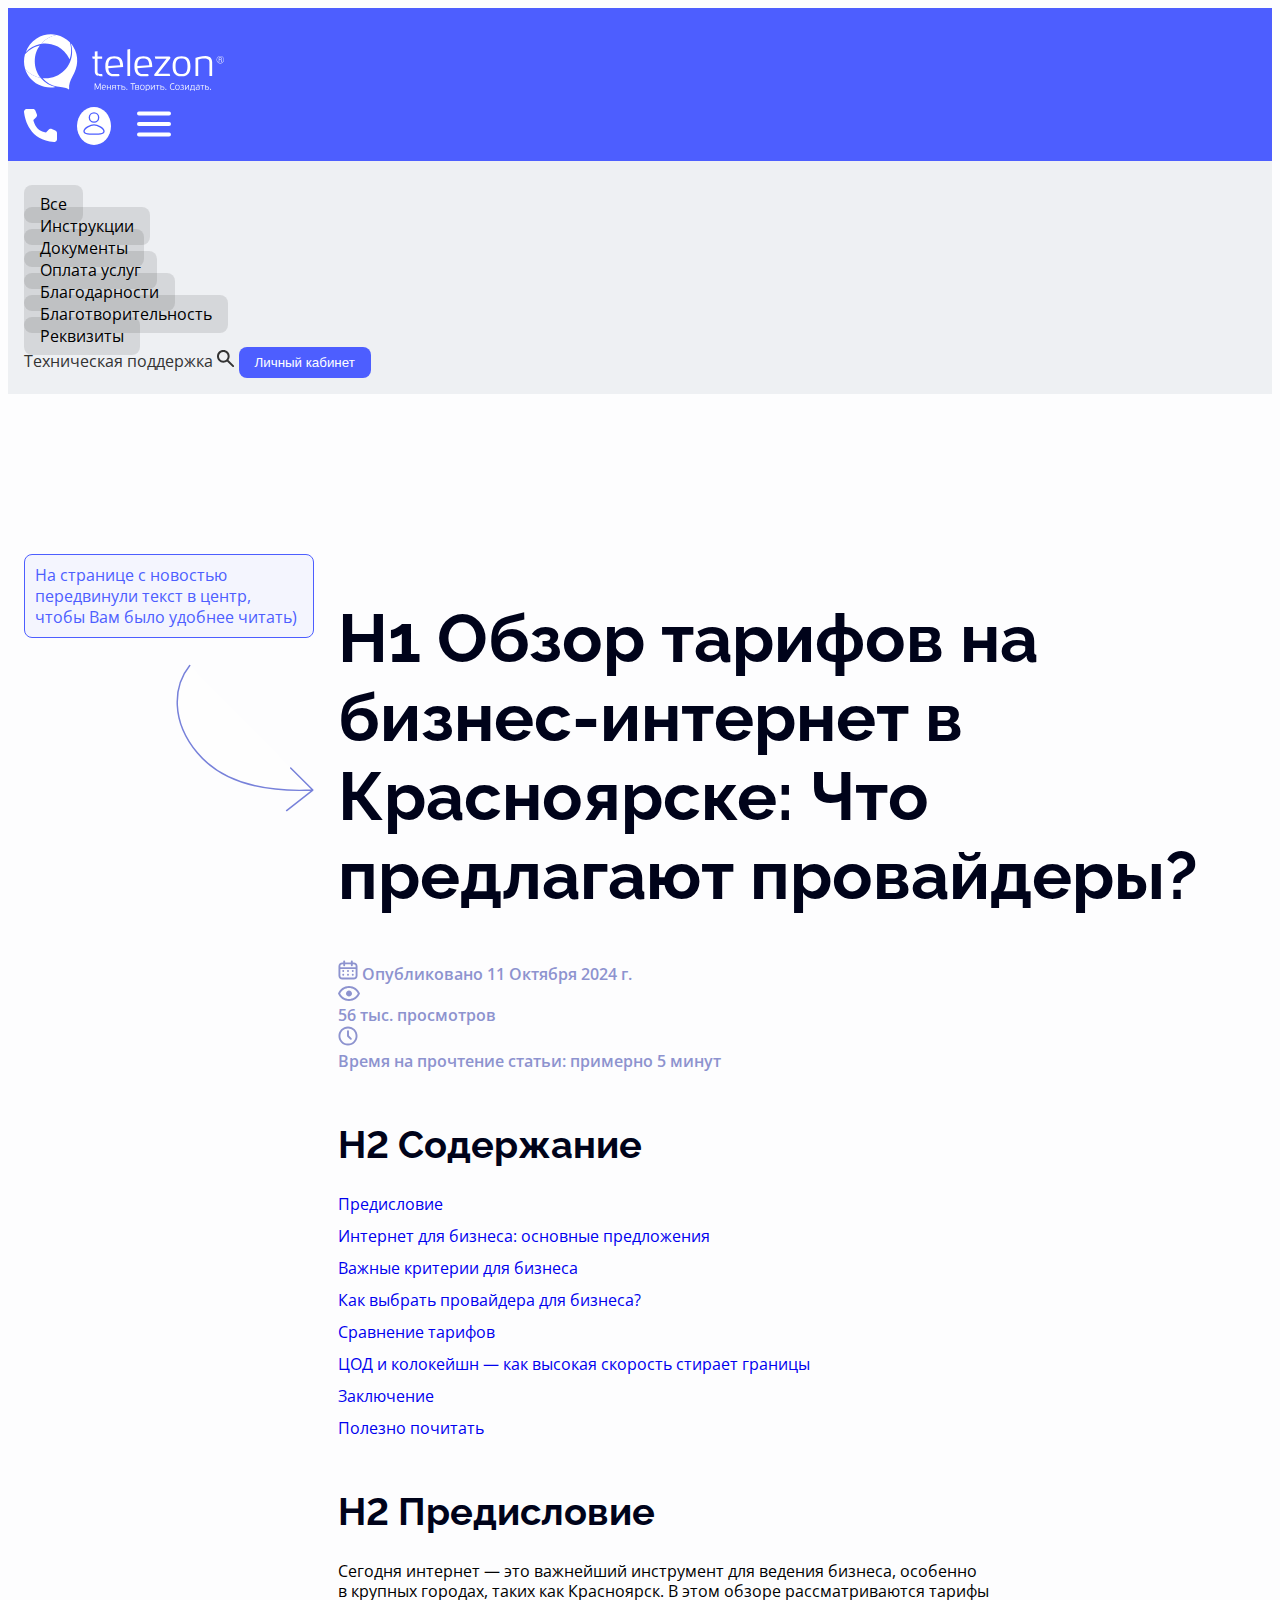
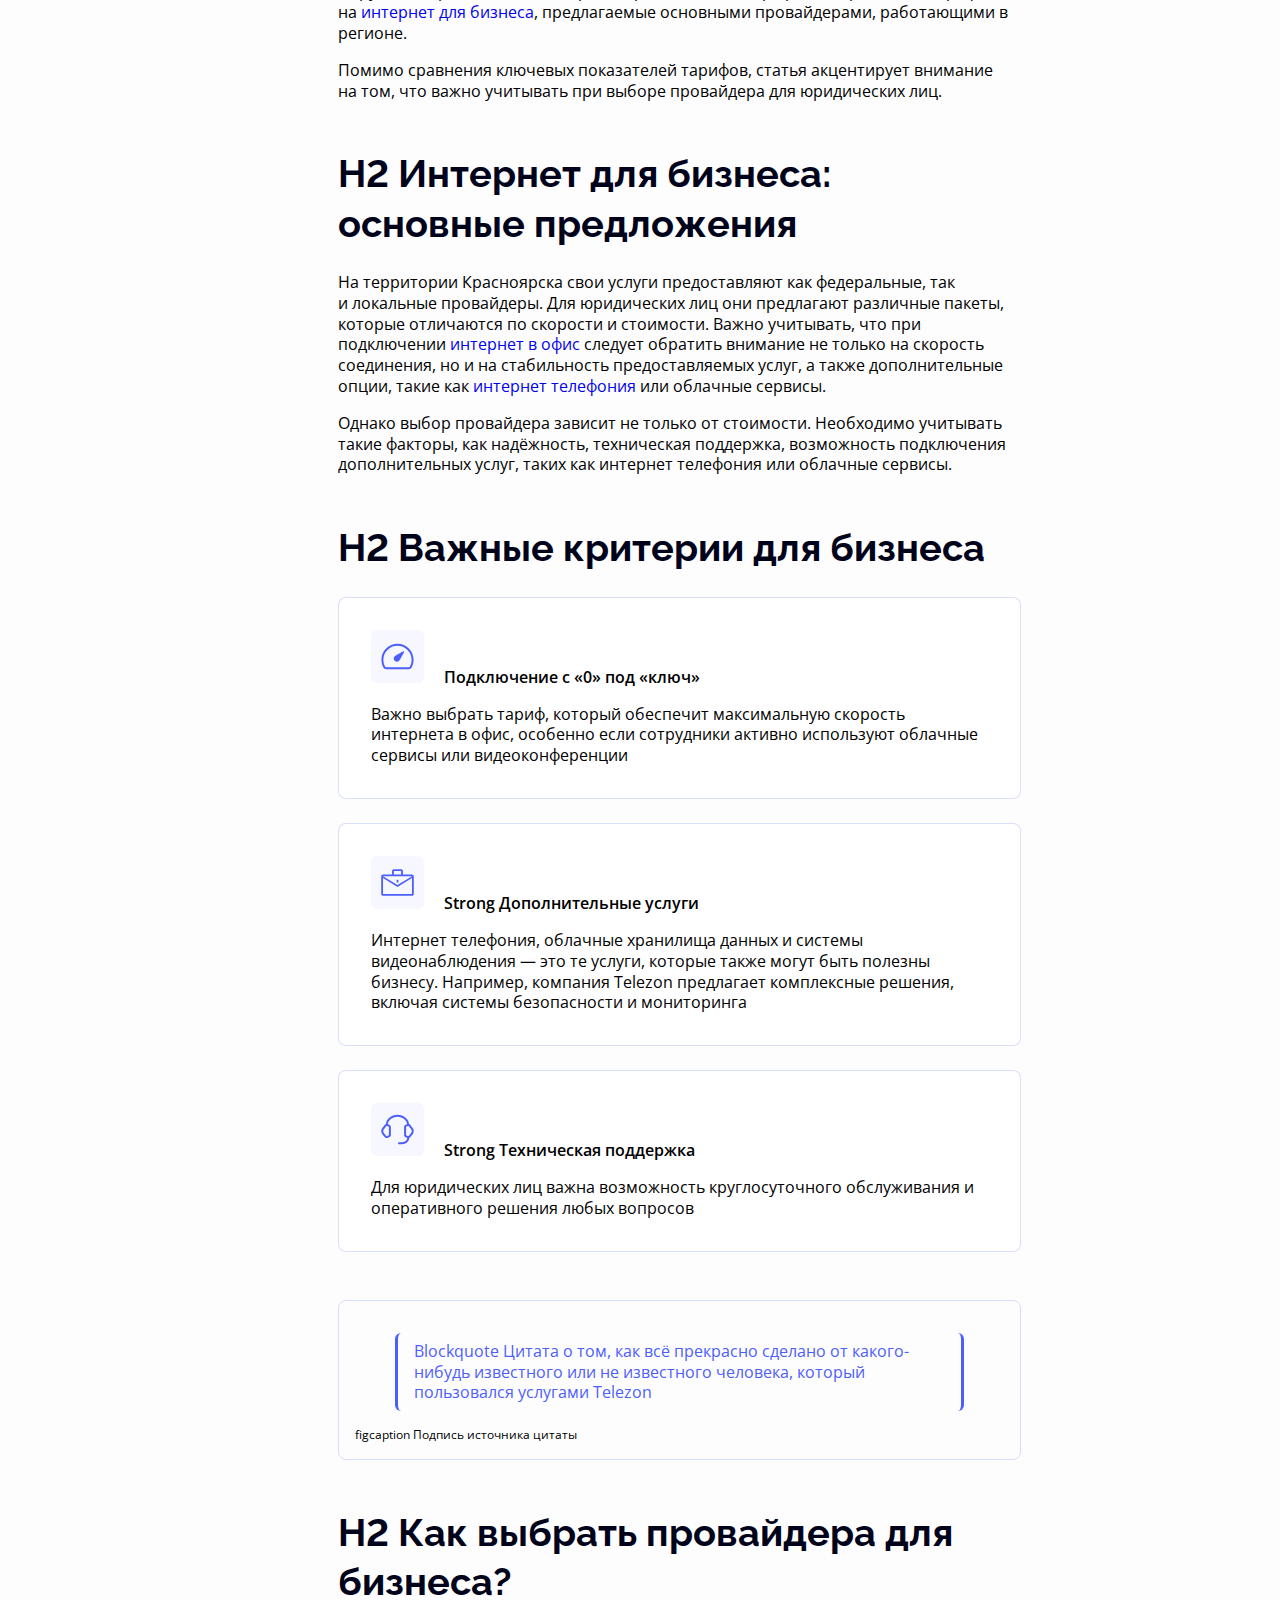
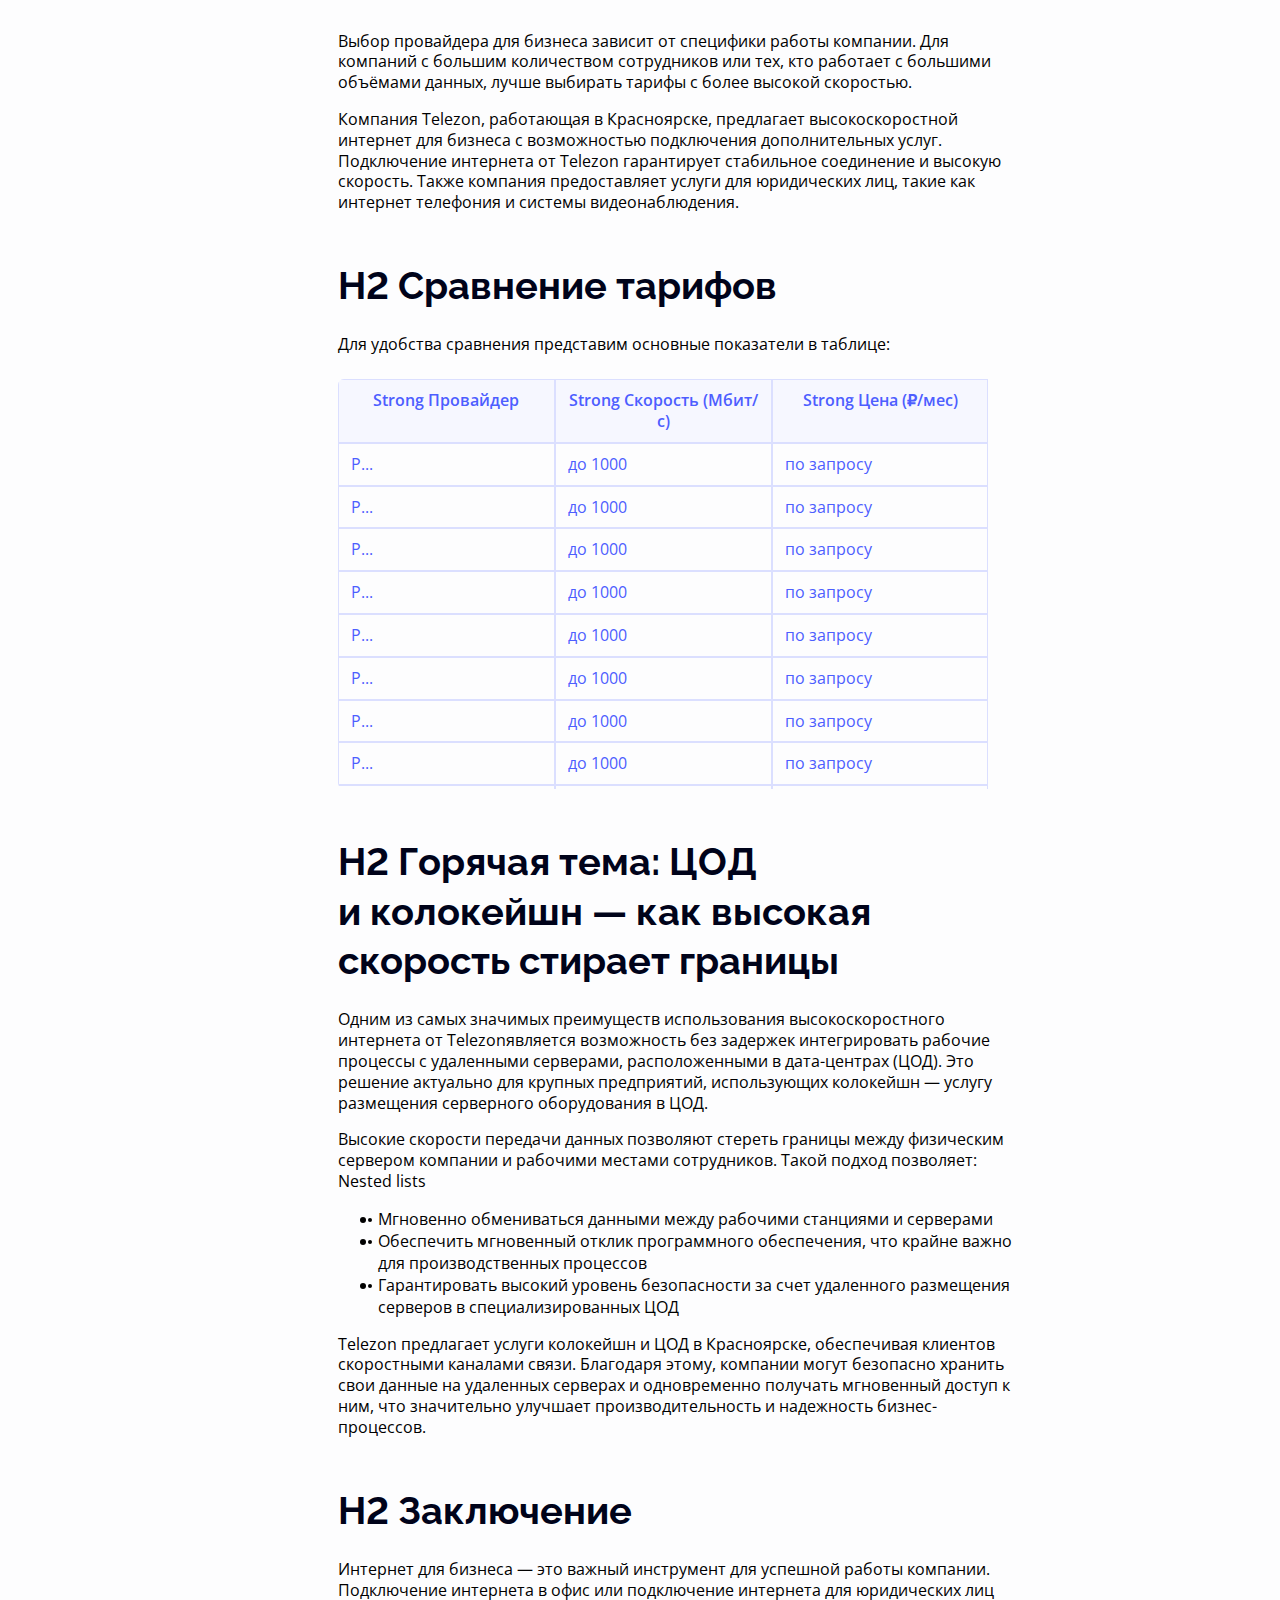
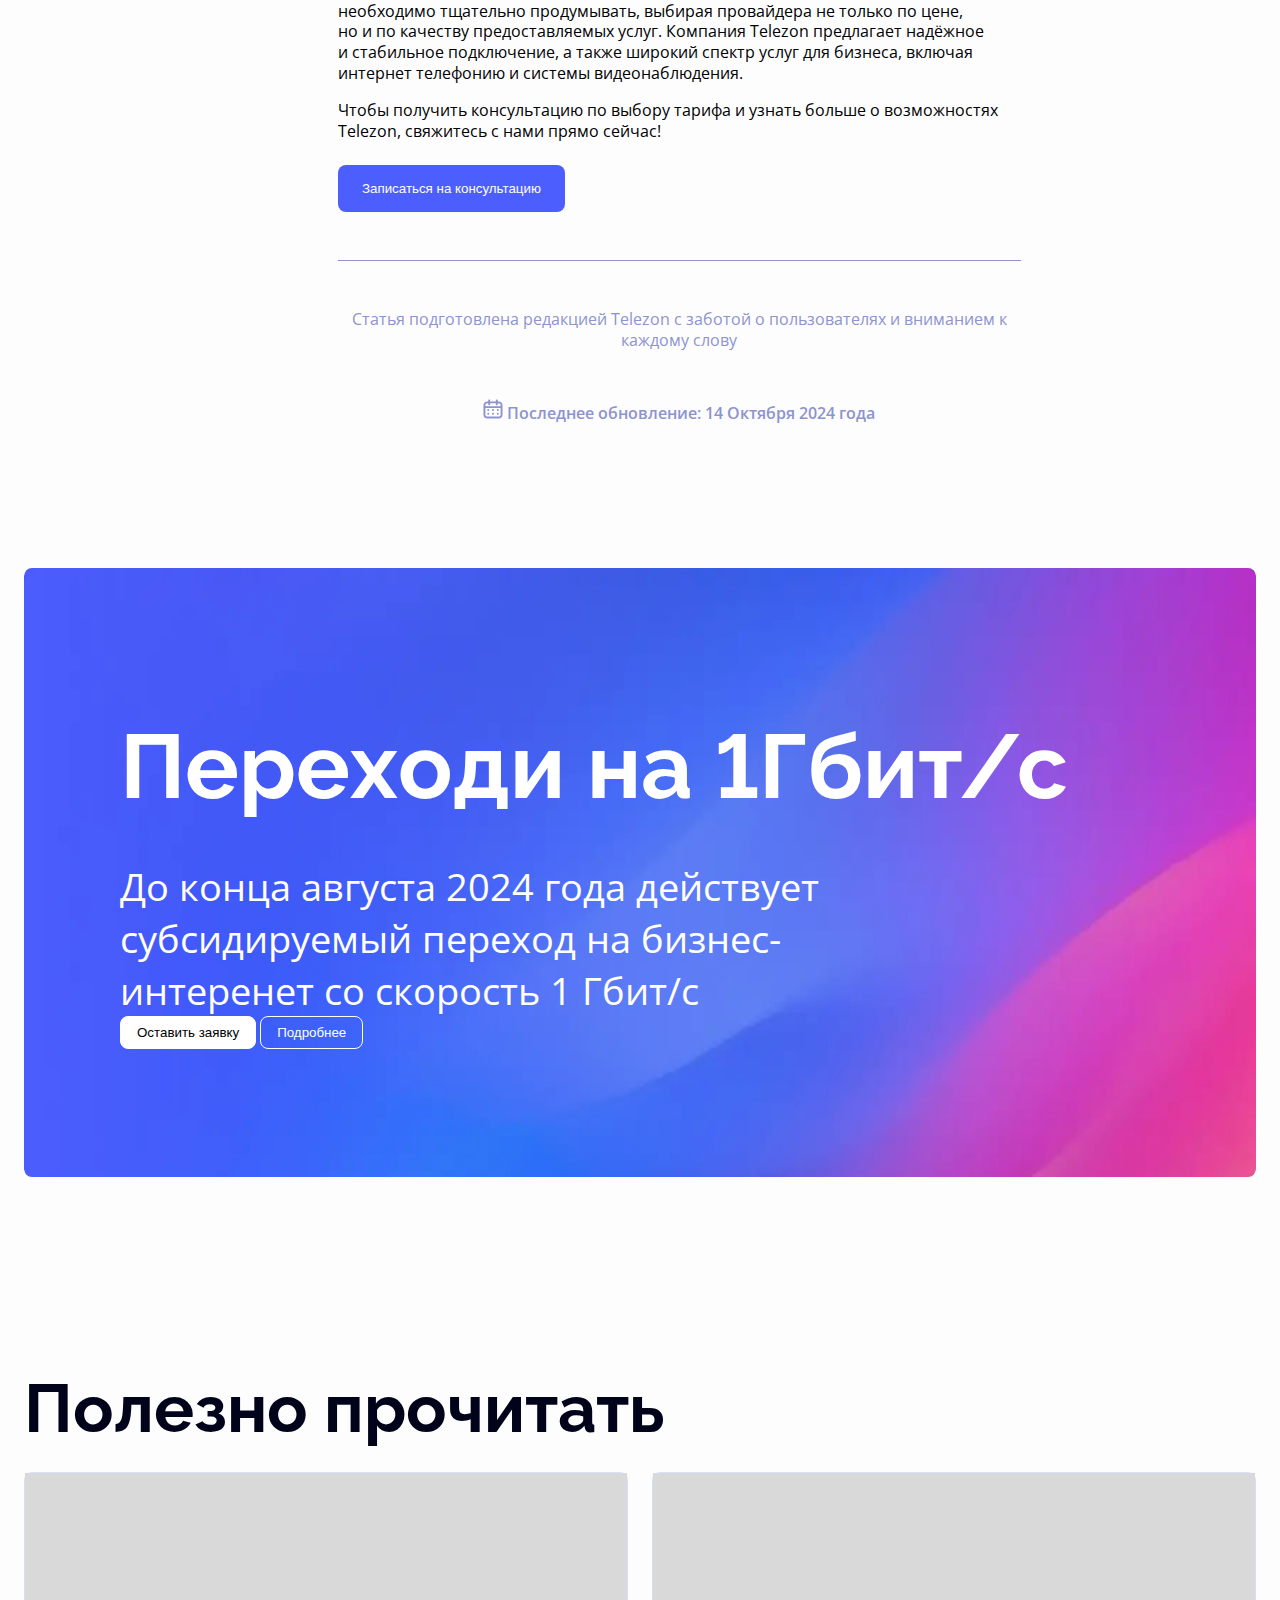
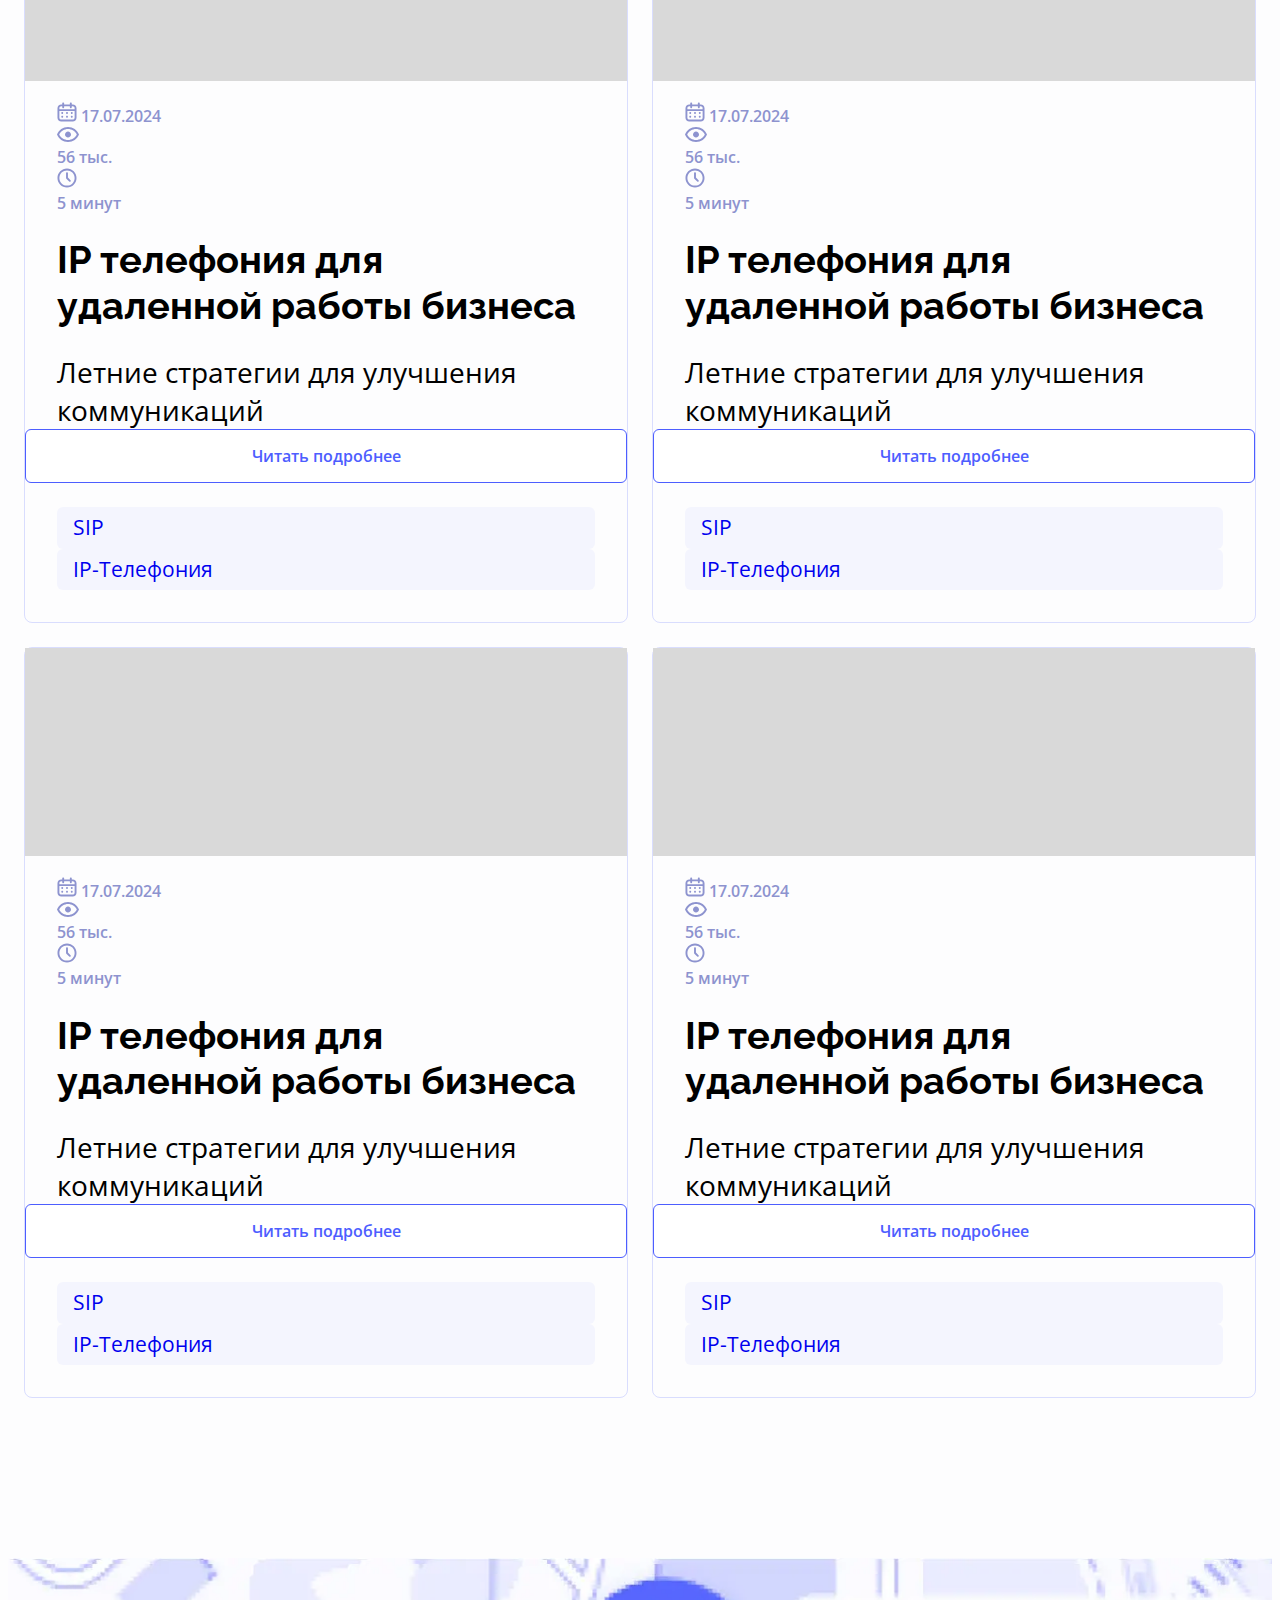
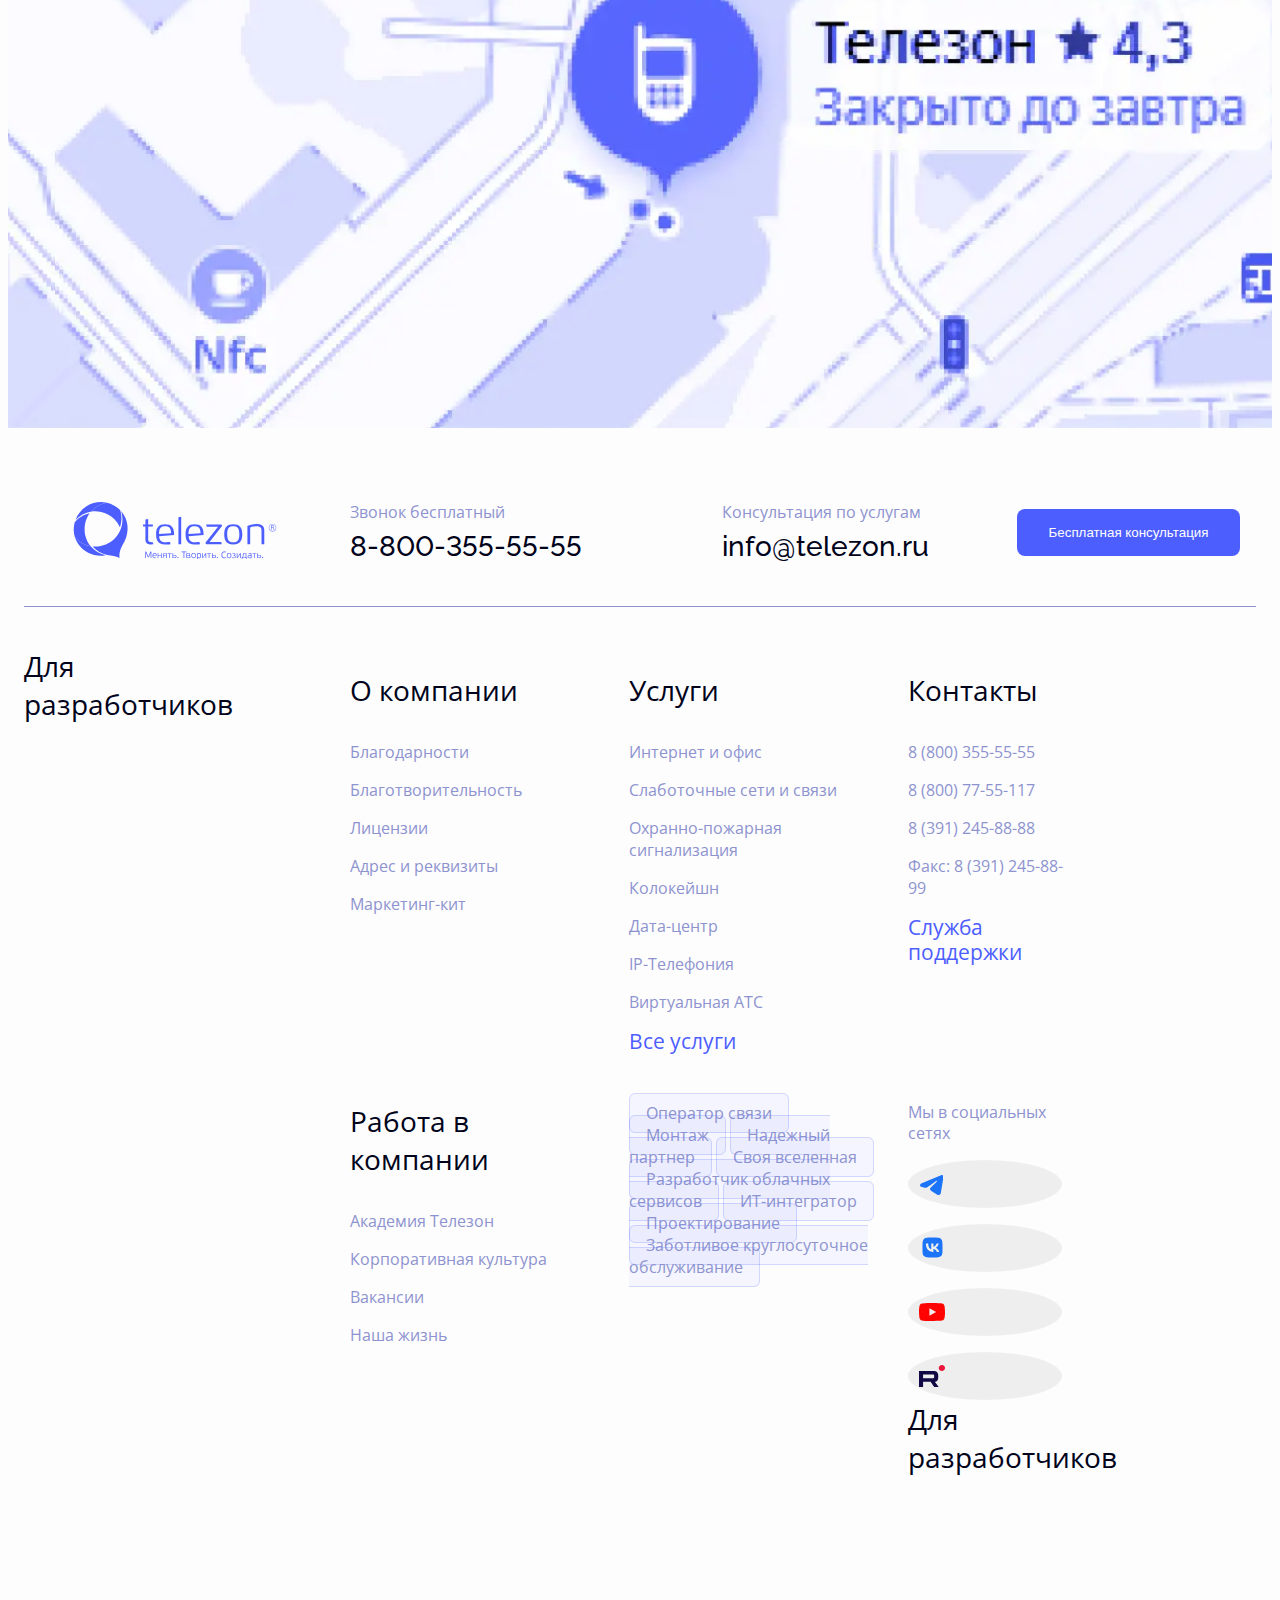
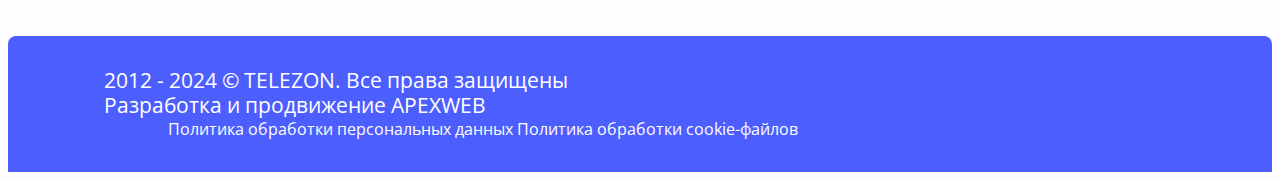
==== news-item.html @ a30b9178 "Fix" ====
<!doctype html>
<html lang="ru">
	<head>
	<meta charset="UTF-8">
	<meta http-equiv="X-UA-Compatible" content="IE=edge">
	<meta name="viewport" content="width=device-width,initial-scale=1">
	<title>Услуга</title>

	<link rel="preconnect" href="https://fonts.googleapis.com">
	<link rel="preconnect" href="https://fonts.gstatic.com" crossorigin>
	<link href="https://fonts.googleapis.com/css2?family=Raleway:wght@100..900&display=swap&_v=20250129015757" rel="stylesheet">
	<link href="https://fonts.googleapis.com/css2?family=Open+Sans:wght@300..800&display=swap&_v=20250129015757" rel="stylesheet">

	<link href="https://cdn.jsdelivr.net/npm/bootstrap@5.0.2/dist/css/bootstrap.min.css?_v=20250129015757" rel="stylesheet" integrity="sha384-EVSTQN3/azprG1Anm3QDgpJLIm9Nao0Yz1ztcQTwFspd3yD65VohhpuuCOmLASjC" crossorigin="anonymous">
	<link rel="shortcut icon" href="favicon.ico" type="image/x-icon">
	<link rel="stylesheet" href="css/main.min.css?_v=20250129015757">

	<script src="https://cdn.jsdelivr.net/npm/bootstrap@5.0.2/dist/js/bootstrap.bundle.min.js?_v=20250129015757" integrity="sha384-MrcW6ZMFYlzcLA8Nl+NtUVF0sA7MsXsP1UyJoMp4YLEuNSfAP+JcXn/tWtIaxVXM" crossorigin="anonymous"></script>
	<script defer="defer" src="js/main.min.js?_v=20250129015757"></script>
</head>


	<body>
		<header class="header" data-lp>
	<div class="container">
		<nav class="navbar navbar-expand-lg">
			<div class="container-fluid header-container justify-content-between p-0">
				<a href="#"><svg class="logo">
						<use href="../images/sprite.svg#logo"></use></svg></a>
				<div class="mobile-elems">
					<svg class="mobile-icon phone">
						<use href="../images/sprite.svg#menu_white_phone"></use>
					</svg>
					<div class="svg-wrapper">
						<svg class="mobile-icon account">
							<use href="../images/sprite.svg#menu_account"></use>
						</svg>
					</div>
					<button class="btn-burger">
						<svg class="mobile-icon burger">
							<use href="../images/sprite.svg#menu_burger"></use>
						</svg>
					</button>
				</div>
				<div class="collapse_header h-100 header__menu navbar-collapse" id="navbarNav">
					<div class="mobile-header-menu">
						<div class="d-flex align-items-center menu-social">
							<svg class="mobile-icon telegram">
								<use href="../images/sprite.svg#telegram"></use>
							</svg>
							<svg class="mobile-icon vk">
								<use href="../images/sprite.svg#vk"></use>
							</svg>
						</div>
						<div class="cross">
							<svg class="mobile-icon">
								<use href="../images/sprite.svg#menu_cross"></use>
							</svg>
						</div>
					</div>
					<ul class="navbar-nav">
						<li class="nav-item">
							<a class="d-flex align-items-center nav-link" href="#" id="menu1" role="button" aria-expanded="false">
								<svg class="menu-icon">
									<use href="../images/sprite.svg#menu_main"></use>
								</svg>
								<span>Главная</span>
							</a>
						</li>

						<li class="nav-item menu__dropdown position-static tab fullscreen">
							<a class="d-flex align-items-center nav-link tab-title" href="https://telezon.ru" role="button">
								<svg class="menu-icon usluga">
									<use href="../images/sprite.svg#menu_uslugi"></use>
								</svg>
								<p class="d-flex align-items-center justify-content-between tab-header w-100">
									<span class="menu_uslugi">Услуги</span>
									<svg class="menu__arrow-dropdown">
										<use href="../images/sprite.svg#menu_arrow"></use>
									</svg>
								</p>
							</a>
							<ul class="uslugi dropdown-menu header__dropdown justify-content-between tab-list">
								<li class="item-uslugi uslugi__item">
									<p class="d-flex align-items-center item-uslugi__title">
										<svg class="dropdown-menu__icon connection">
											<use href="../images/sprite.svg#menu_connection"></use>
										</svg>
										<span>Стабильное и безопасное соединение</span>
										<svg class="menu-mobile__dropdown-arrow">
											<use href="../images/sprite.svg#menu_arrow"></use>
										</svg>
									</p>
									<a class="mt-3 item-uslugi__default">Интернет и офис</a>
									<ul class="list mb-3 sub-list">
										<li class="mt-3"><a href="#">Защита от DDoS-атак</a></li>
										<li class="mt-3"><a href="#">Тарифы</a></li>
									</ul>
								</li>
								<li class="item-uslugi uslugi__item">
									<p class="d-flex align-items-center item-uslugi__title">
										<svg class="dropdown-menu__icon development">
											<use href="../images/sprite.svg#menu_development"></use>
										</svg>
										<span>Строительство IT-инфраструктуры</span>
										<svg class="menu-mobile__dropdown-arrow">
											<use href="../images/sprite.svg#menu_arrow"></use>
										</svg>
									</p>
									<a class="mt-3 item-uslugi__default">Слаботочные сети и сети связи</a>
									<a class="mt-3 item-uslugi__default">Аудит ВОЛС</a>
								</li>
								<li class="item-uslugi uslugi__item">
									<p class="d-flex align-items-center item-uslugi__title">
										<svg class="dropdown-menu__icon safety">
											<use href="../images/sprite.svg#menu_safety"></use>
										</svg>
										<span>Безопасность имущества и данных</span>
										<svg class="menu-mobile__dropdown-arrow">
											<use href="../images/sprite.svg#menu_arrow"></use>
										</svg>
									</p>
									<a class="mt-3 item-uslugi__default">Облачное видеонаблюдение</a>
									<a class="mt-3 item-uslugi__default">Охранно-пожарная сигнализация</a>
									<a class="mt-3 item-uslugi__default">Колокейшн</a>
									<a class="mt-3 item-uslugi__default">Облачная аренда виртуального выделенного сервера</a>
									<a class="mt-3 item-uslugi__default">Дата-центр</a>

									<ul class="list mb-3 sub-list">
										<li class="mt-3"><a href="#">Классификация уровней надёжности дата-центров</a></li>
										<li class="mt-3"><a href="#">Форм-фактор сервера</a></li>
									</ul>
									<a class="mt-3 item-uslugi__default">Облачное хранение данных</a>
								</li>
								<li class="item-uslugi uslugi__item">
									<p class="d-flex align-items-center item-uslugi__title">
										<svg class="dropdown-menu__icon telephone">
											<use href="../images/sprite.svg#menu_telephone"></use>
										</svg>
										<span>Телефонная связь</span>
										<svg class="menu-mobile__dropdown-arrow">
											<use href="../images/sprite.svg#menu_arrow"></use>
										</svg>
									</p>
									<a class="mt-3 item-uslugi__default">IP-телефония</a>
									<ul class="list mb-3 sub-list">
										<li class="mt-3">
											<a href="#">Безграничная телефония</a>
											<ul class="list">
												<li class="mt-3"><a href="#">Тарифы</a></li>
											</ul>
										</li>
										<li class="mt-3"><a href="#">Telezon Security</a></li>
									</ul>
									<a class="mt-3 item-uslugi__default">Городской номер для бизнеса</a>
									<a class="mt-3 item-uslugi__default">Виртуальная АТС</a>
									<ul class="list mb-3 sub-list">
										<li class="mt-3"><a href="#">Вам звонили</a></li>
										<li class="mt-3"><a href="#">Автообзвон</a></li>
										<li class="mt-3"><a href="#">Запись телефонных разговоров</a></li>
										<li class="mt-3"><a href="#">Голосовое меню (IVR)</a></li>
										<li class="mt-3"><a href="#">Обработка входящих звонков</a></li>
									</ul>
									<a class="mt-3 item-uslugi__default">Номер 8-800-355-55-55</a>
								</li>
								<li class="item-uslugi uslugi__item">
									<p class="d-flex align-items-center item-uslugi__title">
										<svg class="dropdown-menu__icon solution">
											<use href="../images/sprite.svg#menu_solution"></use>
										</svg>
										<span>Отраслевые решения</span>
										<svg class="menu-mobile__dropdown-arrow">
											<use href="../images/sprite.svg#menu_arrow"></use>
										</svg>
									</p>
									<a class="mt-3 item-uslugi__default">Отраслевые решения</a>
									<ul class="list mb-3 sub-list">
										<li class="mt-3"><a href="#">Реализация CIPM-3</a></li>
										<li class="mt-3"><a href="#">ИС «Антифрод»</a></li>
									</ul>
									<a class="mt-3 item-uslugi__default">Решения для УК и ТСЖ</a>
								</li>
							</ul>
						</li>
						<li class="nav-item">
							<a class="d-flex align-items-center nav-link" href="#" id="menu2" role="button" aria-expanded="false">
								<svg class="menu-icon">
									<use href="../images/sprite.svg#menu_news"></use>
								</svg>
								<span>Новости</span>
							</a>
						</li>
						<li class="nav-item">
							<a class="d-flex align-items-center nav-link" href="#" id="menu2" role="button" aria-expanded="false">
								<svg class="menu-icon">
									<use href="../images/sprite.svg#menu_academy"></use>
								</svg>
								<span>Академия</span>
							</a>
						</li>

						<li class="nav-item">
							<a class="d-flex align-items-center nav-link" href="#" id="menu2" role="button" aria-expanded="false">
								<svg class="menu-icon">
									<use href="../images/sprite.svg#menu_sale"></use>
								</svg>
								<span>Акции</span>
							</a>
						</li>
						<li class="nav-item">
							<a class="d-flex align-items-center nav-link" href="#" id="menu2" role="button" aria-expanded="false">
								<svg class="menu-icon">
									<use href="../images/sprite.svg#menu_case"></use>
								</svg>
								<span>Кейсы</span>
							</a>
						</li>

						<li class="nav-item menu__dropdown position-static tab dropdown">
							<a class="d-flex align-items-center nav-link tab-title" href="#" id="menu3" role="button" data-bs-toggle="dropdown" aria-expanded="false">
								<svg class="menu-icon">
									<use href="../images/sprite.svg#menu_clients"></use>
								</svg>

								<p class="d-flex align-items-center justify-content-between tab-header w-100">
									<span class="menu_uslugi">Клиентам</span>
									<svg class="menu__arrow-dropdown">
										<use href="../images/sprite.svg#menu_arrow"></use>
									</svg>
								</p>
							</a>
							<ul class="flex-column default-dropdown dropdown-menu header__dropdown tab-list" aria-labelledby="menu3">
								<li class="mt-0"><a class="dropdown-item" href="#">Документы</a></li>
								<li class="mt-0"><a class="dropdown-item" href="#">Оплата услуг</a></li>
								<li class="mt-0"><a class="dropdown-item" href="#">Программное обеспечение</a></li>
								<li class="mt-0"><a class="dropdown-item" href="#">Техническая поддержка</a></li>
								<li class="mt-0"><a class="dropdown-item" href="#">Оборудование связи</a></li>
								<li class="mt-0"><a class="dropdown-item" href="#">Инструкции</a></li>
								<li class="mt-0"><a class="dropdown-item" href="#">Уведомления</a></li>
							</ul>
						</li>

						<li class="nav-item menu__dropdown position-static tab dropdown">
							<a class="d-flex align-items-center nav-link tab-title" href="#" id="menu3" role="button" data-bs-toggle="dropdown" aria-expanded="false">
								<svg class="menu-icon">
									<use href="../images/sprite.svg#menu_about"></use>
								</svg>

								<p class="d-flex align-items-center justify-content-between tab-header w-100">
									<span class="menu_uslugi">О нас</span>
									<svg class="menu__arrow-dropdown">
										<use href="../images/sprite.svg#menu_arrow"></use>
									</svg>
								</p>
							</a>
							<ul class="flex-column default-dropdown dropdown-menu header__dropdown tab-list list right" aria-labelledby="menu3">
								<li><a class="dropdown-item" href="#">Маркетинг-кит</a></li>
								<li><a class="dropdown-item" href="#">Адрес и реквизиты</a></li>
								<li><a class="dropdown-item" href="#">Лицензии</a></li>
								<li><a class="dropdown-item" href="#">Благотворительность</a></li>
								<li><a class="dropdown-item" href="#">Благодарности</a></li>
							</ul>
						</li>
						<li class="mobile-telephone">Горячая линия: 8-800-355-55-55</li>
					</ul>

					<a href="#" class="menu-mobile private-cabinet">Личный кабинет</a>

					<div class="mobile__sub-menu sub-menu">
						<div class="mobile-header-menu">
							<div class="d-flex align-items-center menu-social">
								<svg class="sub-menu__arrow-dropdown">
									<use href="../images/sprite.svg#menu_arrow"></use>
								</svg>
								<p>Тестовая категория</p>
							</div>
							<div class="cross">
								<svg class="mobile-icon">
									<use href="../images/sprite.svg#menu_cross"></use>
								</svg>
							</div>
						</div>
						<ul class="mb-3 sub-list uslugi-mobile" aria-labelledby="menu3"></ul>
					</div>
				</div>
				<div class="background-mobile"></div>
			</div>
		</nav>
	</div>
	
</header>

		<main>
			<section class="post-header">
	<div class="d-flex align-items-center justify-content-between container post-header__wrapper">
		<div class="item-post post-header__item">
			<ul class="d-flex align-items-center item-post__list list-post">
				<li><a href="#">Все</a></li>
				<li><a href="#">Инструкции</a></li>
				<li><a href="#">Документы</a></li>
				<li><a href="#">Оплата услуг</a></li>
				<li><a href="#">Благодарности</a></li>
				<li><a href="#">Благотворительность</a></li>
				<li><a href="#">Реквизиты</a></li>
			</ul>
		</div>
		<div class="d-flex align-items-center item-post post-header__item">
			<a href="#" class="item-post__link">Техническая поддержка</a>
			<svg class="item-post__search">
				<use href="../images/sprite.svg#menu_search"></use>
			</svg>
			<button class="t-btn item-post__btn">Личный кабинет</button>
		</div>
	</div>
</section>
 <section class="container news-item">
	<div class="grid news-item__wrapper">
		<div class="news-item__block">
			<p class="d-none d-md-block notify">На странице с новостью передвинули текст в центр, чтобы Вам было удобнее читать)</p>
			<svg class="news-item__arrow">
				<use xlink:href="../../images/sprite.svg#arrow-news-item"></use>
			</svg>
		</div>
		<div class="news-item__block">
			<h1>H1 Обзор тарифов на бизнес-интернет в Красноярске: Что предлагают провайдеры?</h1>
			<div class="d-flex gap-3 info-news item-news__info news-item-info">
				<div class="d-flex align-items-center gap-2 info-news__block">
					<svg class="svg-calendar">
						<use href="../images/sprite.svg#calendar"></use>
					</svg>
					<span class="info-news__date">Опубликовано 11 Октября 2024 г.</span>
				</div>
				<div class="d-flex align-items-center gap-2 info-news__block">
					<svg class="svg-eye">
						<use href="../images/sprite.svg#eye"></use>
					</svg>
					<p class="info-news__date"><span>56</span> тыс. просмотров</p>
				</div>
				<div class="d-flex align-items-center gap-2 info-news__block">
					<svg class="svg-clock">
						<use href="../images/sprite.svg#clock"></use>
					</svg>
					<p class="info-news__date">Время на прочтение статьи: примерно <span>5</span> минут</p>
				</div>
			</div>

	<div class="grid news-item__info-wrapper">
		<div class="info-wrap">
            <div class="news-item__info">
                <h2 class="news-item__h2">H2 Содержание</h2>
                <div class="news-item__links">
                    <a href="#" class="news-item__link">Предисловие</a>
                    <a href="#" class="news-item__link">Интернет для бизнеса: основные предложения</a>
                    <a href="#" class="news-item__link">Важные критерии для бизнеса</a>
                    <a href="#" class="news-item__link">Как выбрать провайдера для бизнеса?</a>
                    <a href="#" class="news-item__link">Сравнение тарифов</a>
                    <a href="#" class="news-item__link">ЦОД и колокейшн — как высокая скорость стирает границы</a>
                    <a href="#" class="news-item__link">Заключение</a>
                    <a href="#" class="news-item__link">Полезно почитать</a>
                </div>

                <h2 class="news-item__h2">H2 Предисловие</h2>
                <p>
                    Сегодня интернет — это важнейший инструмент для ведения бизнеса, особенно в крупных городах, таких как Красноярск. В этом
                    обзоре рассматриваются тарифы на <a href="#">интернет для бизнеса</a>, предлагаемые основными провайдерами, работающими в
                    регионе.
                </p>
                <p>
                    Помимо сравнения ключевых показателей тарифов, статья акцентирует внимание на том, что важно учитывать при выборе провайдера
                    для юридических лиц.
                </p>

                <h2 class="news-item__h2">H2 Интернет для бизнеса: основные предложения</h2>
                <p>
                    На территории Красноярска свои услуги предоставляют как федеральные, так и локальные провайдеры. Для юридических лиц они
                    предлагают различные пакеты, которые отличаются по скорости и стоимости. Важно учитывать, что при подключении
                    <a href="#">интернет в офис</a> следует обратить внимание не только на скорость соединения, но и на стабильность
                    предоставляемых услуг, а также дополнительные опции, такие как <a href="#">интернет телефония</a> или облачные сервисы.
                </p>
                <p>
                    Однако выбор провайдера зависит не только от стоимости. Необходимо учитывать такие факторы, как надёжность, техническая
                    поддержка, возможность подключения дополнительных услуг, таких как интернет телефония или облачные сервисы.
                </p>

                <h2 class="news-item__h2">H2 Важные критерии для бизнеса</h2>
                <div class="d-flex flex-column align-items-start news-item__item numbers-items__item">
                    <div class="d-flex align-items-center">
                        <svg class="small numbers-item__icon">
                            <use xlink:href="../images/sprite.svg#speed"></use>
                        </svg>
                        <span class="mt-0 service-info__description small">Подключение с&nbsp;«0» под «ключ»</span>
                    </div>
                    <p class="news-item__list-text">
                        Важно выбрать тариф, который обеспечит максимальную скорость интернета в офис, особенно если сотрудники активно
                        используют облачные сервисы или видеоконференции
                    </p>
                </div>
                <div class="d-flex flex-column align-items-start news-item__item numbers-items__item">
                    <div class="d-flex align-items-center">
                        <svg class="small numbers-item__icon">
                            <use xlink:href="../images/sprite.svg#mail"></use>
                        </svg>
                        <span class="mt-0 service-info__description small">Strong Дополнительные услуги</span>
                    </div>
                    <p class="news-item__list-text">
                        Интернет телефония, облачные хранилища данных и системы видеонаблюдения — это те услуги, которые также могут быть
                        полезны бизнесу. Например, компания Telezon предлагает комплексные решения, включая системы безопасности и мониторинга
                    </p>
                </div>
                <div class="d-flex flex-column align-items-start news-item__item numbers-items__item">
                    <div class="d-flex align-items-center">
                        <svg class="small numbers-item__icon">
                            <use xlink:href="../images/sprite.svg#headphones"></use>
                        </svg>
                        <span class="mt-0 service-info__description small">Strong Техническая поддержка</span>
                    </div>
                    <p class="news-item__list-text">
                        Для юридических лиц важна возможность круглосуточного обслуживания и оперативного решения любых вопросов
                    </p>
                </div>

                <div class="blockquote news-item__blockquote">
                    <blockquote cite="https://www.huxley.net/bnw/four.html">
                        <p>
                            Blockquote Цитата о том, как всё прекрасно сделано от какого-нибудь известного или не известного человека, который
                            пользовался услугами Telezon
                        </p>
                    </blockquote>
                    <p>figcaption Подпись источника цитаты</p>
                </div>

                <h2 class="news-item__h2">H2 Как выбрать провайдера для бизнеса?</h2>
                <p>
                    Выбор провайдера для бизнеса зависит от специфики работы компании. Для компаний с большим количеством сотрудников или тех,
                    кто работает с большими объёмами данных, лучше выбирать тарифы с более высокой скоростью.
                </p>
                <p>Компания Telezon, работающая в Красноярске, предлагает высокоскоростной интернет для бизнеса с возможностью подключения дополнительных услуг. Подключение интернета от Telezon гарантирует стабильное соединение и высокую скорость. Также компания предоставляет услуги для юридических лиц, такие как интернет телефония и системы видеонаблюдения.</p><p></p>

                <h2 class="news-item__h2">H2 Сравнение тарифов</h2>
                <p>Для удобства сравнения представим основные показатели в таблице:</p>

                <table class="default-table">
                    <tr>
                        <th>Strong Провайдер</th>
                        <th>Strong Скорость (Мбит/с)</th>
                        <th>Strong Цена (₽/мес)</th>
                    </tr>
                    <tr>
                        <td>Р...</td>
                        <td>до 1000</td>
                        <td>по запросу</td>
                    </tr>
                    <tr>
                        <td>Р...</td>
                        <td>до 1000</td>
                        <td>по запросу</td>
                    </tr><tr>
                        <td>Р...</td>
                        <td>до 1000</td>
                        <td>по запросу</td>
                    </tr>
                    <tr>
                        <td>Р...</td>
                        <td>до 1000</td>
                        <td>по запросу</td>
                    </tr>
                    <tr>
                        <td>Р...</td>
                        <td>до 1000</td>
                        <td>по запросу</td>
                    </tr>
                    <tr>
                        <td>Р...</td>
                        <td>до 1000</td>
                        <td>по запросу</td>
                    </tr>
                    <tr>
                        <td>Р...</td>
                        <td>до 1000</td>
                        <td>по запросу</td>
                    </tr>
                    <tr>
                        <td>Р...</td>
                        <td>до 1000</td>
                        <td>по запросу</td>
                    </tr>
                    <tr>
                        <td>Р...</td>
                        <td>до 1000</td>
                        <td>по запросу</td>
                    </tr>
                    <tr>
                        <td>Р...</td>
                        <td>до 1000</td>
                        <td>по запросу</td>
                    </tr>
                    <tr>
                        <td>Р...</td>
                        <td>до 1000</td>
                        <td>по запросу</td>
                    </tr>
                </table>

                <h2 class="news-item__h2">H2 Горячая тема: ЦОД и колокейшн — как высокая скорость стирает границы</h2>
                <p>Одним из самых значимых преимуществ использования высокоскоростного интернета от Telezonявляется возможность без задержек интегрировать рабочие процессы с удаленными серверами, расположенными в дата-центрах (ЦОД). Это решение актуально для крупных предприятий, использующих колокейшн — услугу размещения серверного оборудования в ЦОД.</p>
                <p>Высокие скорости передачи данных позволяют стереть границы между физическим сервером компании и рабочими местами сотрудников. Такой подход позволяет: Nested lists</p>

                <ul class="news-item__list">
                    <li>Мгновенно обмениваться данными между рабочими станциями и серверами</li>
                    <li>Обеспечить мгновенный отклик программного обеспечения, что крайне важно для производственных процессов</li>
                    <li>Гарантировать высокий уровень безопасности за счет удаленного размещения серверов в специализированных ЦОД</li>
                </ul>

                <p>Telezon предлагает услуги колокейшн и ЦОД в Красноярске, обеспечивая клиентов скоростными каналами связи. Благодаря этому, компании могут безопасно хранить свои данные на удаленных серверах и одновременно получать мгновенный доступ к ним, что значительно улучшает производительность и надежность бизнес-процессов.</p>


                <h2 class="news-item__h2">H2 Заключение</h2>
                <p>Интернет для бизнеса — это важный инструмент для успешной работы компании. Подключение интернета в офис или подключение интернета для юридических лиц необходимо тщательно продумывать, выбирая провайдера не только по цене, но и по качеству предоставляемых услуг. Компания Telezon предлагает надёжное и стабильное подключение, а также широкий спектр услуг для бизнеса, включая интернет телефонию и системы видеонаблюдения.</p>
                <p>Чтобы получить консультацию по выбору тарифа и узнать больше о возможностях Telezon, свяжитесь с нами прямо сейчас!</p>

                <button class="t-btn news-item__button">Записаться на консультацию</button>
            </div>

            <p class="news-item__post-text">Статья подготовлена редакцией Telezon с заботой о пользователях и вниманием к каждому слову </p>
            <div class="d-flex gap-3 info-news item-news__info mt-0">
                <div class="d-flex align-items-center gap-2 info-news__block justify-content-center news-item__post-text w-100">
                    <svg class="svg-calendar">
                        <use href="../images/sprite.svg#calendar"></use>
                    </svg>
                    <span class="mt-0 news-item__post-text">Последнее обновление: 14 Октября 2024 года</span>
                </div>
            </div>
        </div>

	</div>
		</div>
	</div>

</section>
 <section class="container d-lg-grid d-none news-item__banner">
	<div class="banner">
		<picture><source srcset="../images/banner.webp" type="image/webp"><img src="../images/banner.jpg" alt="Banner" class="banner__background"></picture>
		<h2 class="banner__title">Переходи на 1Гбит/с</h2>
		<p class="banner__description">
			До конца августа 2024 года действует субсидируемый переход на бизнес-интеренет со скорость 1 Гбит/с
		</p>
		<div class="d-flex gap-4 banner__btns mt-5">
			<button class="banner__btn fill">Оставить заявку</button>
			<button class="banner__btn">Подробнее</button>
		</div>
	</div>
</section>
 <section class="container news-item1 news-items">
	<h2 class="mb-5 search-news__title title">Полезно прочитать</h2>
	<div class="grid gap-4">
		<article class="d-flex flex-column g-col-12 g-col-lg-6 gap-4 item-news">
			<a href="#" class="item-news__image"><picture><source srcset="../images/gray-rect.webp" type="image/webp"><img src="../images/gray-rect.png" alt="Gray"></picture></a>
			<div class="d-flex gap-3 info-news item-news__info">
				<div class="d-flex align-items-center gap-2 info-news__block">
					<svg class="svg-calendar">
						<use href="../images/sprite.svg#calendar"></use>
					</svg>
					<span class="info-news__date">17.07.2024</span>
				</div>
				<div class="d-flex align-items-center gap-2 info-news__block">
					<svg class="svg-eye">
						<use href="../images/sprite.svg#eye"></use>
					</svg>
					<p class="info-news__date"><span>56</span> тыс.</p>
				</div>
				<div class="d-flex align-items-center gap-2 info-news__block">
					<svg class="svg-clock">
						<use href="../images/sprite.svg#clock"></use>
					</svg>
					<p class="info-news__date"><span>5</span> минут</p>
				</div>
			</div>
			<p class="item-news__title"><a href="#">IP телефония для удаленной работы бизнеса</a></p>
			<p class="item-news__description">Летние стратегии для улучшения коммуникаций</p>
			<button class="d-md-none item-news__button white-btn">Читать подробнее</button>
			<div class="d-flex gap-3 item-news__marks marks-news">
				<p class="marks-news__item"><a href="#">SIP</a></p>
				<p class="marks-news__item"><a href="#">IP-Телефония</a></p>
			</div>
		</article>
		<article class="d-flex flex-column g-col-12 g-col-lg-6 gap-4 item-news">
			<a href="#" class="item-news__image"><picture><source srcset="../images/gray-rect.webp" type="image/webp"><img src="../images/gray-rect.png" alt="Gray"></picture></a>
			<div class="d-flex gap-3 info-news item-news__info">
				<div class="d-flex align-items-center gap-2 info-news__block">
					<svg class="svg-calendar">
						<use href="../images/sprite.svg#calendar"></use>
					</svg>
					<span class="info-news__date">17.07.2024</span>
				</div>
				<div class="d-flex align-items-center gap-2 info-news__block">
					<svg class="svg-eye">
						<use href="../images/sprite.svg#eye"></use>
					</svg>
					<p class="info-news__date"><span>56</span> тыс.</p>
				</div>
				<div class="d-flex align-items-center gap-2 info-news__block">
					<svg class="svg-clock">
						<use href="../images/sprite.svg#clock"></use>
					</svg>
					<p class="info-news__date"><span>5</span> минут</p>
				</div>
			</div>
			<p class="item-news__title"><a href="#">IP телефония для удаленной работы бизнеса</a></p>
			<p class="item-news__description">Летние стратегии для улучшения коммуникаций</p>

			<button class="d-md-none item-news__button white-btn">Читать подробнее</button>
			<div class="d-flex gap-3 item-news__marks marks-news">
				<p class="marks-news__item"><a href="#">SIP</a></p>
				<p class="marks-news__item"><a href="#">IP-Телефония</a></p>
			</div>
		</article>
		<article class="d-flex flex-column g-col-12 g-col-lg-6 gap-4 item-news">
			<a href="#" class="item-news__image"><picture><source srcset="../images/gray-rect.webp" type="image/webp"><img src="../images/gray-rect.png" alt="Gray"></picture></a>
			<div class="d-flex gap-3 info-news item-news__info">
				<div class="d-flex align-items-center gap-2 info-news__block">
					<svg class="svg-calendar">
						<use href="../images/sprite.svg#calendar"></use>
					</svg>
					<span class="info-news__date">17.07.2024</span>
				</div>
				<div class="d-flex align-items-center gap-2 info-news__block">
					<svg class="svg-eye">
						<use href="../images/sprite.svg#eye"></use>
					</svg>
					<p class="info-news__date"><span>56</span> тыс.</p>
				</div>
				<div class="d-flex align-items-center gap-2 info-news__block">
					<svg class="svg-clock">
						<use href="../images/sprite.svg#clock"></use>
					</svg>
					<p class="info-news__date"><span>5</span> минут</p>
				</div>
			</div>
			<p class="item-news__title"><a href="#">IP телефония для удаленной работы бизнеса</a></p>
			<p class="item-news__description">Летние стратегии для улучшения коммуникаций</p>

			<button class="d-md-none item-news__button white-btn">Читать подробнее</button>
			<div class="d-flex gap-3 item-news__marks marks-news">
				<p class="marks-news__item"><a href="#">SIP</a></p>
				<p class="marks-news__item"><a href="#">IP-Телефония</a></p>
			</div>
		</article>
		<article class="d-flex flex-column g-col-12 g-col-lg-6 gap-4 item-news">
			<a href="#" class="item-news__image"><picture><source srcset="../images/gray-rect.webp" type="image/webp"><img src="../images/gray-rect.png" alt="Gray"></picture></a>
			<div class="d-flex gap-3 info-news item-news__info">
				<div class="d-flex align-items-center gap-2 info-news__block">
					<svg class="svg-calendar">
						<use href="../images/sprite.svg#calendar"></use>
					</svg>
					<span class="info-news__date">17.07.2024</span>
				</div>
				<div class="d-flex align-items-center gap-2 info-news__block">
					<svg class="svg-eye">
						<use href="../images/sprite.svg#eye"></use>
					</svg>
					<p class="info-news__date"><span>56</span> тыс.</p>
				</div>
				<div class="d-flex align-items-center gap-2 info-news__block">
					<svg class="svg-clock">
						<use href="../images/sprite.svg#clock"></use>
					</svg>
					<p class="info-news__date"><span>5</span> минут</p>
				</div>
			</div>
			<p class="item-news__title"><a href="#">IP телефония для удаленной работы бизнеса</a></p>
			<p class="item-news__description">Летние стратегии для улучшения коммуникаций</p>

			<button class="d-md-none item-news__button white-btn">Читать подробнее</button>
			<div class="d-flex gap-3 item-news__marks marks-news">
				<p class="marks-news__item"><a href="#">SIP</a></p>
				<p class="marks-news__item"><a href="#">IP-Телефония</a></p>
			</div>
		</article>
	</div>
</section>
 <div class="yandex_map">
    <picture><source srcset="../images/map2.webp" type="image/webp"><img src="../images/map2.jpg" alt="Yandex map"></picture>
</div> <footer class="footer">
	<div class="container footer-grid footer__container grid">
		<div class="footer-grid__item">
			<svg class="logo">
				<use href="../images/sprite.svg#logo"></use>
			</svg>
		</div>
		<div class="footer-grid__item">
			<p class="footer-grid__pre-title">Звонок бесплатный</p>
			<p class="footer-grid__title"><a href="tel::88003555555">8-800-355-55-55</a></p>
		</div>
		<div class="footer-grid__item">
			<p class="footer-grid__pre-title">Консультация по услугам</p>
			<p class="footer-grid__title"><a href="#">info@telezon.ru</a></p>
		</div>
		<div class="footer-grid__item footer-grid__btn">
			<button class="t-btn btn-footer">Бесплатная консультация</button>
		</div>
		<div class="footer-grid__item menu-footer">
			<p class="menu-footer__title">О компании</p>
			<ul class="menu-footer__list">
				<li><a href="#">Благодарности</a></li>
				<li><a href="#">Благотворительность</a></li>
				<li><a href="#">Лицензии</a></li>
				<li><a href="#">Адрес и реквизиты</a></li>
				<li><a href="#">Маркетинг-кит</a></li>
			</ul>
		</div>
		<div class="footer-grid__item menu-footer">
			<p class="menu-footer__title">Услуги</p>
			<ul class="menu-footer__list">
				<li><a href="#">Интернет и офис</a></li>
				<li><a href="#">Слаботочные сети и связи</a></li>
				<li><a href="#">Охранно-пожарная сигнализация</a></li>
				<li><a href="#">Колокейшн</a></li>
				<li><a href="#">Дата-центр</a></li>
				<li><a href="#">IP-Телефония</a></li>
				<li><a href="#">Виртуальная АТС</a></li>
			</ul>
			<a href="#" class="menu-footer__link">Все услуги</a>
		</div>
		<div class="footer-grid__item menu-footer">
			<p class="menu-footer__title">Контакты</p>
			<ul class="menu-footer__list">
				<li><a href="#">8 (800) 355-55-55</a></li>
				<li><a href="#">8 (800) 77-55-117</a></li>
				<li><a href="#">8 (391) 245-88-88</a></li>
				<li><a href="#">Факс: 8 (391) 245-88-99</a></li>
			</ul>
			<a href="#" class="menu-footer__link">Служба поддержки</a>
		</div>
		<div class="footer-grid__item menu-footer">
			<p class="menu-footer__title">Работа в компании</p>
			<ul class="menu-footer__list">
				<li><a href="#">Академия Телезон</a></li>
				<li><a href="#">Корпоративная культура</a></li>
				<li><a href="#">Вакансии</a></li>
				<li><a href="#">Наша жизнь</a></li>
			</ul>
		</div>
		<div class="d-flex gap-3 flex-wrap footer-grid__item menu-footer">
			<a href="#" class="menu-footer__mark"><span>Оператор связи</span></a>
			<a href="#" class="menu-footer__mark"><span>Монтаж</span></a>
			<a href="#" class="menu-footer__mark"><span>Надежный партнер</span></a>
			<a href="#" class="menu-footer__mark"><span>Своя вселенная</span></a>
			<a href="#" class="menu-footer__mark"><span>Разработчик облачных сервисов</span></a>
			<a href="#" class="menu-footer__mark"><span>ИТ-интегратор</span></a>
			<a href="#" class="menu-footer__mark"><span>Проектирование</span></a>
			<a href="#" class="menu-footer__mark"><span>Заботливое круглосуточное обслуживание</span></a>
		</div>
		<div class="d-flex flex-column justify-content-between footer-grid__item menu-footer">
			<div class="d-flex flex-column menu-footer__wrapper">
				<p class="footer-grid__pre-title">Мы в социальных сетях</p>
				<div class="d-flex menu-footer__socials socials-footer">
					<a href="#" class="tg">
						<svg>
							<use xlink:href="../images/sprite.svg#telegram"></use>
						</svg>
					</a>
					<a href="#" class="vk2">
						<svg>
							<use xlink:href="../images/sprite.svg#vk"></use>
						</svg>
					</a>
					<a href="#" class="youtube">
						<svg>
							<use xlink:href="../images/sprite.svg#youtube"></use>
						</svg>
					</a>
					<a href="#" class="rutube">
						<svg>
							<use xlink:href="../images/sprite.svg#rutube"></use>
						</svg>
					</a>
				</div>
			</div>
			<p class="menu-footer__title d-md-block d-none">Для разработчиков</p>
		</div>
		<div class="footer-line"></div>
		<p class="menu-footer__title d-block d-md-none not">Для разработчиков</p>
	</div>
	<div class="d-flex container align-center footer-info">
		<p class="footer-info__info">
			2012 - 2024 © TELEZON. Все права защищены <br>
			Разработка и продвижение APEXWEB
		</p>
		<div class="d-flex flex-column justify-content-between footer-info__wrapper">
			<a href="#" class="footer-info__text">Политика обработки персональных данных</a>
			<a href="#" class="footer-info__text">Политика обработки cookie-файлов</a>
		</div>
	</div>
</footer>

			
		</main>
	</body>
</html>
---- css/main.min.css ----
@charset "UTF-8";:root{--header-background-color:#4d5eff;--white-text-color:#fff;--white-background:#fff;--white-gray-background:#fbfbfe;--gray-background:#d9d9d9;--almost-black-color:#00031a;--dark-color:#212529;--blue-color:#4d5eff;--dark-blue-color:#3f4cca;--pink-color:#fa70cc;--bright-pink-color:#c22e91;--black-text-color:#000;--menu-background:#fbfbfe;--transparent-background:rgba(0, 0, 0, 0.3);--transparent-l-background:rgba(0, 0, 0, 0.1);--transparent-box-shadow:rgba(0, 0, 0, 0.12);--transparent-white-link:rgba(255, 255, 255, 0.2);--transparent-post-header:rgba(181, 190, 198, 0.2);--transparent-news-border:rgba(77, 94, 255, 0.2);--transparent-accordion-color:rgba(77, 94, 255, 0.4);--transparent-checkbox-color:rgba(125, 137, 255, 0.2);--transparent-menu-item:rgba(77, 94, 255, 0.05);--transparent-pink-background-color:rgba(255, 77, 237, 0.1);--transparent-checkbox-pink:rgba(255, 77, 237, 0.2);--transparent-checkbox-bright-pink:rgba(255, 77, 237, 0.4);--transparent-icon:rgba(204, 210, 255, 0.3);--border-light:#8e94cf;--sub-list-link:#303030;--arrow-border:#ccd2ff;--footer-color:#8d93cf;--light-pink:#e097c7;--gray-link:#333}p{color:var(--main-color)}.grid{display:grid;grid-template-rows:repeat(1,1fr);grid-template-rows:repeat(var(--bs-rows,1),1fr);grid-template-columns:repeat(12,1fr);grid-template-columns:repeat(var(--bs-columns,12),1fr);grid-gap:1.5rem;grid-gap:var(--bs-gap,1.5rem);gap:1.5rem;gap:var(--bs-gap,1.5rem)}.grid .g-col-1{grid-column:auto/span 1}.grid .g-col-2{grid-column:auto/span 2}.grid .g-col-3{grid-column:auto/span 3}.grid .g-col-4{grid-column:auto/span 4}.grid .g-col-5{grid-column:auto/span 5}.grid .g-col-6{grid-column:auto/span 6}.grid .g-col-7{grid-column:auto/span 7}.grid .g-col-8{grid-column:auto/span 8}.grid .g-col-9{grid-column:auto/span 9}.grid .g-col-10{grid-column:auto/span 10}.grid .g-col-11{grid-column:auto/span 11}.grid .g-col-12{grid-column:auto/span 12}.grid .g-start-1{grid-column-start:1}.grid .g-start-2{grid-column-start:2}.grid .g-start-3{grid-column-start:3}.grid .g-start-4{grid-column-start:4}.grid .g-start-5{grid-column-start:5}.grid .g-start-6{grid-column-start:6}.grid .g-start-7{grid-column-start:7}.grid .g-start-8{grid-column-start:8}.grid .g-start-9{grid-column-start:9}.grid .g-start-10{grid-column-start:10}.grid .g-start-11{grid-column-start:11}.t-btn{color:#fff;color:var(--white-text-color);padding:.5rem 1rem;background:#4d5eff;background:var(--blue-color);border-radius:8px;border:none}.t-btn.pink{background:#fa70cc;background:var(--pink-color)}.title{font-family:Raleway;font-weight:700;font-size:67px;line-height:79px;color:#00031a;color:var(--almost-black-color)}a{-webkit-text-decoration:none;text-decoration:none}.notify{padding:10px;font-family:Open Sans;font-weight:400;font-size:16px;line-height:1.3;color:#4d5eff;background:rgba(77,94,255,.05);border:1px solid #4d5eff;border-radius:8px}.success{background:rgba(32,209,147,.1);border:1px solid rgba(13,191,129,.4);border-radius:8px}.success p{color:#21bf88;font-weight:600}.success svg{width:27px;height:27px}.success use{fill:#21bf88}.warning{background:rgba(227,163,25,.1000000015);border:1px solid rgba(227,163,26,.4);border-radius:8px}.warning p{color:#eaa718;font-weight:600}.warning svg{width:27px;height:27px}.warning use{fill:#eaa718}.error{background:rgba(209,32,103,.1000000015);border:1px solid rgba(209,32,103,.4);border-radius:6px}.error p{color:#d12067;font-weight:600}.error svg{width:27px;height:27px}.error use{fill:#d12067}.notification-info{background:rgba(77,94,255,.1000000015);border:1px solid rgba(77,94,255,.4);border-radius:6px}.notification-info p{color:#4d5eff;font-weight:600}.notification-info svg{width:27px;height:27px}.notification-info use{fill:#4d5eff}.white-btn{font-family:Open Sans;font-weight:600;font-size:16px;line-height:1.3;color:#4d5eff;background:#fff;border:1px solid #4d5eff;border-radius:6px;width:100%;padding:1rem 0;text-align:center;-webkit-transition:all .3s ease;transition:all .3s ease}.white-btn.active{background:0 0;border:1px solid #fff;color:#fff}.default-input{margin-top:1.9rem;font-family:Open Sans;font-style:normal;font-weight:400;font-size:16px;line-height:1.3;text-align:left;color:#4d5eff;padding:.9rem;width:100%;outline:0;border:1px solid #4d5eff;border-radius:8px}.default-input::-webkit-input-placeholder{color:rgba(77,94,255,.400000006)}.default-input::-moz-placeholder{color:rgba(77,94,255,.400000006)}.default-input:-ms-input-placeholder{color:rgba(77,94,255,.400000006)}.default-input::-ms-input-placeholder{color:rgba(77,94,255,.400000006)}.default-input::placeholder{color:rgba(77,94,255,.400000006)}.form-title{font-weight:400;font-size:28px;color:#00031a}.link-strong{font-weight:600;color:#000}.link-strong:hover{-webkit-text-decoration:underline;text-decoration:underline}.white-color{color:#fff;color:var(--white-text-color)}.blockquote{padding:1rem;border:1px solid rgba(77,94,255,.2);border-radius:8px}.blockquote blockquote{line-height:1.3;color:#4d5eff;border-left:3px solid #4d5eff;border-right:3px solid #4d5eff;border-radius:6px;padding:.5rem 1rem}.blockquote blockquote p{margin-top:0!important}.blockquote>p{font-size:12px;color:#000}.default-table{width:100%;border-radius:6px;max-height:410px;overflow:auto;display:block;margin-bottom:3rem;margin-top:1.5rem}.default-table tbody{display:block;padding-right:2rem}.default-table::-webkit-scrollbar{width:6px}.default-table::-webkit-scrollbar-track{background:rgba(77,94,255,.2);border-radius:100px}.default-table::-webkit-scrollbar-thumb{background:#8d93cf;width:6px;border-radius:100px}.default-table tr{display:grid;grid-template-columns:1fr 1fr 1fr}.default-table th{font-weight:600;font-size:16px;line-height:1.3;color:#4d5eff;background:#f6f7ff;padding:10px 12px;border:1px solid #dbdfff}.default-table td{font-size:16px;line-height:1.3;color:#4d5eff;padding:10px 12px;border:1px solid #dbdfff}h1{font-family:Raleway;font-weight:700;font-size:67px;color:#00031a}h2{font-family:Raleway;font-weight:700;font-size:38px;line-height:1.3;color:#00031a;margin-bottom:1.5rem;margin-top:3rem;-webkit-font-feature-settings:"lnum";font-feature-settings:"lnum";font-variant-numeric:lining-nums}body{font-family:"Open Sans",sans-serif;font-size:16px;background:#fdfdfe}svg>use{fill:#fff;fill:var(--white-text-color)}p{margin:0}.menu-mobile{display:none}.container{max-width:1776px;padding:0 1rem;margin:0 auto}.header{background:#4d5eff;background:var(--header-background-color);z-index:10}.header .nav-item>a:not(.dropdown-item){color:#fff;color:var(--white-text-color)}.header .navbar{padding:0}.dropdown-submenu{position:relative}.dropdown-wrapper{padding-top:5px}.dropdown-submenu .dropdown-menu{top:0;left:100%;margin-left:.1rem;margin-top:-.1rem}.deep-ul{margin-top:-7px!important}.deep-ul{display:block;overflow:hidden;-webkit-transition:all .3s ease;transition:all .3s ease}.deep-ul.active{margin-top:0!important}.deep-list{width:100%;margin-left:10px}.background-mobile{background-color:transparent;backdrop-filter:blur(0);position:fixed;width:100vw;height:100vh;top:0;left:0;z-index:99;-webkit-transform:translate(-100%,-100%);-ms-transform:translate(-100%,-100%);transform:translate(-100%,-100%);-webkit-transition:background-color .3s ease,backdrop-filter .3s ease;transition:background-color .3s ease,backdrop-filter .3s ease}.background-mobile.active{-webkit-transform:translate(0,0);-ms-transform:translate(0,0);transform:translate(0,0);background-color:rgba(0,0,0,.3);background-color:var(--transparent-background);backdrop-filter:blur(2px)}.background-mobile.hide{-webkit-transform:translate(0,0);-ms-transform:translate(0,0);transform:translate(0,0);background-color:transparent;backdrop-filter:blur(0)}.mobile-header-menu{display:none}.telegram{width:23px;height:20px}.vk{width:22px;height:22px}.cross{background:rgba(77,94,255,.2);background:var(--transparent-news-border);border-radius:4px}.cross>svg{width:16px;height:16px;padding:8px;-webkit-box-sizing:content-box;box-sizing:content-box}.menu-icon{fill:#fff;fill:var(--white-text-color);width:24px;height:26px}.menu-icon.usluga{width:36px}.header-container .navbar-collapse{-webkit-box-flex:inherit;-ms-flex-positive:inherit;flex-grow:inherit}.header-container .navbar-collapse .navbar-nav{gap:1.1rem}.logo{height:57px;width:200px}.nav-item{background:0 0;-webkit-transition:all .3s ease;transition:all .3s ease;font-weight:400;font-size:21px;line-height:1.2;min-height:56px;padding:1.5rem 0}.dropdown-menu{border-radius:0 0 8px 8px}.dropdown-menu.active{display:-webkit-box;display:-ms-flexbox;display:flex;-webkit-box-shadow:0 4px 10px rgba(0,0,0,.12);box-shadow:0 4px 10px rgba(0,0,0,.12);-webkit-box-shadow:0 4px 10px var(--transparent-box-shadow);box-shadow:0 4px 10px var(--transparent-box-shadow)}.nav-link{gap:12px}.nav-link:hover{color:inherit}.header__dropdown.uslugi{position:absolute;z-index:5;left:0;top:100%;width:100%;border:none}.collapse_header:not(.show){display:block}.uslugi{padding:2rem}.uslugi>*{-webkit-box-flex:0;-ms-flex:0 0 calc(20% - 8px);flex:0 0 calc(20% - 8px)}.item-uslugi__title{font-family:Raleway;font-weight:600;font-size:18px;color:#00031a;color:var(--almost-black-color);background:rgba(77,94,255,.05);background:var(--transparent-menu-item);border-radius:.5rem;min-height:70px;padding:0 14px;gap:7px}.item-uslugi a{color:#000;color:var(--black-text-color);-webkit-text-decoration:none;text-decoration:none;display:block;cursor:pointer;-webkit-transition:all .3s ease;transition:all .3s ease}.item-uslugi a:hover{color:#4d5eff;color:var(--blue-color)}.item-uslugi__default{font-weight:600}.list{list-style-type:none;color:#000;color:var(--black-text-color);padding-left:1rem}.default-dropdown.right{right:0}.default-dropdown{top:100%;padding:10px;background:#fbfbfe;background:var(--menu-background);border-radius:0 0 16px 16px;-webkit-box-shadow:0 4px 10px rgba(0,0,0,.12);box-shadow:0 4px 10px rgba(0,0,0,.12);-webkit-box-shadow:0 4px 10px var(--transparent-box-shadow);box-shadow:0 4px 10px var(--transparent-box-shadow)}.default-dropdown a{padding:11px 1rem;-webkit-transition:all .3s ease;transition:all .3s ease}.default-dropdown a:hover{background:0 0;color:#4d5eff;color:var(--blue-color)}.menu__arrow-dropdown{height:6px;width:10px;-webkit-transition:all .3s ease;transition:all .3s ease}.menu__arrow-dropdown.active{-webkit-transform:scale(-1);-ms-transform:scale(-1);transform:scale(-1)}.menu__arrow-dropdown use{fill:transparent;stroke:#fff;stroke:var(--white-text-color)}.dropdown-menu__icon use{fill:#000;fill:var(--black-text-color)}.dropdown-menu__icon.development{width:36px;height:26px}.dropdown-menu__icon.connection{width:49px;height:29px}.dropdown-menu__icon.safety{width:25px;height:26px}.dropdown-menu__icon.solution{width:31px;height:29px}.dropdown-menu__icon.telephone{width:26px;height:26px}.dropdown-menu__icon.telephone use{fill:transparent}.mobile-elems{display:-webkit-box;display:-ms-flexbox;display:flex;gap:20px;-webkit-box-align:center;-ms-flex-align:center;align-items:center}.mobile-icon{cursor:pointer}.mobile-icon.phone{width:33px;height:33px}.mobile-icon.account{width:24px;height:24px;padding:4.5px 5px;-webkit-box-sizing:content-box;box-sizing:content-box}.mobile-icon.burger{width:34px;height:34px}.btn-burger{background:0 0;border:none}.svg-wrapper{border-radius:50%;background:#fff;background:var(--white-text-color)}.menu-social{gap:20px}.private-cabinet{background:#4d5eff;background:var(--header-background-color);font-weight:600;line-height:18px;color:#fff;color:var(--white-text-color);-webkit-text-decoration:none;text-decoration:none;text-align:center;padding:1rem;position:sticky;bottom:0;width:100%;z-index:100}.private-cabinet:hover{color:#fff;color:var(--white-text-color)}.menu-mobile__dropdown-arrow{position:absolute;top:50%;right:12px;-webkit-transform:translate(0,-50%) rotate(-90deg);-ms-transform:translate(0,-50%) rotate(-90deg);transform:translate(0,-50%) rotate(-90deg);width:10px;height:8px}.menu-mobile__dropdown-arrow use{stroke:#000;stroke:var(--black-text-color);stroke-width:2px;fill:transparent}.mobile-telephone{color:#4d5eff;color:var(--header-background-color);text-align:center;display:block;font-weight:600;margin-top:1rem}.mobile__sub-menu{display:none}.mobile__sub-menu.active{position:absolute;top:0;display:block;width:100%;height:100%;background:#fbfbfe;background:var(--menu-background)}.sub-menu .sub-menu__arrow-dropdown{width:14px;height:9px;-webkit-transform:rotate(90deg);-ms-transform:rotate(90deg);transform:rotate(90deg);stroke:#000;stroke:var(--black-text-color);stroke-width:2px;cursor:pointer}.sub-list__item .nav-link{background:#fff;background:var(--white-text-color);word-wrap:normal;border-radius:8px;-webkit-transition:all .3s ease;transition:all .3s ease}.sub-list__item .nav-link:hover{background:rgba(77,94,255,.2);background:var(--transparent-news-border);color:#4d5eff;color:var(--header-background-color)}.sub-list__link.active{background:#4d5eff;background:var(--header-background-color);color:#fff;color:var(--white-text-color)}.sub-list__link.active:hover{background:#4d5eff;background:var(--header-background-color);color:#fff;color:var(--white-text-color)}.sub-list__link.active svg{-webkit-transform:scale(-1);-ms-transform:scale(-1);transform:scale(-1)}.sub-list__link.active svg use{stroke:#fff;stroke:var(--white-text-color)}.post-header__wrapper{gap:2rem;padding:1.6rem 1rem}.post-header__wrapper *{white-space:nowrap}.item-post:nth-child(2){gap:2rem}.item-post__list{list-style-type:none;margin-bottom:0;padding-left:0;gap:2rem;-ms-flex-wrap:wrap;flex-wrap:wrap}.item-post__list li{border-radius:6px}.item-post__list li a{background:0 0;padding:.5rem 1rem;border:none;border-radius:8px;background:rgba(0,0,0,.1);background:var(--transparent-l-background);-webkit-text-decoration:none;text-decoration:none;color:inherit;-webkit-transition:all .3s ease;transition:all .3s ease}.item-post__list li a:hover{background:#4d5eff;background:var(--blue-color);color:#fff;color:var(--white-text-color)}.item-post__link{color:#333;color:var(--gray-link);-webkit-text-decoration:none;text-decoration:none}.item-post__search{width:17.5px;height:17.5px;cursor:pointer}.item-post__search use{fill:#333;fill:var(--gray-link)}.list-post .active{font-size:16px;background:#4d5eff;background:var(--blue-color);color:#fff;color:var(--white-text-color)}.services-mobile{margin-bottom:2rem!important}.footer-grid__item use{fill:#4d5eff;fill:var(--blue-color)}.footer{margin-top:4rem}.menu-footer{margin-top:1.5rem}.menu-footer__title{font-size:28px;line-height:38px;color:#00031a;color:var(--almost-black-color)}.menu-footer__mark{line-height:1.3;color:#3f4cca;color:var(--dark-blue-color);padding:.5rem 1rem;background:rgba(77,94,255,.05);border:1px solid rgba(77,94,255,.2);border-radius:6px}.menu-footer__link{font-size:21px!important;line-height:1.2!important;color:#4d5eff!important;color:var(--blue-color)!important}.footer-grid{margin-bottom:2rem}.footer-grid ul{list-style-type:none;padding:0;margin-top:2rem}.footer-grid ul>li:not(:last-child){margin-bottom:1rem}.footer-grid a{font-size:16px;line-height:1.3;color:#8d93cf;color:var(--footer-color)}.footer-grid a:hover{-webkit-text-decoration:underline;text-decoration:underline}.footer-grid__item:first-child{grid-column:1/3;grid-row:1/2}.footer-grid__item:nth-child(2){grid-column:3/6;grid-row:1/2}.footer-grid__item:nth-child(3){grid-column:6/9;grid-row:1/2}.footer-grid__item:nth-child(4){grid-column:11/13;grid-row:1/2}.footer-grid__item:nth-child(5){grid-column:3/6;grid-row:3/4}.footer-grid__item:nth-child(6){grid-column:6/9;grid-row:3/4}.footer-grid__item:nth-child(7){grid-column:9/11;grid-row:3/4}.footer-grid__item:nth-child(8){grid-column:3/6;grid-row:4/5}.footer-grid__item:nth-child(9){grid-column:6/9;grid-row:4/5}.footer-grid__item:nth-child(10){grid-column:9/11;grid-row:4/5}.footer-grid__btn{margin:auto}.footer-grid__btn .btn-footer{width:100%;padding:1rem 2rem}.footer-grid__pre-title{font-size:16px;line-height:1.3;color:#8d93cf;color:var(--footer-color)}.footer-grid__title{margin-top:.5rem}.footer-grid__title a{font-family:Raleway;font-weight:500;font-size:38px;line-height:45px;color:#00031a;color:var(--almost-black-color);-webkit-font-feature-settings:"lnum";font-feature-settings:"lnum";font-variant-numeric:lining-nums}.footer-line{background:#8d93cf;background:var(--footer-color);width:100%;height:1px;grid-column:1/13;grid-row:2/3;margin-top:.5rem;margin-bottom:1rem}.socials-footer a{border-radius:50%;margin-right:.5rem;display:-webkit-box;display:-ms-flexbox;display:flex;-webkit-box-align:center;-ms-flex-align:center;align-items:center;margin-top:1rem}.tg{padding:15px 12.5px 13px 12px;background:rgba(0,0,0,.06)}.tg svg{width:23px;height:20px}.vk2{padding:13.5px;background:rgba(0,0,0,.06)}.vk2 svg{width:21px;height:21px}.youtube{padding:15px 11px;background:rgba(0,0,0,.06)}.youtube svg{width:26px;height:18px}.rutube{padding:13px 11px;background:rgba(0,0,0,.06)}.rutube svg{width:26px;height:22px}.footer-info{background:#4d5eff;background:var(--blue-color);border-radius:8px 8px 0 0;padding:2rem 6rem;margin-top:10rem}.footer-info__info{font-size:21px;line-height:1.2;color:#fff;color:var(--white-text-color);width:465px;word-wrap:break-word}.footer-info__text{font-size:16px;line-height:1.3;color:#fff;color:var(--white-text-color)}.footer-info__text:hover{-webkit-text-decoration:underline;text-decoration:underline}.footer-info__wrapper{margin-left:4rem}.main-block{margin:7rem auto}.main-block__item{height:100%}.main-block.row>:not(:first-child){padding-left:1rem;padding-right:0}.main-block.row>*{padding-left:0}.item-main{border-radius:8px;padding:1.5rem;color:#fff;color:var(--white-text-color);min-height:580px;position:relative;overflow:hidden}.item-main.blue{background:#4d5eff;background:var(--blue-color)}.item-main.pink{background:#fa70cc;background:var(--pink-color)}.item-main__button{margin-left:auto;display:block;font-size:21px;text-transform:uppercase;pointer-events:none;color:#fff}.item-main__title{font-family:Raleway;font-weight:700;font-size:42px;margin-top:1.5rem;color:#fff}.item-main__description{font-size:28px;color:#fff;color:var(--white-text-color);margin-top:1rem}.item-main__icon{position:absolute;bottom:-3.5rem;right:-3.5rem;padding:72px;background:rgba(204,210,255,.3);background:var(--transparent-icon);border-radius:50%;-webkit-box-sizing:content-box;box-sizing:content-box}.item-main__icon svg{width:128px;height:128px}.main-services{margin-top:6rem;font-family:Raleway;grid-template-columns:repeat(6,1fr);grid-template-rows:repeat(2,auto);grid-gap:1rem}.item-services__title{font-weight:700;font-size:28px;color:#303030;color:var(--sub-list-link);line-height:1.3}.item-services__wrapper{padding:1.5rem 1.6rem 1.5rem;background:rgba(77,94,255,.05);background:var(--transparent-menu-item);border-radius:8px;display:block;-webkit-text-decoration:none;text-decoration:none;color:inherit}.item-services__wrapper svg{width:80px;height:62px;display:block;margin:0 auto;-webkit-box-flex:1;-ms-flex:1 1 auto;flex:1 1 auto}.item-services__wrapper img{width:85%;display:block;margin:0 auto;padding-top:1rem;padding-bottom:3rem}.item-services__description{font-size:19px;line-height:1.2;margin-top:20px}.banner{position:relative;border-radius:8px;overflow:hidden;padding:6rem;padding-bottom:8rem;color:#fff;color:var(--white-text-color);margin:8rem auto 12rem}.banner__background{position:absolute;width:100%;height:100%;top:0;left:0;z-index:-1}.banner__title{font-family:Raleway;font-weight:700;font-size:90px;line-height:1.2;color:#fff;color:var(--white-text-color)}.banner__description{font-size:38px;width:70%;padding:1rem 0 0 0}.banner__btn{padding:.5rem 1rem;border:1px solid #fff;border:1px solid var(--white-text-color);border-radius:8px;background:0 0;color:#fff;color:var(--white-text-color)}.banner__btn.fill{color:#000;background:#fff;background:var(--white-text-color)}.sale__title{max-width:320px;color:#fff;color:var(--white-text-color);font-family:Raleway;font-weight:700;font-size:44px;line-height:50px;color:var(--white-text-color);-webkit-box-flex:1;-ms-flex:1 1 auto;flex:1 1 auto;z-index:2}.sale{margin-top:6rem;grid-template-columns:1fr 1fr}.sale>:first-child{grid-column:1/2;grid-row:1/1}.sale>:first-child>.sale__image{height:85%}.sale>:nth-child(2){grid-column:2/3;grid-row:1/1}.sale>:nth-child(2)>.sale__image{height:85%}.sale>:last-child{grid-column:1/3;grid-row:2/2}.sale>:last-child>.sale__image{height:95%;right:10%}.sale>:last-child>.sale__title{max-width:100%}.sale>*{padding:2.5rem;min-height:555px;border-radius:8px;overflow:hidden}.sale__pink{background:#fa70cc;background:var(--pink-color)}.sale__blue{background:#4d5eff;background:var(--blue-color)}.sale__link{position:relative;color:#4d5eff;color:var(--blue-color);font-family:Inter;font-weight:600;-webkit-text-decoration:none;text-decoration:none;padding:1rem 1.5rem;border-radius:6px;background:#fff;background:var(--white-text-color);display:inline-block;z-index:2}.sale__image{position:absolute;bottom:0;right:10px;z-index:1}.sales{margin-bottom:11rem}.news{margin-top:6.5rem}.item-news{border:1px solid rgba(77,94,255,.2);border:1px solid var(--transparent-news-border);border-radius:8px}.item-news__image{position:relative;border-top-left-radius:8px;border-top-right-radius:8px;overflow:hidden}.item-news__image img{width:100%;-o-object-fit:cover;object-fit:cover;max-height:350px}.item-news__image::after{content:"Читать далее";position:absolute;font-weight:600;font-size:16px;line-height:1.3;color:#fff;color:var(--white-text-color);top:50%;left:50%;-webkit-transform:translate(-50%,-50%);-ms-transform:translate(-50%,-50%);transform:translate(-50%,-50%);background:rgba(0,0,0,.4);width:100%;height:100%;display:-webkit-box;display:-ms-flexbox;display:flex;-webkit-box-align:center;-ms-flex-align:center;align-items:center;-webkit-box-pack:center;-ms-flex-pack:center;justify-content:center;opacity:0;visibility:hidden;-webkit-transition:all .3s ease;transition:all .3s ease}.item-news__image:hover::after{opacity:1;visibility:visible}.item-news__info{font-weight:600;font-size:16px;line-height:1.3;color:#8d93cf;color:var(--footer-color)}.item-news__title{font-family:Raleway;font-weight:700;font-size:38px;line-height:1.2;color:#000;color:var(--black-text-color);margin-top:1.5rem}.item-news__title>a{color:inherit}.item-news__title>a:hover{-webkit-text-decoration:underline;text-decoration:underline}.item-news__button{padding:1rem 1.5rem!important}.item-news__button{-webkit-box-ordinal-group:5;-ms-flex-order:4;order:4}.item-news__description{font-size:28px;line-height:38px;color:#000;color:var(--black-text-color);-webkit-box-flex:1;-ms-flex:1 1 auto;flex:1 1 auto;margin-top:1.5rem}.svg-calendar,.svg-clock{width:20px;height:20px}.svg-calendar use,.svg-clock use{fill:#8d93cf;fill:var(--footer-color)}.svg-calendar.white use,.svg-clock.white use{fill:#fff;fill:var(--white-text-color)}.svg-arrow{width:22px;height:22px}.svg-eye{width:22px;height:15px}.svg-eye use{fill:#8d93cf;fill:var(--footer-color)}.svg-eye.white use{fill:#fff;fill:var(--white-text-color)}.item-news{padding-bottom:2rem}.item-news>:not(img):not(a){padding:0 2rem}.marks-news{margin-top:1.5rem}.marks-news__item{padding:.5rem 1rem;font-size:21px;line-height:1.2;color:#4d5eff;color:var(--blue-color);background:rgba(77,94,255,.05);border-radius:6px}.marks-news__item a{-webkit-text-decoration:none;text-decoration:none}.news__readmore{font-size:21px;line-height:1.2;color:#4d5eff;color:var(--blue-color);text-align:right;margin-bottom:6rem;margin-top:2.5rem}.news__readmore span{margin-right:.5rem}.numbers{margin-top:6rem;background:rgba(77,94,255,.05);background:var(--transparent-menu-item);border-radius:8px;padding:40px;grid-template-columns:repeat(4,1fr);grid-template-rows:repeat(1,auto)}.numbers-wrapper{margin:11rem auto 10rem}.item-numbers__number{font-weight:700;font-size:100px;line-height:1.36;color:#4d5eff;color:var(--blue-color)}.item-numbers__text{font-size:28px;color:#000;color:var(--black-text-color);margin-top:10px}.clients__item{padding:8px}.clients{margin-top:3.5rem}.about{margin:6rem auto}.about_us{margin-top:6rem;grid-template-rows:fit-content(40%) auto}.about_us__item:first-child{grid-column:1/7;background:rgba(255,77,237,.1);border-radius:8px;padding:40px;font-family:Raleway;font-weight:700;font-size:38px;line-height:1.2;color:#000;color:var(--black-text-color)}.about_us__item:nth-child(2){grid-column:1/7;font-size:28px;line-height:1.5;color:#000;color:var(--black-text-color);padding:40px;padding-right:50px;background:rgba(77,94,255,.05);border-radius:8px}.about_us__item:nth-child(2)>p:not(:first-child){margin-top:2rem}.about_us__item:last-child{grid-column:7/13;grid-row:1/3;overflow:hidden;border-radius:8px}.about_us__item:last-child img{height:100%}.map-wrapper{margin-top:7rem}.map{margin-top:3rem;margin-bottom:10rem}.map img{width:100%}.yandex_map{height:470px}.yandex_map img{width:100%;height:100%;-o-object-fit:cover;object-fit:cover}.arrow-wrapper{position:fixed;-webkit-transform:rotate(-90deg);-ms-transform:rotate(-90deg);transform:rotate(-90deg);bottom:15%;right:2rem;background:rgba(77,94,255,.05);border:5px solid #ccd2ff;border:5px solid var(--arrow-border);padding:45px 36px 44px 41px;border-radius:50%;opacity:1;visibility:visible;-webkit-transition:all .3s ease;transition:all .3s ease;z-index:10000}.arrow-wrapper.hidden{opacity:0;visibility:hidden}.arrow__up{width:46px;height:34px}.search-input__wrapper{width:100%;background:#fbfbfe;border:1px solid #4d5eff;border-radius:8px;padding:1rem;-webkit-transition:all .3s ease;transition:all .3s ease}.search-input__wrapper svg{width:21px;height:21px;margin-right:1rem;-webkit-transition:all .3s ease;transition:all .3s ease}.search-input__wrapper svg>use{stroke:#4d5eff;fill:transparent}.search-input__wrapper input{-webkit-transition:all .3s ease;transition:all .3s ease;background:0 0}.search-input__wrapper:hover{background:rgba(77,94,255,.2)}.search-input__wrapper:hover input{background:0 0}.search-input__wrapper.focus svg{width:0;opacity:0;visibility:hidden;margin-right:0}.search-input{font-size:16px;line-height:22px;border:none;background:#fbfbfe;outline:0;-webkit-box-flex:1;-ms-flex:1 1 auto;flex:1 1 auto}.search-input::-webkit-input-placeholder{color:rgba(77,94,255,.4)}.search-input::-moz-placeholder{color:rgba(77,94,255,.4)}.search-input:-ms-input-placeholder{color:rgba(77,94,255,.4)}.search-input::-ms-input-placeholder{color:rgba(77,94,255,.4)}.search-input::placeholder{color:rgba(77,94,255,.4)}.service-banner{margin:10rem 0;color:#fff;color:var(--white-text-color);padding:6rem;position:relative;overflow:hidden;font-family:Raleway;border-radius:8px}.service-banner__type{font-weight:400;font-size:21px;line-height:29px;font-family:Open Sans;text-align:right}.service-banner__type span{background:#fa70cc;background:var(--pink-color);border-radius:8px;padding:.5rem 1rem;text-transform:uppercase}.service-banner__title{font-weight:700;font-size:44px;margin-top:2rem;color:#fff;color:var(--white-text-color)}.service-banner__description{margin-top:2rem;font-family:Open Sans;font-size:28px;line-height:38px}.service-banner__btn{font-family:Raleway;font-style:normal;font-weight:700;font-size:38px;line-height:45px;color:#00031a;color:var(--almost-black-color);-webkit-font-feature-settings:"lnum";font-feature-settings:"lnum";font-variant-numeric:lining-nums;background:#fff;background:var(--white-text-color);padding:.5rem 1rem;border-radius:100px;border:none;margin-top:2.5rem;margin-bottom:6.5rem}.service-banner__background{height:100%;width:100%;position:absolute;top:0;left:0;z-index:-1}.service-info{grid-template-columns:1fr 1fr 1fr 1fr;gap:1.5rem;margin-bottom:10rem;margin-top:6rem}.service-info__description{font-family:"Open Sans",Raleway;font-weight:400;font-size:28px;text-align:left;margin-top:1rem;color:#000;color:var(--black-text-color)}.service-info__description.small{font-weight:600;font-size:16px;line-height:1.3;color:#000;margin-left:1rem}.numbers-items__item{padding:2rem;background:#fff;background:var(--white-background);border:1px solid rgba(77,94,255,.2);border:1px solid var(--transparent-news-border);border-radius:8px;-webkit-box-pack:justify;-ms-flex-pack:justify;justify-content:space-between}.numbers-item__icon{width:46px;height:46px;background:rgba(77,94,255,.05);background:var(--transparent-menu-item);padding:14px;border-radius:6px;-webkit-box-sizing:content-box;box-sizing:content-box}.numbers-item__icon.small{width:33px;height:33px;padding:10px}.numbers-item__icon use{fill:#4d5eff;fill:var(--header-background-color)}.fill-none use{fill:none}.calculator{margin-bottom:10rem}.services-internet{grid-template-columns:1fr 1fr;gap:1.5rem;padding-bottom:1rem;border-bottom:1px solid #d9d9d9;border-bottom:1px solid var(--gray-background);margin-bottom:1rem}.services-internet__item{background:rgba(77,94,255,.05);background:var(--transparent-menu-item);border-radius:8px;padding:10px;min-height:125px}.services-internet__item.extra{background:rgba(255,77,237,.1);background:var(--transparent-pink-background-color);border:2px solid #fa70cc;border:2px solid var(--pink-color);border-radius:8px;color:#c22e91;color:var(--bright-pink-color)}.calculator-wrapper{margin-top:6rem}.internet-wrapper{gap:1.5rem;grid-template-columns:1fr 1fr}.calc-internet__cards{grid-template-columns:1fr 1fr 1fr 1fr;position:relative;gap:1.5rem;margin-bottom:3.5rem}.no-webp .internet-card{background:url(../../../images/usluga/background.jpg)}.internet-card{color:#fff;color:var(--white-text-color);border-radius:8px;background-size:68% 100%;background-attachment:fixed;background-clip:padding-box;padding:1.5rem;-webkit-font-feature-settings:"lnum";font-feature-settings:"lnum";font-variant-numeric:lining-nums}.internet-card__wrapper{-webkit-box-flex:1;-ms-flex:1 1 auto;flex:1 1 auto;margin-bottom:1rem}.internet-card__desc{font-family:Open Sans;font-weight:400;font-size:21px;line-height:1.3;word-wrap:break-word}.internet-card__desc:not(:first-child){margin-top:1rem}.internet-card__price{font-family:Raleway;font-weight:700;font-size:38px;line-height:1.4;margin-top:1rem}.internet-card__post-price{font-size:21px}.item-internet__wrapper{margin-top:20px}.item-internet__wrapper.select{gap:1rem}.item-internet__price{display:-webkit-box;display:-ms-flexbox;display:flex;-webkit-box-align:center;-ms-flex-align:center;align-items:center;font-family:Open Sans;font-weight:600;font-size:16px;line-height:1.3;color:#303030;color:var(--sub-list-link);padding:11.5px 1rem;border-radius:6px;white-space:nowrap;background:#fff;background:var(--white-background)}.item-internet__text{font-weight:600;line-height:1.3}.item-internet__text.normal{font-weight:400}.item-internet__checkbox input[type=checkbox]:checked,.item-internet__checkbox input[type=checkbox]:not(:checked){position:absolute;left:-9999px}.item-internet__checkbox input[type=checkbox]+label{display:inline-block;position:relative;width:88px;height:44px;background:rgba(125,137,255,.2);background:var(--transparent-checkbox-color);border-radius:6px;cursor:pointer;-webkit-transition:all .3s ease;transition:all .3s ease}.item-internet__checkbox.small input[type=checkbox]+label{display:inline-block;position:relative;width:44px;height:22px;background:rgba(125,137,255,.2);background:var(--transparent-checkbox-color);border-radius:6px;cursor:pointer;-webkit-transition:all .3s ease;transition:all .3s ease}.item-internet__checkbox input[type=checkbox]:checked+label{background:rgba(77,94,255,.2);background:var(--transparent-news-border)}.item-internet__checkbox.extra input[type=checkbox]+label{background:rgba(255,77,237,.2);background:var(--transparent-checkbox-pink)}.item-internet__checkbox.extra input[type=checkbox]:checked+label{background:rgba(255,77,237,.4);background:var(--transparent-checkbox-bright-pink)}.item-internet__checkbox input[type=checkbox]:not(:checked)+label:before{content:"";position:absolute;left:6px;top:4px;width:36px;height:36px;background:#8d93cf;background:var(--footer-color);border-radius:4px;-webkit-transition:all .3s ease;transition:all .3s ease}.item-internet__checkbox.small input[type=checkbox]:not(:checked)+label:before{content:"";position:absolute;left:3px;top:2px;width:18px;height:18px;background:#8d93cf;background:var(--footer-color);border-radius:4px;-webkit-transition:all .3s ease;transition:all .3s ease}.item-internet__checkbox.extra input[type=checkbox]:not(:checked)+label:before{background:#e097c7;background:var(--light-pink)}.item-internet__checkbox input[type=checkbox]:checked+label:before{content:"";position:absolute;left:47px;top:4px;width:36px;height:36px;background:#4d5eff;background:var(--blue-color);border-radius:4px;-webkit-transition:all .3s ease;transition:all .3s ease}.item-internet__checkbox.small input[type=checkbox]:checked+label:before{content:"";position:absolute;left:24px;top:2px;width:18px;height:18px;background:#4d5eff;background:var(--blue-color);border-radius:4px;-webkit-transition:all .3s ease;transition:all .3s ease}.item-internet__checkbox.extra input[type=checkbox]:checked+label:before{background:#fa70cc;background:var(--pink-color)}.item-internet__select{-webkit-box-flex:1;-ms-flex:1 1 auto;flex:1 1 auto}.item-internet__select select{border:none;width:100%;padding:11.5px 1rem;border:none;border-radius:5px;outline:0;font-family:"Open Sans";font-weight:400;font-size:16px;line-height:22px;color:#303030;color:var(--sub-list-link)}.notifies-calc{grid-template-columns:1fr 1fr;gap:2rem}.results{padding:1rem;background:#fff;background:var(--white-background);border-radius:8px;height:-webkit-fit-content;height:-moz-fit-content;height:fit-content;-webkit-box-shadow:0 4px 20px rgba(77,94,255,.2);box-shadow:0 4px 20px rgba(77,94,255,.2);-webkit-box-shadow:0 4px 20px var(--transparent-news-border);box-shadow:0 4px 20px var(--transparent-news-border);gap:16px}.results-wrapper{padding-bottom:1.5rem;border-bottom:1px solid #d9d9d9;border-bottom:1px solid var(--gray-background);margin:0 .5rem}.results__btn{padding:1rem;font-weight:600;font-size:16px;line-height:1.3;color:#fff;color:var(--white-text-color);margin:0 .5rem}.results-checkbox{padding:10px;background:rgba(255,77,237,.1);background:var(--transparent-pink-background-color);border-radius:8px;-webkit-box-align:center;-ms-flex-align:center;align-items:center;margin-top:1rem}.results-checkbox__text{font-weight:600;font-size:16px;line-height:1.3}.results__item{font-family:"Open Sans",Raleway;font-weight:600;font-size:16px;line-height:1.3;color:#303030;color:var(--sub-list-link)}.results__item:not(:first-child){margin-top:1.3rem}.item-results__desc{font-family:"Open Sans",Raleway;font-weight:600;font-size:16px;line-height:1.3;color:#303030;color:var(--sub-list-link)}.item-results__price{white-space:nowrap;padding-left:.5rem}.results__monthly,.results__once{font-weight:600;font-family:"Open Sans",Raleway;margin:0 .5rem}.results__once{margin-top:.5rem}.c-pink{color:#c22e91;color:var(--bright-pink-color)}.results-block{position:fixed;bottom:0;left:50%;-webkit-transform:translateX(-50%);-ms-transform:translateX(-50%);transform:translateX(-50%);background:#fff;background:var(--white-background);padding:1rem;min-width:328px;border-radius:10px 10px 0 0;-webkit-box-shadow:0 -4px 40px rgba(77,94,255,.2);box-shadow:0 -4px 40px rgba(77,94,255,.2);-webkit-box-shadow:0 -4px 40px var(--transparent-news-border);box-shadow:0 -4px 40px var(--transparent-news-border);z-index:10000}.address-wrapper{grid-template-columns:1fr 1fr;gap:2rem;margin-top:6rem;margin-bottom:10rem}.block-address{font-family:Open Sans;font-size:28px;color:#00031a;color:var(--almost-black-color);background:#fff;background:var(--white-background);border:1px solid rgba(77,94,255,.2);border:1px solid var(--transparent-news-border);border-radius:8px;padding:3rem}.block-address__notification{margin-top:2rem}.block-address__mobile{font-family:Raleway;font-weight:700;font-size:21px;color:#00031a;color:var(--almost-black-color);margin-bottom:1rem}.info-address{margin-top:1rem}.info-address__item{font-weight:600;font-size:16px;line-height:1.3;color:#00031a;color:var(--almost-black-color);margin-top:1rem}.info-address__item>p:last-child{font-weight:400}.map-address{position:relative}.map-address__wrapper{padding:18px}.map-address__map{position:absolute;top:0;left:0;width:100%;height:100%;border-radius:8px;-o-object-fit:cover;object-fit:cover}.map-address__input{position:relative;z-index:100;margin-right:10px}.map-address__btn{position:relative;z-index:100;padding:18px 48.5px}.form-wrapper{grid-template-columns:1fr 1fr;gap:2rem;margin-top:6rem;margin-bottom:10rem}.form__block.image{background:#4d5eff;background:var(--blue-color);border-radius:8px}.form__block:not(.image){background:#fff;background:var(--white-background);border:1px solid rgba(77,94,255,.2);border:1px solid var(--transparent-news-border);border-radius:8px;padding:3rem 6rem}.form__input{font-size:21px}.form__input.tel{margin-top:1rem}.form__input.tel::-webkit-input-placeholder{color:rgba(77,94,255,.4);color:var(--transparent-accordion-color)}.form__input.tel::-moz-placeholder{color:rgba(77,94,255,.4);color:var(--transparent-accordion-color)}.form__input.tel:-ms-input-placeholder{color:rgba(77,94,255,.4);color:var(--transparent-accordion-color)}.form__input.tel::-ms-input-placeholder{color:rgba(77,94,255,.4);color:var(--transparent-accordion-color)}.form__input.tel::placeholder{color:rgba(77,94,255,.4);color:var(--transparent-accordion-color)}.form__textarea{resize:none;font-size:21px;line-height:1.2;background:#fbfbfe;background:var(--white-gray-background);color:#4d5eff;color:var(--blue-color);border:1px solid #4d5eff;border:1px solid var(--blue-color);border-radius:8px;padding:.5rem 1rem;margin-top:1rem;outline:0}.form__textarea::-webkit-input-placeholder{line-height:1.2;color:rgba(77,94,255,.4);color:var(--transparent-accordion-color)}.form__textarea::-moz-placeholder{line-height:1.2;color:rgba(77,94,255,.4);color:var(--transparent-accordion-color)}.form__textarea:-ms-input-placeholder{line-height:1.2;color:rgba(77,94,255,.4);color:var(--transparent-accordion-color)}.form__textarea::-ms-input-placeholder{line-height:1.2;color:rgba(77,94,255,.4);color:var(--transparent-accordion-color)}.form__textarea::placeholder{line-height:1.2;color:rgba(77,94,255,.4);color:var(--transparent-accordion-color)}.form__checkbox{margin-top:1rem}.form__btn{margin-top:2rem;padding:1rem 0;margin-bottom:0}.form__checkbox{font-family:Open Sans;font-size:16px;line-height:1.3;color:#00031a;grid-template-columns:32px auto;gap:1rem}.form__checkbox input[type=checkbox]{-webkit-appearance:none;-moz-appearance:none;appearance:none;background-color:#fff;background-color:var(--white-background);margin:0;font:inherit;width:32px;height:32px;border-radius:.15em;-webkit-transform:translateY(-.075em);-ms-transform:translateY(-.075em);transform:translateY(-.075em);border:2.29px solid #4d5eff;border:2.29px solid var(--blue-color);border-radius:6px;position:relative;-webkit-transition:all .3s ease;transition:all .3s ease;cursor:pointer}.form__checkbox input[type=checkbox]:checked{background:#4d5eff;background:var(--blue-color)}.checkbox-icon{position:absolute;top:48%;left:6px;cursor:pointer;-webkit-transform:translateY(-50%);-ms-transform:translateY(-50%);transform:translateY(-50%)}.checkbox-icon use{fill:none}.form__checkbox input[type=checkbox]:not(:checked)+.checkbox-icon{opacity:0;visibility:hidden;-webkit-transition:all .3s ease;transition:all .3s ease}.form__checkbox input[type=checkbox]:checked+.checkbox-icon{opacity:1;visibility:visible}.video__background{width:100%;border-radius:8px;background:rgba(77,94,255,.2);background:var(--transparent-news-border);border-radius:8px;height:min(100vh,860px);position:relative;margin-top:6rem;margin-bottom:10rem}.video__background svg{position:absolute;top:50%;left:50%;-webkit-transform:translate(-50%,-50%);-ms-transform:translate(-50%,-50%);transform:translate(-50%,-50%);width:58px;height:52px;margin:auto}.faq .accordion{grid-template-columns:1fr 1fr;gap:2rem;-ms-flex-wrap:wrap;flex-wrap:wrap;margin-top:4rem;margin-bottom:10rem}.faq .accordion-header{margin-top:0}.faq .accordion>*{-webkit-box-flex:0;-ms-flex:0 0 calc(50% - 1rem);flex:0 0 calc(50% - 1rem)}.accordion-item:first-of-type .accordion-button{border-top-left-radius:8px!important;border-top-right-radius:8px!important}.accordion-item{border:none;margin-top:1.5rem}.accordion-body,.accordion-button{font-size:21px;line-height:1.2;color:#00031a;color:var(--almost-black-color)}.accordion-button{border-bottom-right-radius:8px!important;border-bottom-left-radius:8px!important}.accordion-button{background:#fff;background:var(--white-background);border:1px solid rgba(77,94,255,.2);border:1px solid var(--transparent-news-border);border-radius:8px;padding:8px;padding-left:26px;-webkit-transition:all .3s ease;transition:all .3s ease;gap:1rem}.accordion-button:not(.collapsed){border-bottom-right-radius:0!important;border-bottom-left-radius:0!important}.accordion-button:not(.collapsed){color:inherit}.accordion-button:focus{-webkit-box-shadow:none;box-shadow:none;border-color:rgba(77,94,255,.2);border-color:var(--transparent-news-border);background-color:inherit}.accordion-button:not(.collapsed){-webkit-box-shadow:none;box-shadow:none;border-color:none;background-color:inherit}.accordion-body{background:rgba(77,94,255,.05);background:var(--transparent-menu-item);border-radius:0 0 8px 8px}.accordion-button::after{background-image:none;display:none}.accordion-button:not(.collapsed)::after{background-image:none}.accordion-icon{display:inline-block;position:relative;top:50%;width:36px;border-radius:6px;height:36px;padding:12px;background:rgba(77,94,255,.05);background:var(--transparent-menu-item);-webkit-box-sizing:content-box;box-sizing:content-box}.accordion-button:not(.collapsed) .accordion-icon{background:rgba(77,94,255,.4);background:var(--transparent-accordion-color)}.accordion-icon::after,.accordion-icon::before{content:"";position:absolute;background-color:#4d5eff;background-color:var(--blue-color);-webkit-transition:-webkit-transform .3s ease;transition:-webkit-transform .3s ease;transition:transform .3s ease;transition:transform .3s ease,-webkit-transform .3s ease;opacity:1;visibility:visible}.accordion-icon::before{top:50%;left:50%;width:36px;height:1px;-webkit-transform:translate(-50%,-50%);-ms-transform:translate(-50%,-50%);transform:translate(-50%,-50%);-webkit-transition:all .3s ease;transition:all .3s ease}.accordion-icon::after{top:50%;left:50%;width:1px;height:36px;-webkit-transform:translate(-50%,-50%);-ms-transform:translate(-50%,-50%);transform:translate(-50%,-50%)}.accordion-button:not(.collapsed) .accordion-icon::before{-webkit-transform:translate(-50%,-50%) rotate(90deg);-ms-transform:translate(-50%,-50%) rotate(90deg);transform:translate(-50%,-50%) rotate(90deg);opacity:0;visibility:hidden}.accordion-button:not(.collapsed) .accordion-icon::after{-webkit-transform:translate(-50%,-50%) rotate(90deg);-ms-transform:translate(-50%,-50%) rotate(90deg);transform:translate(-50%,-50%) rotate(90deg)}.block-reviews__review{border:1px solid rgba(77,94,255,.2);border:1px solid var(--transparent-news-border);border-radius:8px;padding:1rem}.block-reviews{grid-template-columns:1fr;gap:1rem}.reviews{margin-bottom:11rem}.reviews-wrapper{-webkit-box-align:end;-ms-flex-align:end;align-items:flex-end;gap:1rem;-webkit-box-pack:justify;-ms-flex-pack:justify;justify-content:space-between}.reviews-wrapper>*{-webkit-box-flex:0;-ms-flex:0 0 calc(25% - 1rem);flex:0 0 calc(25% - 1rem)}.review-block{gap:.5rem}.review-block__name{font-weight:600;margin-left:1rem}.review-block__date{font-weight:600;font-size:12px;line-height:16px;color:#303030;color:var(--sub-list-link);opacity:.5}.main-form{margin-top:9rem}.search-news{margin-top:10rem}.search-news__post-title{font-family:Raleway;font-weight:500;font-size:38px;line-height:45px;color:#00031a;margin-top:6rem}.search-news__wrapper{margin-top:3rem}.search-news__input{grid-column:1/11}.search-news__button{width:100%;grid-column:11/13}.search-news__input input{font-size:21px;line-height:1.2}.search-news__input input::-webkit-input-placeholder{font-size:21px}.search-news__input input::-moz-placeholder{font-size:21px}.search-news__input input:-ms-input-placeholder{font-size:21px}.search-news__input input::-ms-input-placeholder{font-size:21px}.search-news__input input::placeholder{font-size:21px}.search-news__search-input{grid-template-columns:repeat(12,1fr);gap:2rem}.search-news__categories{grid-template-columns:1fr 1fr 1fr 1fr 1fr;gap:1rem;margin-top:2rem}.news-banner__wrapper{margin-top:3rem;display:block;position:relative;padding:40px;border-radius:8px;overflow:hidden}.news-banner__background{position:absolute;top:0;left:0;z-index:-1;-o-object-fit:cover;object-fit:cover;width:100%;height:100%}.news-banner__description,.news-banner__marks,.news-banner__title{color:#fff;color:var(--white-text-color)}.news-banner__title{font-family:Raleway;font-weight:700;font-size:38px;margin-top:200px}.news-banner__description{font-family:Open Sans;font-size:28px;line-height:38px;margin-top:1rem}.news-banner__marks{gap:6px;margin-top:1rem}.news-banner__mark{font-family:Open Sans;font-size:21px;line-height:1.2;padding:.5rem 1rem;background:#fff;background:var(--white-text-color);color:#000;color:var(--black-text-color);border-radius:6px}.news-items{margin-top:3rem}.pagination{gap:1rem;margin:10rem 0;-webkit-box-pack:center;-ms-flex-pack:center;justify-content:center}.pagination-item{font-family:Inter;font-size:16px;text-align:center;color:#6c757d;padding:12px 1rem;border:1px solid #e9ecef;border-radius:4px;-webkit-transition:all .3s ease;transition:all .3s ease}.pagination-item__svg{width:8px;height:14px}.pagination-item__svg use{fill:#adb5bd;-webkit-transition:all .3s ease;transition:all .3s ease}.pagination-item:hover{background:#7649f7;color:#fff;border:1px solid #7749f8}.pagination-item:hover use{fill:#fff}.pagination-item.active{background:#7649f7;color:#fff;border:1px solid #7749f8}.pagination-item.active use{fill:#fff}.pagination-extra{padding-top:1px;padding-right:5px}.news-item{margin-top:10rem}.news-item__list li{position:relative}.news-item__list li:before{content:"";width:4px;height:4px;position:absolute;top:10px;left:-10px;background:#000;border-radius:50%}.news-item p:not([class]){line-height:1.3;margin-top:1rem}.news-item__arrow{margin-top:26px;margin-left:auto;display:-webkit-box;display:-ms-flexbox;display:flex;-webkit-box-pack:end;-ms-flex-pack:end;justify-content:end;width:138px;height:148px}.news-item__list-text{line-height:1.3;color:#000;margin-top:1rem}.news-item__info{border-bottom:1px solid #8d93cf}.news-item__post-text{font-size:16px;line-height:1.3;text-align:center;color:#8d93cf;margin-top:3rem}.news-item__item:not(:last-child){margin-bottom:1.5rem}.news-item__item:last-child{margin-bottom:3rem}.news-item__blockquote{margin-top:3rem}.news-item__button{padding:1rem 1.5rem;margin-top:1.5rem;margin-bottom:3rem}.news-item__link{display:block;margin-bottom:10px;font-size:16px}.news-item__wrapper{grid-template-columns:1fr 1fr 1fr 1fr}.news-item__wrapper>:first-child{grid-column:1/2}.news-item__wrapper>:last-child{grid-column:2/5}.news-item__info-wrapper{grid-template-columns:1fr 1fr 1fr 1fr;margin-bottom:6rem}.news-item__info-wrapper>:first-child{grid-column:1/4}.news-item-info{margin-top:3rem}.news-item__banner{grid-template-columns:repeat(12,1fr)}.news-item__banner>div{grid-column:2/12;margin-top:3rem}.news-item1{margin-bottom:10rem}.webp .internet-card{background:url(../../../images/usluga/background.webp)}@media (max-width:1700px){.calc-internet__cards.add-scroll{grid-template-columns:1fr 1fr}}@media (max-width:1650px){.post-header__wrapper{-webkit-box-orient:vertical;-webkit-box-direction:reverse;-ms-flex-direction:column-reverse;flex-direction:column-reverse;gap:1rem;padding:1rem}}@media (max-width:1600px){.about_us__item:first-child{grid-column:1/13}.about_us__item:nth-child(2){grid-column:1/13}.about_us__item:last-child{display:none}}@media (max-width:1500px) and (max-width:1500px){.header__menu .navbar-nav .nav-item a:not(.dropdown-item):not(.active) span:hover{color:#4d5eff;color:var(--blue-color)}.header__menu .navbar-nav .nav-item p{-webkit-box-flex:1;-ms-flex:1 1 auto;flex:1 1 auto;display:-webkit-box;display:-ms-flexbox;display:flex;-webkit-box-align:center;-ms-flex-align:center;align-items:center;-webkit-box-pack:justify;-ms-flex-pack:justify;justify-content:space-between}.header__menu .navbar-nav ul.tab-list.active{gap:.5rem 0;margin:.5rem 0}}@media (max-width:1500px){.menu-mobile{display:block}.header__menu{position:fixed;left:0;-webkit-transform:translate(-100%,0);-ms-transform:translate(-100%,0);transform:translate(-100%,0);width:400px;height:100vh;top:0;display:-webkit-box;display:-ms-flexbox;display:flex;-webkit-box-orient:vertical;-webkit-box-direction:normal;-ms-flex-direction:column;flex-direction:column;z-index:100;-webkit-transition:all .3s ease;transition:all .3s ease;background:#fbfbfe;background:var(--menu-background);overflow-y:auto;scrollbar-gutter:stable}.header__menu.collapse.navbar-collapse{opacity:0;visibility:hidden}.header__menu.collapse.navbar-collapse.active{display:-webkit-box!important;display:-ms-flexbox!important;display:flex!important}.header__menu.collapse.navbar-collapse.active{opacity:1;visibility:visible;-webkit-box-orient:vertical;-webkit-box-direction:normal;-ms-flex-direction:column;flex-direction:column}.header__menu .navbar-nav.hide{overflow:hidden}.header__menu.active{-webkit-transform:translate(0,0);-ms-transform:translate(0,0);transform:translate(0,0);overflow-x:hidden}.header__menu.hide{-webkit-transform:translate(-100%,0);-ms-transform:translate(-100%,0);transform:translate(-100%,0)}.header__menu .menu-icon>use{fill:#000;fill:var(--black-text-color)}.header__menu .navbar-nav{width:100%;-webkit-box-orient:vertical;-webkit-box-direction:normal;-ms-flex-direction:column;flex-direction:column;padding:1rem;-webkit-box-flex:1;-ms-flex:1 1 auto;flex:1 1 auto;position:relative}.header__menu .navbar-nav .nav-item{padding:0!important}.header__menu .navbar-nav .nav-item a:not(.dropdown-item){color:#00031a;color:var(--almost-black-color)}.default-dropdown a{white-space:wrap}.mobile-header-menu{display:-webkit-box;display:-ms-flexbox;display:flex;width:100%;background:#fff;background:var(--white-text-color);padding:1rem;border-bottom:1px solid #8e94cf;border-bottom:1px solid var(--border-light);-webkit-box-align:center;-ms-flex-align:center;align-items:center;-webkit-box-pack:justify;-ms-flex-pack:justify;justify-content:space-between}.header-container .navbar-collapse .navbar-nav{gap:4px}.header-container{padding:1rem 0}.logo{-webkit-box-sizing:content-box;box-sizing:content-box;padding:10px 0}.nav-item{border-radius:8px;font-size:16px;min-height:44px}.nav-item>a{background:#fff;background:var(--white-text-color);border-radius:8px}.nav-link{padding:.5rem 1rem}.header__dropdown.uslugi{position:static!important}.header__dropdown.uslugi{-webkit-box-shadow:none;box-shadow:none;margin:0;-webkit-transition:all .3s ease;transition:all .3s ease}.header__dropdown.uslugi.active{margin:.5rem 0}.uslugi{position:static!important}.uslugi{display:-webkit-box;display:-ms-flexbox;display:flex;-webkit-box-orient:vertical;-webkit-box-direction:normal;-ms-flex-direction:column;flex-direction:column;border:none;-webkit-box-shadow:none;box-shadow:none;padding:0;margin:8px 0;gap:.5rem}.uslugi .uslugi__item>:not(.item-uslugi__title){display:none}.uslugi .item-uslugi__title{min-height:auto;padding:.5rem 85px .5rem 10px;position:relative;cursor:pointer}.uslugi .item-uslugi__title svg{-webkit-box-flex:0;-ms-flex:0 0 40px;flex:0 0 40px}.uslugi .item-uslugi__title span{-webkit-box-flex:1;-ms-flex:1 1 auto;flex:1 1 auto}.default-dropdown{position:static!important}.default-dropdown{-webkit-box-shadow:none;box-shadow:none;border:none;padding:0;gap:8px;margin-top:8px;border-radius:0}.default-dropdown a{background:#fff;background:var(--white-text-color);border-radius:8px}.default-dropdown a:hover{background:rgba(77,94,255,.2);background:var(--transparent-news-border)}.default-dropdown a{padding:.7rem .5rem}.default-dropdown a:hover{background:rgba(77,94,255,.2);background:var(--transparent-news-border)}.default-dropdown.active{-webkit-box-shadow:none;box-shadow:none}.tab>.tab-list{display:-webkit-box;display:-ms-flexbox;display:flex;-webkit-box-orient:vertical;-webkit-box-direction:normal;-ms-flex-direction:column;flex-direction:column;opacity:1;visibility:visible;max-height:0;overflow:hidden;-webkit-transition:all .5s ease;transition:all .5s ease;-webkit-box-shadow:none;box-shadow:none;padding:0;border:none;margin:0}.tab>.tab-list.active{max-height:500px;margin:.5rem 0}.menu__arrow-dropdown use{stroke:#000;stroke:var(--black-text-color);width:10px;stroke-width:2px}.dropdown-menu{position:static}.menu-social p{padding-right:20px}.sub-list{display:-webkit-box;display:-ms-flexbox;display:flex;-webkit-box-orient:vertical;-webkit-box-direction:normal;-ms-flex-direction:column;flex-direction:column;gap:8px;-webkit-box-shadow:none;box-shadow:none;border:none;list-style-type:none;background:#fbfbfe;background:var(--menu-background);padding:1rem}.sub-list a{line-height:22px;color:#303030;color:var(--sub-list-link);background:#fff;background:var(--white-text-color);border-radius:8px}.item-post__list{gap:1rem}.tab-title{padding-left:13px;padding-right:13px;color:#00031a;color:var(--almost-black-color);-webkit-text-decoration:none;text-decoration:none;padding:.5rem 1rem;border-radius:8px;gap:12px}.tab-title.blue{color:#fff!important;color:var(--white-text-color)!important}.tab-title.blue{background:#4d5eff;background:var(--header-background-color)}.tab-title.blue .menu-icon use{fill:#fff;fill:var(--white-text-color)}.tab-title.blue .menu__arrow-dropdown use{stroke:#fff;stroke:var(--white-text-color)}.tab-title:not(.nav-link){margin-bottom:1.1rem}.tab{border-radius:8px;font-size:16px}.tab.active>.tab-title{color:#fff!important;color:var(--white-text-color)!important}.tab.active>.tab-title{background:#4d5eff;background:var(--header-background-color)}.tab.active>.tab-title .menu-icon use{fill:#fff;fill:var(--white-text-color)}.tab.active>.tab-title .menu__arrow-dropdown{-webkit-transform:scale(-1);-ms-transform:scale(-1);transform:scale(-1)}.tab.active>.tab-title .menu__arrow-dropdown use{stroke:#fff;stroke:var(--white-text-color)}.tab.active .tab-list{gap:.9rem;border-radius:0}.tab.active .tab-list.active{margin:1rem 0}.tab.active .tab-list a{background:rgba(77,94,255,.05);background:var(--transparent-menu-item);border-radius:8px}.main-block{margin:5rem auto}.news-item__banner>div{grid-column:1/13}}@media (hover:none) and (pointer:coarse) and (max-width:1500px){.nav-link{background:0 0}}@media (max-width:1400px){.footer-grid__item:first-child svg{width:100%}.footer-grid__item:nth-child(2){grid-column:3/7;grid-row:1/2;display:-webkit-box;display:-ms-flexbox;display:flex;-webkit-box-orient:vertical;-webkit-box-direction:normal;-ms-flex-direction:column;flex-direction:column;-webkit-box-pack:center;-ms-flex-pack:center;justify-content:center}.footer-grid__item:nth-child(3){grid-column:7/10;grid-row:1/2;display:-webkit-box;display:-ms-flexbox;display:flex;-webkit-box-orient:vertical;-webkit-box-direction:normal;-ms-flex-direction:column;flex-direction:column;-webkit-box-pack:center;-ms-flex-pack:center;justify-content:center}.footer-grid__item:nth-child(4){grid-column:10/13;grid-row:1/2}.item-main__title{font-size:32px}.item-main__description{font-size:24px}}@media (max-width:1300px){.footer-grid__title a{font-size:28px;line-height:1.2}.main-services{grid-template-columns:repeat(3,1fr);grid-template-rows:repeat(2,auto);margin-top:3rem}.sale>*{min-height:400px}.service-banner{margin:5rem 0}.service-info{grid-template-columns:1fr 1fr 1fr}}@media (max-width:1250px){.main-block{-ms-flex-wrap:wrap;flex-wrap:wrap;margin:5rem auto}}@media (max-width:1200px) and (min-width:992px){.services-internet{grid-template-columns:1fr;gap:1rem}}@media (max-width:1200px){.item-numbers__number{font-size:75px}.item-numbers__text{font-size:22px}.arrow-wrapper{padding:28px 23px 27.5px 23.5px}.arrow__up{width:40px;height:29px}.address-wrapper{grid-template-columns:1fr;margin-top:3rem;margin-bottom:5rem}.block-address{padding:3rem}.map-address{display:none}.block-reviews{gap:1rem}.reviews-wrapper{-webkit-box-orient:vertical;-webkit-box-direction:normal;-ms-flex-direction:column;flex-direction:column;gap:1rem;-webkit-box-align:start;-ms-flex-align:start;align-items:start;margin-top:2rem}.reviews-wrapper>*{-webkit-box-flex:0;-ms-flex:0 0 100%;flex:0 0 100%;width:100%}}@media (max-width:1100px){.search-news__categories{grid-template-columns:1fr 1fr 1fr}}@media (max-width:992px) and (max-width:768px){.footer-info{padding:1rem}}@media (max-width:992px){.title{font-size:42px;line-height:1.2}.default-input{margin-top:10px}.form-title{font-size:22px}.default-table tbody{padding-right:0}.mobile-icon.phone{width:22px;height:22px}.mobile-icon.account{width:16px;height:17px;padding:4.5px 5px}.mobile-icon.burger{width:23px;height:26px}.post-header__wrapper{overflow-x:auto;-ms-scroll-snap-type:x mandatory;scroll-snap-type:x mandatory;scroll-padding:15px;-webkit-box-orient:horizontal;-webkit-box-direction:normal;-ms-flex-direction:row;flex-direction:row;gap:2rem;padding:1rem;margin-bottom:1rem}.item-post__list li a{color:#4d5eff;color:var(--blue-color);background:rgba(77,94,255,.2);background:var(--transparent-news-border)}.item-post__list{-ms-flex-wrap:nowrap;flex-wrap:nowrap}.footer-grid__item:nth-child(5){grid-column:1/5;grid-row:3/4}.footer-grid__item:nth-child(6){grid-column:5/9;grid-row:3/4}.footer-grid__item:nth-child(7){grid-column:9/13;grid-row:3/4}.footer-grid__item:nth-child(8){grid-column:1/5;grid-row:4/5}.footer-grid__item:nth-child(9){grid-column:5/9;grid-row:4/5;-webkit-box-pack:center;-ms-flex-pack:center;justify-content:center}.footer-grid__item:nth-child(10){grid-column:9/13;grid-row:4/5}.footer-grid__title a{font-size:24px}.footer-info__info{width:auto;margin-bottom:1rem}.footer-info__wrapper{margin-left:0}.footer-info{padding:2rem;-webkit-box-orient:vertical;-webkit-box-direction:normal;-ms-flex-direction:column;flex-direction:column;margin-top:2rem}.main-block{display:-webkit-box!important;display:-ms-flexbox!important;display:flex!important}.main-block{-ms-flex-wrap:nowrap;flex-wrap:nowrap;margin:0;gap:.4rem}.main-block.add-scroll:not(.xs-x-scroll){-ms-flex-wrap:wrap;flex-wrap:wrap;margin-top:2rem}.main-block.add-scroll:not(.xs-x-scroll)>*{margin:.25rem 0!important}.main-block.row>:last-child{padding:0}.xs-x-scroll{overflow-x:auto;display:-webkit-box;display:-ms-flexbox;display:flex;-webkit-box-orient:horizontal;-webkit-box-direction:normal;-ms-flex-direction:row;flex-direction:row;-ms-flex-wrap:nowrap;flex-wrap:nowrap;-ms-scroll-snap-type:x mandatory;scroll-snap-type:x mandatory;scroll-padding:15px}.xs-x-scroll>*{margin-bottom:0!important}.xs-x-scroll>div:last-of-type{min-width:100%;scroll-snap-align:start;max-height:50vh;overflow-y:scroll;padding:0}.xs-x-scroll>div:not(:last-of-type){min-width:100%;scroll-snap-align:start;max-height:50vh;overflow-y:scroll;-ms-flex-negative:inherit;flex-shrink:inherit;padding:0}.item-main{min-height:50vh}.services{margin-top:5rem}.main-services{margin-top:1rem}.sale__title{font-size:24px;line-height:28px}.sale{margin-top:3rem}.sale>:last-child>.sale__image{right:0}.sales{margin-bottom:3rem}.news{margin-top:3rem}.item-news__image{-webkit-box-ordinal-group:5;-ms-flex-order:4;order:4}.item-news__info{-webkit-box-ordinal-group:2;-ms-flex-order:1;order:1}.item-news__title{margin-top:0;-webkit-box-ordinal-group:3;-ms-flex-order:2;order:2}.item-news__description{margin-top:0;-webkit-box-ordinal-group:4;-ms-flex-order:3;order:3}.item-news{gap:1.5rem!important}.item-news{padding:1rem}.item-news>:not(img):not(a){padding:0}.item-news>img{border-radius:8px}.marks-news{margin-top:0;-webkit-box-ordinal-group:6;-ms-flex-order:5;order:5}.numbers{margin-top:2rem;grid-template-columns:repeat(2,1fr);grid-template-rows:repeat(2,auto)}.numbers-wrapper{margin:5rem auto}.clients{margin-top:2rem}.about{margin-top:3rem;margin-bottom:3rem}.about_us{margin-top:3rem}.about_us__item:first-child{font-size:24px;padding:2rem}.about_us__item:nth-child(2){font-size:24px;padding:2rem}.map-wrapper{margin-top:3rem}.map{margin-bottom:3rem}.service-banner{margin:2rem 0;padding:2rem}.service-banner__type{display:none}.service-banner__title{margin-top:0;font-size:32px;line-height:1.4}.service-banner__description{font-size:22px;line-height:1.4;margin-top:1rem}.service-banner__btn{font-size:29px;line-height:1.4;margin-top:1rem}.service-info{grid-template-columns:1fr;margin-top:1rem;margin-bottom:5rem}.service-info__description{margin-left:.5rem;font-weight:600;margin-top:0;font-size:22px}.numbers-items__item{-webkit-box-orient:horizontal!important;-webkit-box-direction:normal!important;-ms-flex-direction:row!important;flex-direction:row!important}.numbers-items__item{-webkit-box-pack:start;-ms-flex-pack:start;justify-content:start;-webkit-box-align:center;-ms-flex-align:center;align-items:center;padding:1rem}.calculator{margin-bottom:5rem}.calculator-wrapper{margin-top:1rem}.internet-wrapper{gap:1rem}.calc-internet__cards{margin-bottom:1rem}.calc-internet__cards.add-scroll{display:-webkit-box!important;display:-ms-flexbox!important;display:flex!important}.calc-internet__cards.add-scroll{gap:0;scroll-padding:0}.calc-internet__cards.add-scroll>*{min-width:48%!important;padding:1rem!important}.calc-internet__cards.add-scroll>:not(:last-child){margin-right:1%}.calc-internet__cards.add-scroll>div{max-height:none}.internet-card{background-size:100% 100%}.address-wrapper{margin-top:2rem}.block-address{padding:2rem}.block-address__notification{position:relative}.block-address__notification:after{content:"";position:absolute;background:#d9d9d9;background:var(--gray-background);height:1px;width:100%;top:-1rem;left:0}.form-wrapper{grid-template-columns:1fr;gap:0;margin-top:2rem;margin-bottom:5rem}.form__block:not(.image){padding:1.5rem 3rem}.form__description{margin:auto 0}.form__description br{display:none}.video__background{margin-top:3rem;margin-bottom:5rem;height:80vh}.faq .accordion{grid-template-columns:1fr;gap:0;margin-top:1rem;margin-bottom:5rem}.accordion-button{padding-left:8px}.reviews{margin-bottom:5rem}.reviews-wrapper{margin-top:1rem}.main-form{margin-top:5rem}.search-news{margin-top:5rem}.search-news__post-title{font-size:27px;line-height:1.3;margin-top:3rem}.search-news__wrapper{margin-top:2rem}.search-news__input{grid-column:1/9}.search-news__button{grid-column:9/13}.news-banner__wrapper{background:#173188;margin-top:2rem}.news-banner__background{display:none}.news-banner__title{font-size:29px;margin-top:100px}.news-banner__description{font-size:22px}.news-banner__mark{font-size:16px}.news-items{margin-top:2rem;margin-bottom:2rem}.news-item{margin-top:3rem}.news-item__block:first-child{display:none}.news-item__block h1{font-size:30px}.news-item__item{-webkit-box-orient:vertical!important;-webkit-box-direction:normal!important;-ms-flex-direction:column!important;flex-direction:column!important}.news-item__wrapper{grid-template-columns:1fr;gap:0}.news-item__info-wrapper{grid-template-columns:1fr}.news-item-info{-webkit-box-orient:vertical;-webkit-box-direction:normal;-ms-flex-direction:column;flex-direction:column;margin-top:2rem}.news-item1{margin-bottom:5rem}.news-item1{margin-bottom:3rem}}@media (max-width:768px) and (min-width:550px){.footer-grid{text-align:center}}@media (max-width:768px){.title{font-size:30px}.white-btn{font-weight:600;font-size:16px;line-height:18px;padding:10px 0}.form-title{font-size:16px}.link-strong{font-weight:400;-webkit-text-decoration:underline;text-decoration:underline}h2{font-size:21px;margin-top:2rem}.header__menu{width:100%}.logo{height:31px;width:109px}.post-header__wrapper{padding:2rem 1rem}.item-post__list li a{font-size:12px;line-height:1.25}.item-post__link{font-size:12px}.item-post__search{width:12px;height:12px}.item-post__btn{font-size:12px}.menu-footer{gap:.4rem!important}.menu-footer__title{grid-column:1/13}.menu-footer__title:not(.not){font-size:21px;font-weight:600}.menu-footer__title.not{text-align:center;font-weight:400;margin-top:.5rem}.menu-footer__mark{font-size:12px!important;color:#3f4cca!important}.menu-footer__mark{padding:4px 8px}.menu-footer__link{font-size:16px!important}.menu-footer__link{font-weight:600;line-height:22px;margin-top:1rem;display:block}.menu-footer{margin-top:1rem}.footer-grid{gap:1.8rem}.footer-grid ul>li:not(:last-child){margin-bottom:.77rem}.footer-grid ul{margin-top:1rem;margin-bottom:0}.footer-grid__item:first-child{grid-column:1/13;grid-row:1/2;margin:0 auto}.footer-grid__item:first-child svg{height:51px;width:184px}.footer-grid__item:nth-child(2){grid-column:1/13;grid-row:4/5;display:block}.footer-grid__item:nth-child(3){grid-column:1/13;grid-row:3/4;display:block}.footer-grid__item:nth-child(4){grid-column:1/13;grid-row:5/6}.footer-grid__item:nth-child(5){grid-column:1/13;grid-row:10/11}.footer-grid__item:nth-child(6){grid-column:1/13;grid-row:6/7}.footer-grid__item:nth-child(7){grid-column:1/13;grid-row:8/9}.footer-grid__item:nth-child(8){grid-column:1/13;grid-row:7/8}.footer-grid__item:nth-child(9){grid-column:1/13;grid-row:9/10;margin-top:0}.footer-grid__item:nth-child(10){grid-column:1/13;grid-row:2/3;margin:0 auto}.footer-grid__title a{font-size:21px;font-weight:600}.footer-line{display:none}.socials-footer{-webkit-box-pack:center;-ms-flex-pack:center;justify-content:center}.footer-info__info{font-size:12px;-webkit-box-ordinal-group:3;-ms-flex-order:2;order:2;margin-bottom:0;margin-top:1rem}.footer-info__text{font-size:12px}.footer-info__text:not(:first-child){margin-top:1rem}.main-block.row>:not(:first-child){padding-left:0}.main-block.row>*{margin-top:0!important}.xs-x-scroll div{margin-top:0!important}.item-main{min-height:300px}.item-main__button{font-size:16px}.item-main__title{font-size:21px}.item-main__description{font-size:16px}.item-main__icon{padding:36px;bottom:-1.5rem;right:-1.5rem}.item-main__icon svg{width:74px;height:74px}.sale{grid-gap:1rem!important}.sale{margin-top:1rem}.sale>*{min-height:300px;padding:1rem}.sale__link{padding:10px 1rem;border:1px solid #3f4cca;border:1px solid var(--dark-blue-color)}.news{margin-top:1rem}.item-news__image img{border-radius:8px;height:120px}.item-news__title{font-weight:600;font-size:16px;color:#000;color:var(--black-text-color)}.item-news__description{font-size:16px;color:#303030}.svg-calendar,.svg-clock{width:15px;height:15px}.svg-eye{width:17px;height:11px}.item-news{gap:.6rem!important}.item-news>*{font-size:12px;line-height:1.2}.item-news__description,.item-news__title{font-size:16px}.marks-news__item{font-size:12px;padding:4px 8px}.news__readmore{font-weight:600;font-size:16px;line-height:22px;color:#3f4cca;color:var(--dark-blue-color);background:rgba(77,94,255,.05);border-radius:6px;padding:1rem 1.5rem;margin-top:1rem;margin-bottom:3rem}.news__readmore span{display:block;margin:0 auto}.news__readmore svg{display:none}.numbers{margin-top:1rem}.numbers-wrapper{margin:3rem auto}.item-numbers__number{font-size:46px}.item-numbers__text{font-size:16px}.clients{display:grid!important}.clients{grid-template-columns:1fr 1fr 1fr;margin-top:0}.about{margin-bottom:1rem}.about_us{margin-top:1rem}.about_us__item:first-child{font-size:16px;padding:1rem}.about_us__item:nth-child(2){font-size:16px;padding:1rem}.arrow-wrapper{padding:20px 22px 20.5px 22.5px;bottom:1rem;right:1rem}.arrow__up{width:23px;height:17px}.search-input__wrapper{margin-top:3rem}.service-banner{margin:1rem 0 2rem}.service-banner__title{font-size:21px}.service-banner__title.mobile{margin-top:1rem;margin-bottom:2rem}.service-banner__description{font-size:16px}.service-banner__btn{margin-bottom:0;font-size:21px}.item-main__icon.service-banner__icon{display:none}.service-info{margin-bottom:2rem}.service-info__description{font-size:16px}.numbers-items__item{padding:0}.numbers-item__icon{-webkit-box-flex:0;-ms-flex:0 0 46px;flex:0 0 46px}.calculator{margin-bottom:2rem}.services-internet{grid-template-columns:1fr;gap:1rem}.services-internet__item.extra{-webkit-box-orient:horizontal!important;-webkit-box-direction:normal!important;-ms-flex-direction:row!important;flex-direction:row!important;-webkit-box-align:center!important;-ms-flex-align:center!important;align-items:center!important}.services-internet__item.extra{background:rgba(77,94,255,.05);background:var(--transparent-menu-item);border:none;color:#212529;color:var(--dark-color);min-height:0}.services-internet__item.extra>div{margin-top:0}.internet-card__desc{font-size:12px;line-height:1.25}.internet-card__desc:not(:first-child){margin-top:.5rem}.internet-card__price{font-size:21px;line-height:25px;margin-top:.5rem}.internet-card__post-price{font-size:12px;line-height:1.25}.item-internet__checkbox.extra input[type=checkbox]+label{background:rgba(125,137,255,.2);background:var(--transparent-checkbox-color)}.item-internet__checkbox.extra input[type=checkbox]:checked+label{background:rgba(77,94,255,.2);background:var(--transparent-news-border)}.item-internet__checkbox.extra input[type=checkbox]:not(:checked)+label:before{background:#8d93cf;background:var(--footer-color)}.item-internet__checkbox.extra input[type=checkbox]:checked+label:before{background:#4d5eff;background:var(--blue-color)}.notifies-calc{grid-template-columns:1fr;gap:1rem}.results-checkbox{background:rgba(77,94,255,.05);background:var(--transparent-menu-item)}.results-checkbox__text{color:#4d5eff!important;color:var(--blue-color)!important}.address-wrapper{margin-top:1rem;margin-bottom:2rem}.block-address{padding:1rem}.form-wrapper{margin-top:1rem;margin-bottom:3rem}.form__block:not(.image){padding:1rem}.form__block.no-border{border:none;padding:0}.form__input{font-size:16px}.form__input:first-child{margin-top:0}.form__textarea{font-size:16px}.form__btn{margin-top:1rem}.form__checkbox{gap:.5rem}.form__description{font-size:12px}.video__background{margin-top:1rem;margin-bottom:3rem;height:auto;min-height:250px}.faq .accordion{margin-top:1rem;margin-bottom:3rem}.accordion-item{margin-top:1rem}.accordion-body,.accordion-button{font-size:12px}.accordion-body{padding:10px 1rem}.accordion-icon{width:18px;height:18px;max-width:18px;min-width:18px;padding:6px}.accordion-icon::before{width:18px}.accordion-icon::after{height:18px}.reviews{margin-bottom:3rem}.main-form{margin-top:3rem}.search-news{margin-top:2rem}.search-news__post-title{font-size:16px;margin-top:2rem}.search-news__wrapper{margin-top:2rem}.search-news__wrapper .search-input__wrapper{margin-top:0}.search-news__wrapper .search-input__wrapper input{font-size:16px}.search-news__wrapper .search-input__wrapper input::-webkit-input-placeholder{font-size:16px}.search-news__wrapper .search-input__wrapper input::-moz-placeholder{font-size:16px}.search-news__wrapper .search-input__wrapper input:-ms-input-placeholder{font-size:16px}.search-news__wrapper .search-input__wrapper input::-ms-input-placeholder{font-size:16px}.search-news__wrapper .search-input__wrapper input::placeholder{font-size:16px}.search-news__input{grid-column:1/1}.search-news__button{grid-column:1/1;padding:1rem}.search-news__search-input{grid-template-columns:1fr;gap:1rem}.search-news__categories{grid-template-columns:1fr}.news-banner__title{font-size:21px;margin-top:68px}.news-banner__description{font-size:16px}.news-banner__mark{font-size:12px}.news-item__block h1{font-size:21px}.news-item p:not([class]){font-size:16px}.news-item__item{padding:1.5rem}}@media (max-width:550px){.menu-footer{margin-top:0}.footer-grid__item:first-child{margin:0}.footer-grid__item:nth-child(9){-webkit-box-pack:left;-ms-flex-pack:left;justify-content:left}.footer-grid__item:nth-child(10){margin:0}.footer-grid__btn{margin:0}.socials-footer{-webkit-box-pack:left;-ms-flex-pack:left;justify-content:left}.sale__title{font-size:16px;line-height:18px}.sale>:first-child{min-height:240px}.sale>:nth-child(2){min-height:240px}.sale>:last-child{min-height:158px}.item-news__info{font-size:12px!important;gap:.5rem!important}.numbers{grid-template-columns:repeat(1,1fr);grid-template-rows:repeat(4,auto)}}@media (max-width:500px){.title{font-size:21px}.video__background{min-height:178px}}@media (max-width:350px){.results-block{min-width:90%}}@media (min-width:576px){.grid .g-col-sm-1{grid-column:auto/span 1}.grid .g-col-sm-2{grid-column:auto/span 2}.grid .g-col-sm-3{grid-column:auto/span 3}.grid .g-col-sm-4{grid-column:auto/span 4}.grid .g-col-sm-5{grid-column:auto/span 5}.grid .g-col-sm-6{grid-column:auto/span 6}.grid .g-col-sm-7{grid-column:auto/span 7}.grid .g-col-sm-8{grid-column:auto/span 8}.grid .g-col-sm-9{grid-column:auto/span 9}.grid .g-col-sm-10{grid-column:auto/span 10}.grid .g-col-sm-11{grid-column:auto/span 11}.grid .g-col-sm-12{grid-column:auto/span 12}.grid .g-start-sm-1{grid-column-start:1}.grid .g-start-sm-2{grid-column-start:2}.grid .g-start-sm-3{grid-column-start:3}.grid .g-start-sm-4{grid-column-start:4}.grid .g-start-sm-5{grid-column-start:5}.grid .g-start-sm-6{grid-column-start:6}.grid .g-start-sm-7{grid-column-start:7}.grid .g-start-sm-8{grid-column-start:8}.grid .g-start-sm-9{grid-column-start:9}.grid .g-start-sm-10{grid-column-start:10}.grid .g-start-sm-11{grid-column-start:11}}@media (min-width:768px){.grid .g-col-md-1{grid-column:auto/span 1}.grid .g-col-md-2{grid-column:auto/span 2}.grid .g-col-md-3{grid-column:auto/span 3}.grid .g-col-md-4{grid-column:auto/span 4}.grid .g-col-md-5{grid-column:auto/span 5}.grid .g-col-md-6{grid-column:auto/span 6}.grid .g-col-md-7{grid-column:auto/span 7}.grid .g-col-md-8{grid-column:auto/span 8}.grid .g-col-md-9{grid-column:auto/span 9}.grid .g-col-md-10{grid-column:auto/span 10}.grid .g-col-md-11{grid-column:auto/span 11}.grid .g-col-md-12{grid-column:auto/span 12}.grid .g-start-md-1{grid-column-start:1}.grid .g-start-md-2{grid-column-start:2}.grid .g-start-md-3{grid-column-start:3}.grid .g-start-md-4{grid-column-start:4}.grid .g-start-md-5{grid-column-start:5}.grid .g-start-md-6{grid-column-start:6}.grid .g-start-md-7{grid-column-start:7}.grid .g-start-md-8{grid-column-start:8}.grid .g-start-md-9{grid-column-start:9}.grid .g-start-md-10{grid-column-start:10}.grid .g-start-md-11{grid-column-start:11}}@media (min-width:992px){.grid .g-col-lg-1{grid-column:auto/span 1}.grid .g-col-lg-2{grid-column:auto/span 2}.grid .g-col-lg-3{grid-column:auto/span 3}.grid .g-col-lg-4{grid-column:auto/span 4}.grid .g-col-lg-5{grid-column:auto/span 5}.grid .g-col-lg-6{grid-column:auto/span 6}.grid .g-col-lg-7{grid-column:auto/span 7}.grid .g-col-lg-8{grid-column:auto/span 8}.grid .g-col-lg-9{grid-column:auto/span 9}.grid .g-col-lg-10{grid-column:auto/span 10}.grid .g-col-lg-11{grid-column:auto/span 11}.grid .g-col-lg-12{grid-column:auto/span 12}.grid .g-start-lg-1{grid-column-start:1}.grid .g-start-lg-2{grid-column-start:2}.grid .g-start-lg-3{grid-column-start:3}.grid .g-start-lg-4{grid-column-start:4}.grid .g-start-lg-5{grid-column-start:5}.grid .g-start-lg-6{grid-column-start:6}.grid .g-start-lg-7{grid-column-start:7}.grid .g-start-lg-8{grid-column-start:8}.grid .g-start-lg-9{grid-column-start:9}.grid .g-start-lg-10{grid-column-start:10}.grid .g-start-lg-11{grid-column-start:11}.post-header{background:rgba(181,190,198,.2);background:var(--transparent-post-header)}.main-block{grid-template-columns:1fr 1fr 1fr;grid-gap:1rem}.info-news{margin-top:1rem}}@media (min-width:1200px){.grid .g-col-xl-1{grid-column:auto/span 1}.grid .g-col-xl-2{grid-column:auto/span 2}.grid .g-col-xl-3{grid-column:auto/span 3}.grid .g-col-xl-4{grid-column:auto/span 4}.grid .g-col-xl-5{grid-column:auto/span 5}.grid .g-col-xl-6{grid-column:auto/span 6}.grid .g-col-xl-7{grid-column:auto/span 7}.grid .g-col-xl-8{grid-column:auto/span 8}.grid .g-col-xl-9{grid-column:auto/span 9}.grid .g-col-xl-10{grid-column:auto/span 10}.grid .g-col-xl-11{grid-column:auto/span 11}.grid .g-col-xl-12{grid-column:auto/span 12}.grid .g-start-xl-1{grid-column-start:1}.grid .g-start-xl-2{grid-column-start:2}.grid .g-start-xl-3{grid-column-start:3}.grid .g-start-xl-4{grid-column-start:4}.grid .g-start-xl-5{grid-column-start:5}.grid .g-start-xl-6{grid-column-start:6}.grid .g-start-xl-7{grid-column-start:7}.grid .g-start-xl-8{grid-column-start:8}.grid .g-start-xl-9{grid-column-start:9}.grid .g-start-xl-10{grid-column-start:10}.grid .g-start-xl-11{grid-column-start:11}}@media (min-width:1400px){.grid .g-col-xxl-1{grid-column:auto/span 1}.grid .g-col-xxl-2{grid-column:auto/span 2}.grid .g-col-xxl-3{grid-column:auto/span 3}.grid .g-col-xxl-4{grid-column:auto/span 4}.grid .g-col-xxl-5{grid-column:auto/span 5}.grid .g-col-xxl-6{grid-column:auto/span 6}.grid .g-col-xxl-7{grid-column:auto/span 7}.grid .g-col-xxl-8{grid-column:auto/span 8}.grid .g-col-xxl-9{grid-column:auto/span 9}.grid .g-col-xxl-10{grid-column:auto/span 10}.grid .g-col-xxl-11{grid-column:auto/span 11}.grid .g-col-xxl-12{grid-column:auto/span 12}.grid .g-start-xxl-1{grid-column-start:1}.grid .g-start-xxl-2{grid-column-start:2}.grid .g-start-xxl-3{grid-column-start:3}.grid .g-start-xxl-4{grid-column-start:4}.grid .g-start-xxl-5{grid-column-start:5}.grid .g-start-xxl-6{grid-column-start:6}.grid .g-start-xxl-7{grid-column-start:7}.grid .g-start-xxl-8{grid-column-start:8}.grid .g-start-xxl-9{grid-column-start:9}.grid .g-start-xxl-10{grid-column-start:10}.grid .g-start-xxl-11{grid-column-start:11}}@media (min-width:1500px){.nav-link:hover{background:rgba(255,255,255,.2);background:var(--transparent-white-link)}.nav-link{border-radius:6px}.mobile-elems{display:none}.menu-mobile__dropdown-arrow{display:none}.mobile-telephone{display:none}}
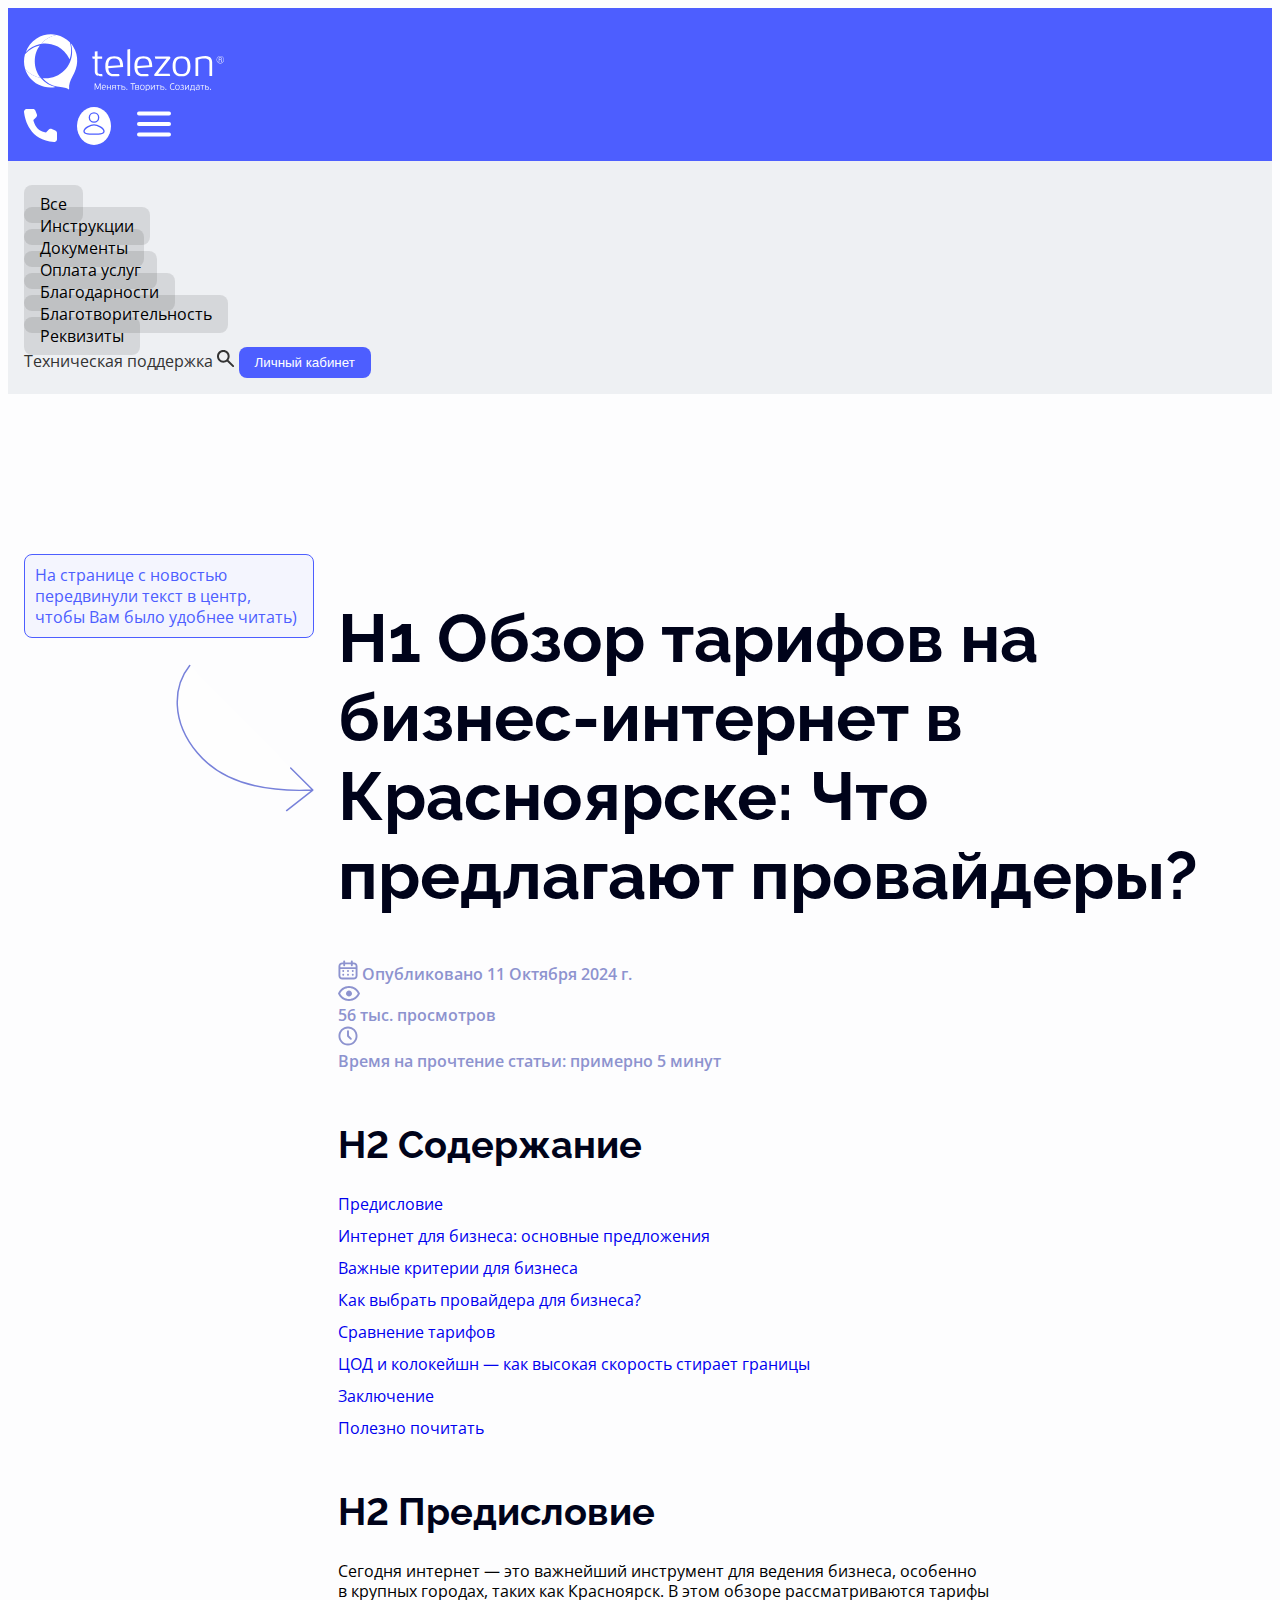
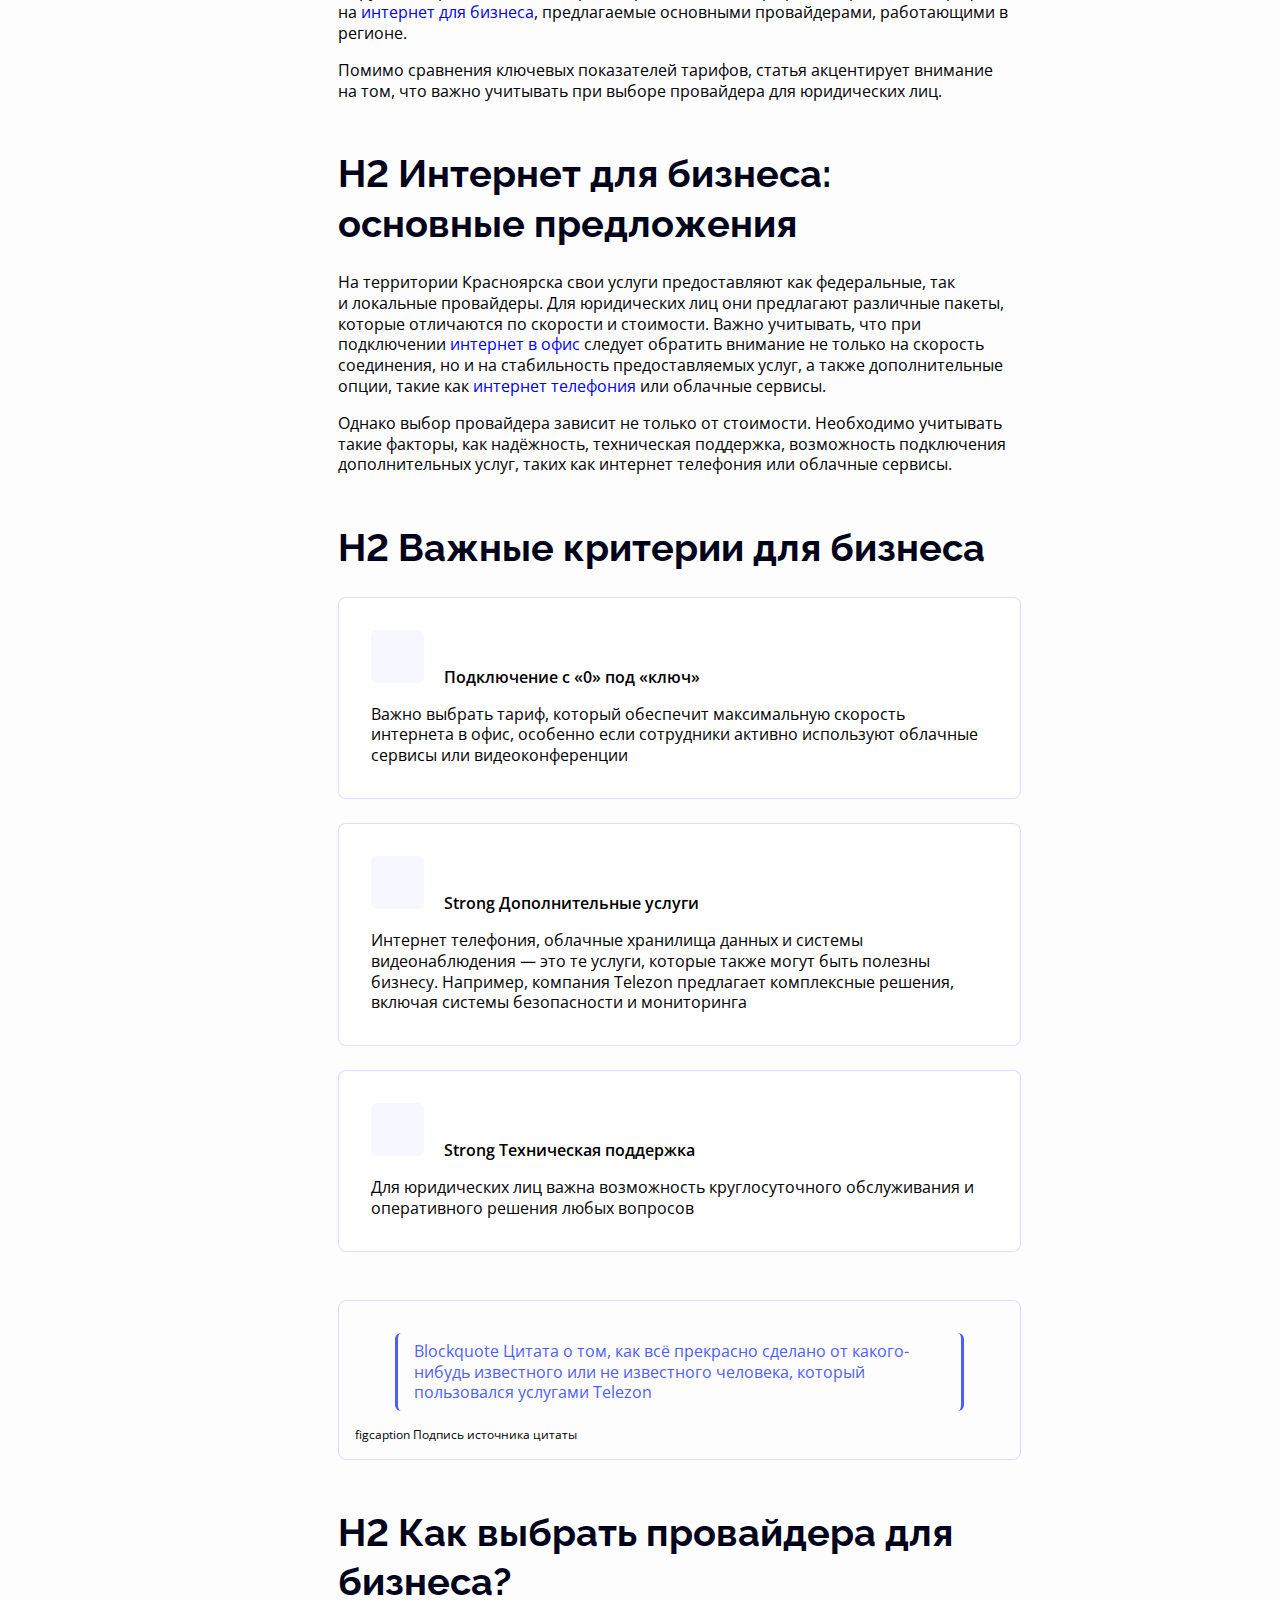
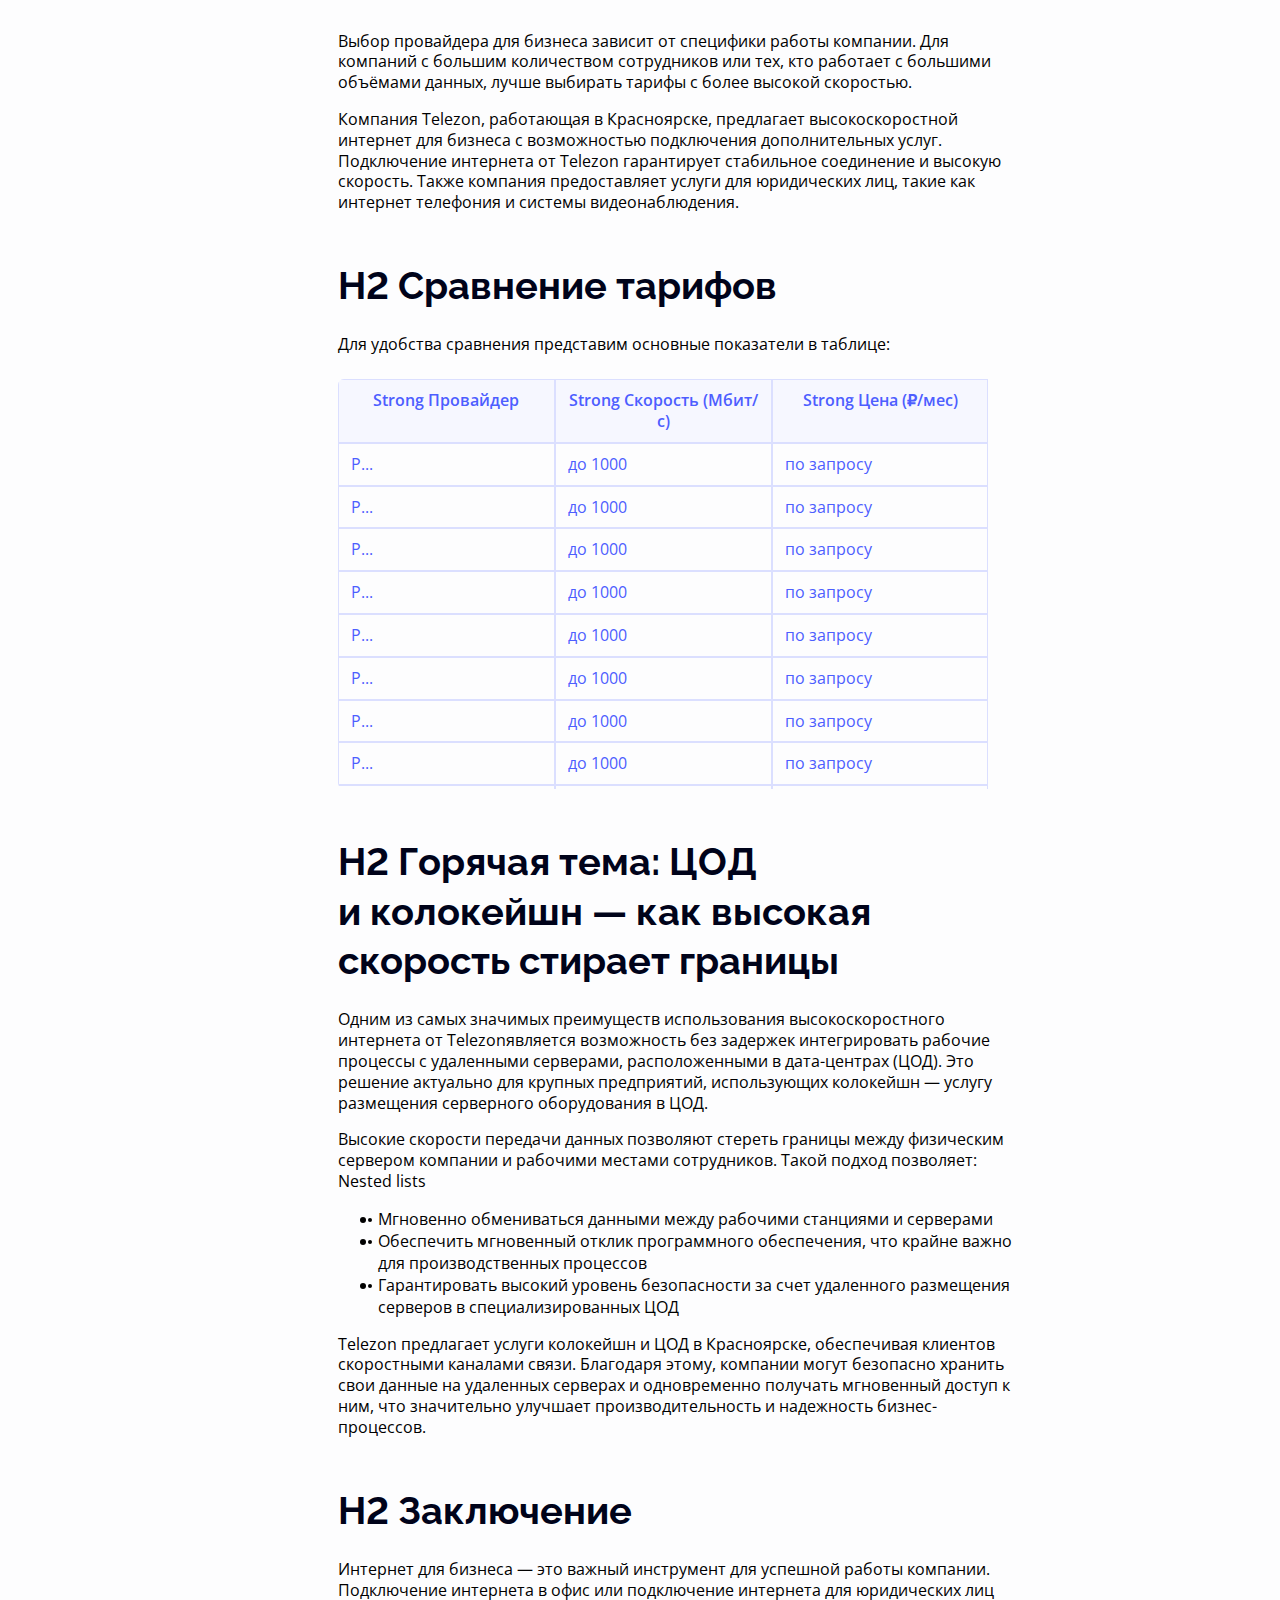
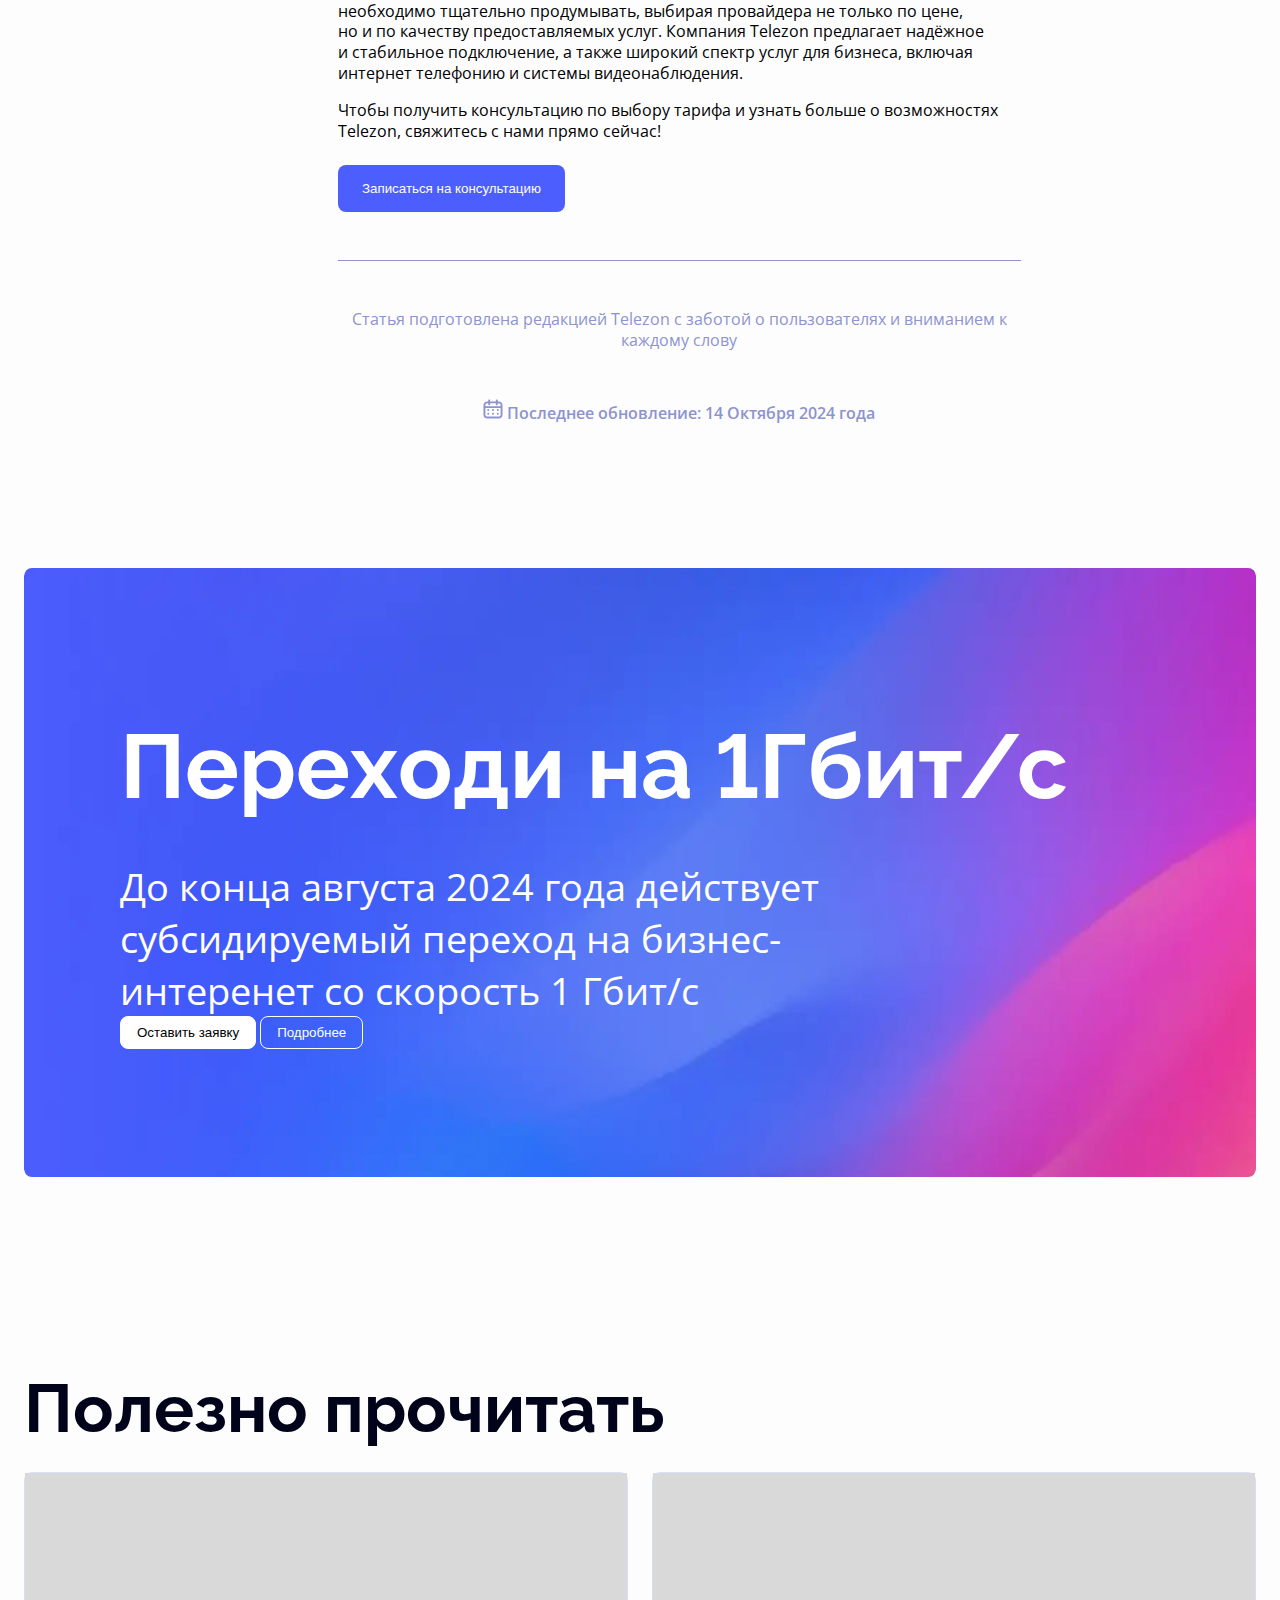
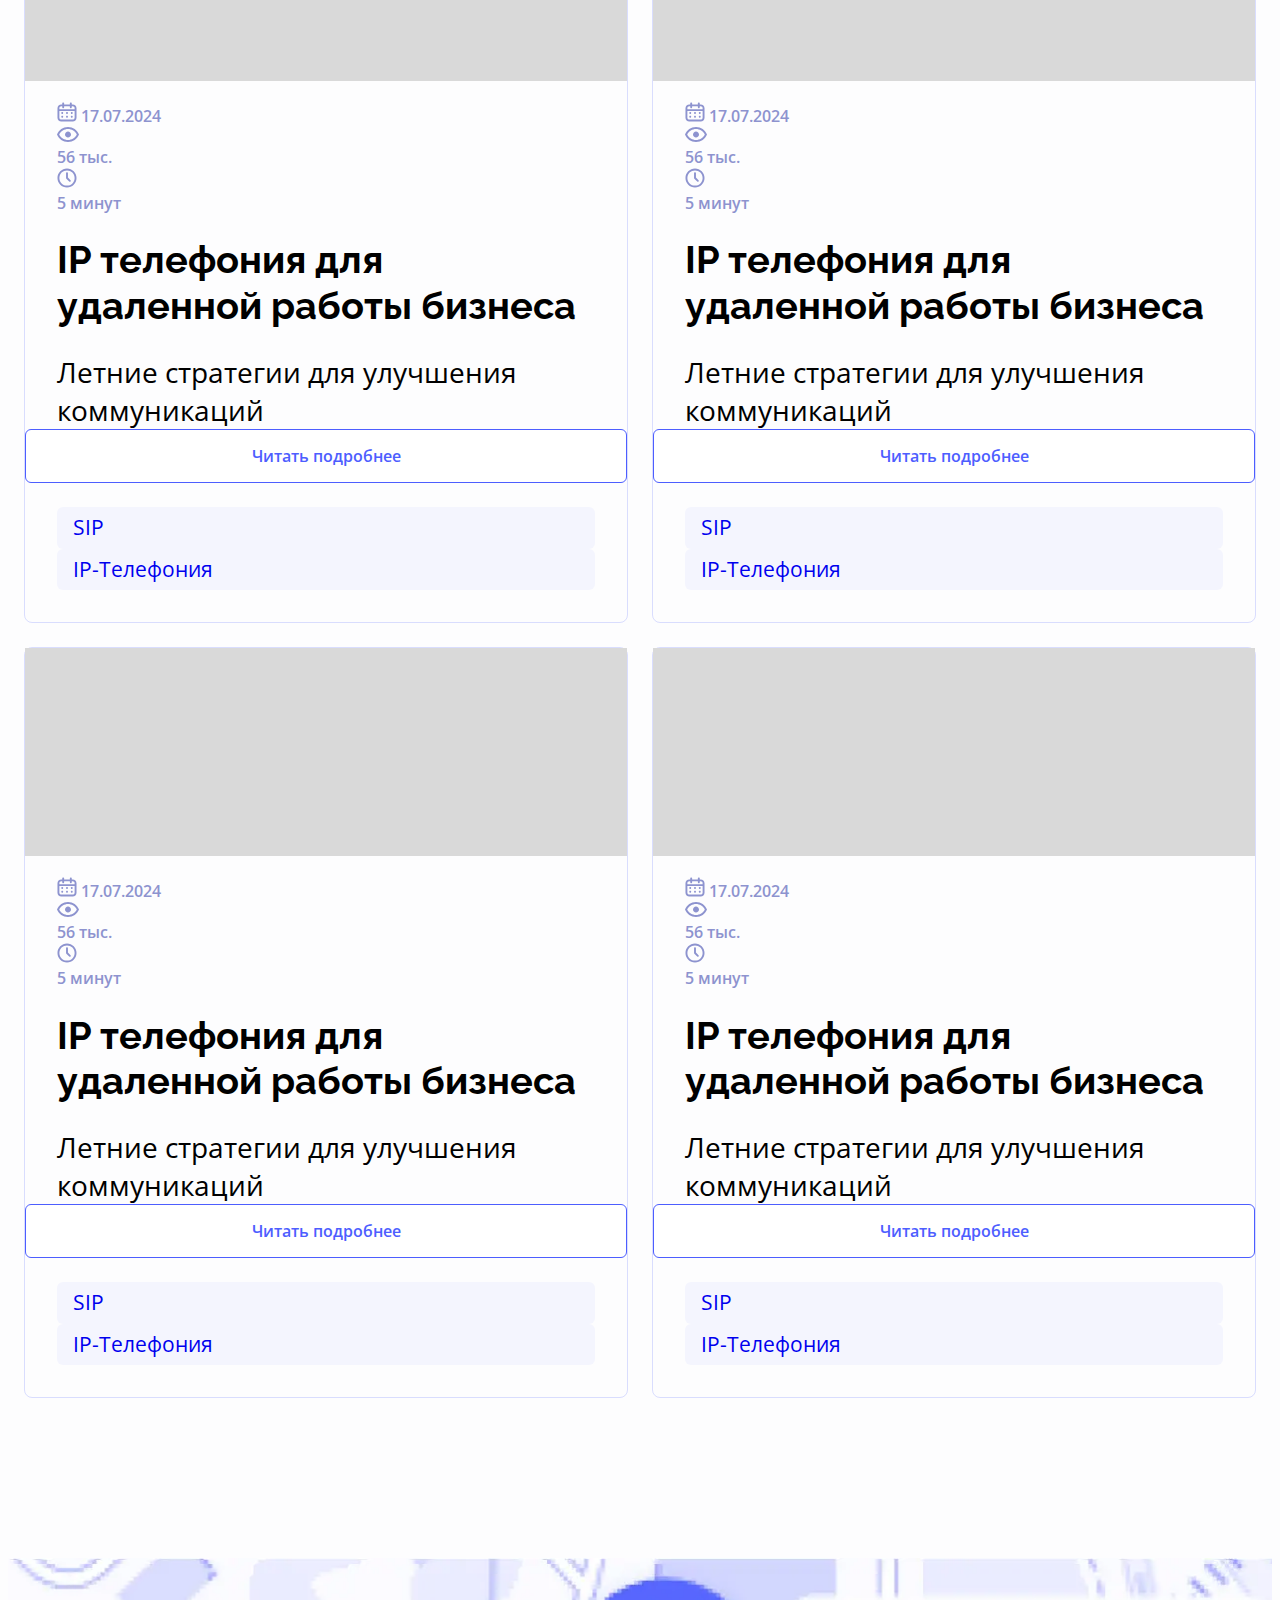
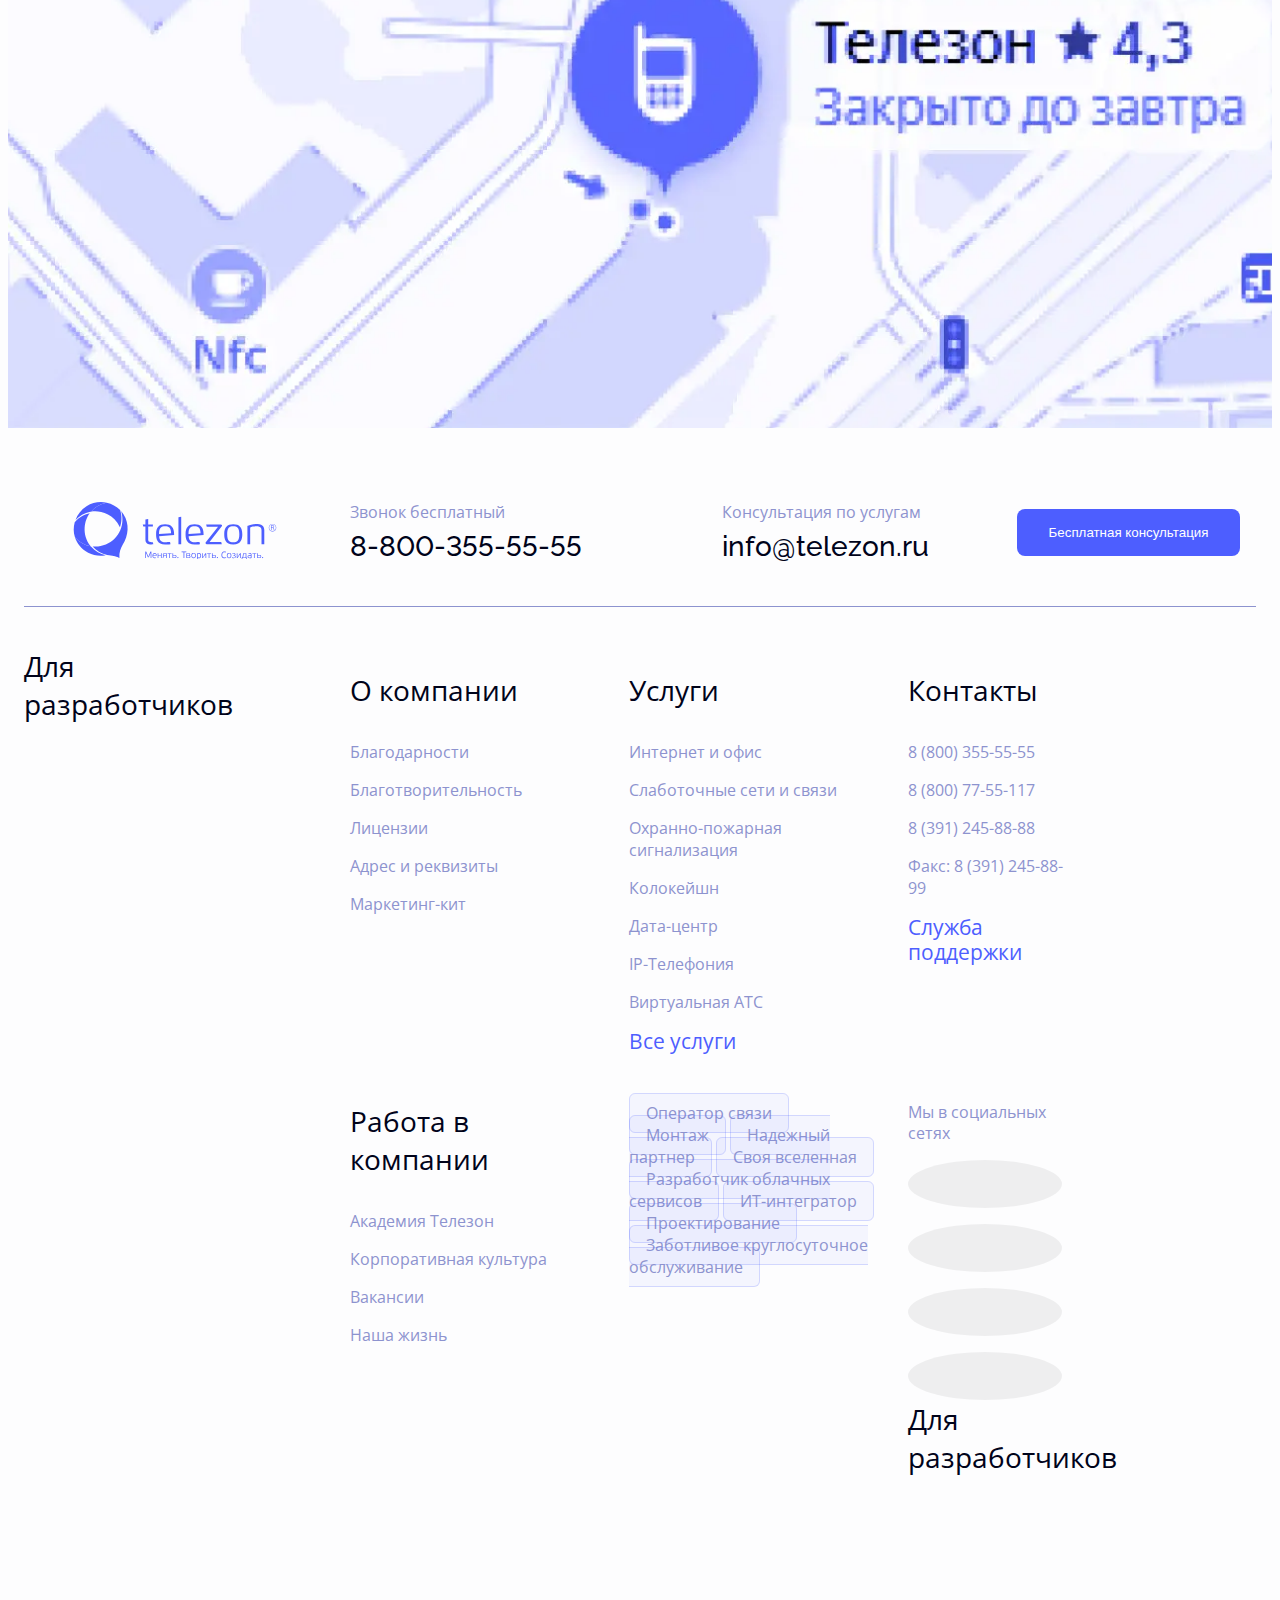
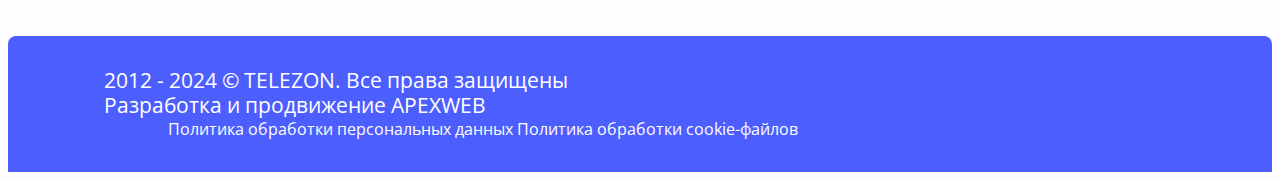
==== commit 6c5d22e3: "Fix" ====
--- a/news-item.html
+++ b/news-item.html
@@ -1,799 +1,1587 @@
-<!doctype html>
+<!DOCTYPE html>
 <html lang="ru">
-	<head>
-	<meta charset="UTF-8">
-	<meta http-equiv="X-UA-Compatible" content="IE=edge">
-	<meta name="viewport" content="width=device-width,initial-scale=1">
-	<title>Услуга</title>
-
-	<link rel="preconnect" href="https://fonts.googleapis.com">
-	<link rel="preconnect" href="https://fonts.gstatic.com" crossorigin>
-	<link href="https://fonts.googleapis.com/css2?family=Raleway:wght@100..900&display=swap&_v=20250129015757" rel="stylesheet">
-	<link href="https://fonts.googleapis.com/css2?family=Open+Sans:wght@300..800&display=swap&_v=20250129015757" rel="stylesheet">
-
-	<link href="https://cdn.jsdelivr.net/npm/bootstrap@5.0.2/dist/css/bootstrap.min.css?_v=20250129015757" rel="stylesheet" integrity="sha384-EVSTQN3/azprG1Anm3QDgpJLIm9Nao0Yz1ztcQTwFspd3yD65VohhpuuCOmLASjC" crossorigin="anonymous">
-	<link rel="shortcut icon" href="favicon.ico" type="image/x-icon">
-	<link rel="stylesheet" href="css/main.min.css?_v=20250129015757">
-
-	<script src="https://cdn.jsdelivr.net/npm/bootstrap@5.0.2/dist/js/bootstrap.bundle.min.js?_v=20250129015757" integrity="sha384-MrcW6ZMFYlzcLA8Nl+NtUVF0sA7MsXsP1UyJoMp4YLEuNSfAP+JcXn/tWtIaxVXM" crossorigin="anonymous"></script>
-	<script defer="defer" src="js/main.min.js?_v=20250129015757"></script>
-</head>
-
-
-	<body>
-		<header class="header" data-lp>
-	<div class="container">
-		<nav class="navbar navbar-expand-lg">
-			<div class="container-fluid header-container justify-content-between p-0">
-				<a href="#"><svg class="logo">
-						<use href="../images/sprite.svg#logo"></use></svg></a>
-				<div class="mobile-elems">
-					<svg class="mobile-icon phone">
-						<use href="../images/sprite.svg#menu_white_phone"></use>
-					</svg>
-					<div class="svg-wrapper">
-						<svg class="mobile-icon account">
-							<use href="../images/sprite.svg#menu_account"></use>
-						</svg>
-					</div>
-					<button class="btn-burger">
-						<svg class="mobile-icon burger">
-							<use href="../images/sprite.svg#menu_burger"></use>
-						</svg>
-					</button>
-				</div>
-				<div class="collapse_header h-100 header__menu navbar-collapse" id="navbarNav">
-					<div class="mobile-header-menu">
-						<div class="d-flex align-items-center menu-social">
-							<svg class="mobile-icon telegram">
-								<use href="../images/sprite.svg#telegram"></use>
-							</svg>
-							<svg class="mobile-icon vk">
-								<use href="../images/sprite.svg#vk"></use>
-							</svg>
-						</div>
-						<div class="cross">
-							<svg class="mobile-icon">
-								<use href="../images/sprite.svg#menu_cross"></use>
-							</svg>
-						</div>
-					</div>
-					<ul class="navbar-nav">
-						<li class="nav-item">
-							<a class="d-flex align-items-center nav-link" href="#" id="menu1" role="button" aria-expanded="false">
-								<svg class="menu-icon">
-									<use href="../images/sprite.svg#menu_main"></use>
-								</svg>
-								<span>Главная</span>
-							</a>
-						</li>
-
-						<li class="nav-item menu__dropdown position-static tab fullscreen">
-							<a class="d-flex align-items-center nav-link tab-title" href="https://telezon.ru" role="button">
-								<svg class="menu-icon usluga">
-									<use href="../images/sprite.svg#menu_uslugi"></use>
-								</svg>
-								<p class="d-flex align-items-center justify-content-between tab-header w-100">
-									<span class="menu_uslugi">Услуги</span>
-									<svg class="menu__arrow-dropdown">
-										<use href="../images/sprite.svg#menu_arrow"></use>
-									</svg>
-								</p>
-							</a>
-							<ul class="uslugi dropdown-menu header__dropdown justify-content-between tab-list">
-								<li class="item-uslugi uslugi__item">
-									<p class="d-flex align-items-center item-uslugi__title">
-										<svg class="dropdown-menu__icon connection">
-											<use href="../images/sprite.svg#menu_connection"></use>
-										</svg>
-										<span>Стабильное и безопасное соединение</span>
-										<svg class="menu-mobile__dropdown-arrow">
-											<use href="../images/sprite.svg#menu_arrow"></use>
-										</svg>
-									</p>
-									<a class="mt-3 item-uslugi__default">Интернет и офис</a>
-									<ul class="list mb-3 sub-list">
-										<li class="mt-3"><a href="#">Защита от DDoS-атак</a></li>
-										<li class="mt-3"><a href="#">Тарифы</a></li>
-									</ul>
-								</li>
-								<li class="item-uslugi uslugi__item">
-									<p class="d-flex align-items-center item-uslugi__title">
-										<svg class="dropdown-menu__icon development">
-											<use href="../images/sprite.svg#menu_development"></use>
-										</svg>
-										<span>Строительство IT-инфраструктуры</span>
-										<svg class="menu-mobile__dropdown-arrow">
-											<use href="../images/sprite.svg#menu_arrow"></use>
-										</svg>
-									</p>
-									<a class="mt-3 item-uslugi__default">Слаботочные сети и сети связи</a>
-									<a class="mt-3 item-uslugi__default">Аудит ВОЛС</a>
-								</li>
-								<li class="item-uslugi uslugi__item">
-									<p class="d-flex align-items-center item-uslugi__title">
-										<svg class="dropdown-menu__icon safety">
-											<use href="../images/sprite.svg#menu_safety"></use>
-										</svg>
-										<span>Безопасность имущества и данных</span>
-										<svg class="menu-mobile__dropdown-arrow">
-											<use href="../images/sprite.svg#menu_arrow"></use>
-										</svg>
-									</p>
-									<a class="mt-3 item-uslugi__default">Облачное видеонаблюдение</a>
-									<a class="mt-3 item-uslugi__default">Охранно-пожарная сигнализация</a>
-									<a class="mt-3 item-uslugi__default">Колокейшн</a>
-									<a class="mt-3 item-uslugi__default">Облачная аренда виртуального выделенного сервера</a>
-									<a class="mt-3 item-uslugi__default">Дата-центр</a>
-
-									<ul class="list mb-3 sub-list">
-										<li class="mt-3"><a href="#">Классификация уровней надёжности дата-центров</a></li>
-										<li class="mt-3"><a href="#">Форм-фактор сервера</a></li>
-									</ul>
-									<a class="mt-3 item-uslugi__default">Облачное хранение данных</a>
-								</li>
-								<li class="item-uslugi uslugi__item">
-									<p class="d-flex align-items-center item-uslugi__title">
-										<svg class="dropdown-menu__icon telephone">
-											<use href="../images/sprite.svg#menu_telephone"></use>
-										</svg>
-										<span>Телефонная связь</span>
-										<svg class="menu-mobile__dropdown-arrow">
-											<use href="../images/sprite.svg#menu_arrow"></use>
-										</svg>
-									</p>
-									<a class="mt-3 item-uslugi__default">IP-телефония</a>
-									<ul class="list mb-3 sub-list">
-										<li class="mt-3">
-											<a href="#">Безграничная телефония</a>
-											<ul class="list">
-												<li class="mt-3"><a href="#">Тарифы</a></li>
-											</ul>
-										</li>
-										<li class="mt-3"><a href="#">Telezon Security</a></li>
-									</ul>
-									<a class="mt-3 item-uslugi__default">Городской номер для бизнеса</a>
-									<a class="mt-3 item-uslugi__default">Виртуальная АТС</a>
-									<ul class="list mb-3 sub-list">
-										<li class="mt-3"><a href="#">Вам звонили</a></li>
-										<li class="mt-3"><a href="#">Автообзвон</a></li>
-										<li class="mt-3"><a href="#">Запись телефонных разговоров</a></li>
-										<li class="mt-3"><a href="#">Голосовое меню (IVR)</a></li>
-										<li class="mt-3"><a href="#">Обработка входящих звонков</a></li>
-									</ul>
-									<a class="mt-3 item-uslugi__default">Номер 8-800-355-55-55</a>
-								</li>
-								<li class="item-uslugi uslugi__item">
-									<p class="d-flex align-items-center item-uslugi__title">
-										<svg class="dropdown-menu__icon solution">
-											<use href="../images/sprite.svg#menu_solution"></use>
-										</svg>
-										<span>Отраслевые решения</span>
-										<svg class="menu-mobile__dropdown-arrow">
-											<use href="../images/sprite.svg#menu_arrow"></use>
-										</svg>
-									</p>
-									<a class="mt-3 item-uslugi__default">Отраслевые решения</a>
-									<ul class="list mb-3 sub-list">
-										<li class="mt-3"><a href="#">Реализация CIPM-3</a></li>
-										<li class="mt-3"><a href="#">ИС «Антифрод»</a></li>
-									</ul>
-									<a class="mt-3 item-uslugi__default">Решения для УК и ТСЖ</a>
-								</li>
-							</ul>
-						</li>
-						<li class="nav-item">
-							<a class="d-flex align-items-center nav-link" href="#" id="menu2" role="button" aria-expanded="false">
-								<svg class="menu-icon">
-									<use href="../images/sprite.svg#menu_news"></use>
-								</svg>
-								<span>Новости</span>
-							</a>
-						</li>
-						<li class="nav-item">
-							<a class="d-flex align-items-center nav-link" href="#" id="menu2" role="button" aria-expanded="false">
-								<svg class="menu-icon">
-									<use href="../images/sprite.svg#menu_academy"></use>
-								</svg>
-								<span>Академия</span>
-							</a>
-						</li>
-
-						<li class="nav-item">
-							<a class="d-flex align-items-center nav-link" href="#" id="menu2" role="button" aria-expanded="false">
-								<svg class="menu-icon">
-									<use href="../images/sprite.svg#menu_sale"></use>
-								</svg>
-								<span>Акции</span>
-							</a>
-						</li>
-						<li class="nav-item">
-							<a class="d-flex align-items-center nav-link" href="#" id="menu2" role="button" aria-expanded="false">
-								<svg class="menu-icon">
-									<use href="../images/sprite.svg#menu_case"></use>
-								</svg>
-								<span>Кейсы</span>
-							</a>
-						</li>
-
-						<li class="nav-item menu__dropdown position-static tab dropdown">
-							<a class="d-flex align-items-center nav-link tab-title" href="#" id="menu3" role="button" data-bs-toggle="dropdown" aria-expanded="false">
-								<svg class="menu-icon">
-									<use href="../images/sprite.svg#menu_clients"></use>
-								</svg>
-
-								<p class="d-flex align-items-center justify-content-between tab-header w-100">
-									<span class="menu_uslugi">Клиентам</span>
-									<svg class="menu__arrow-dropdown">
-										<use href="../images/sprite.svg#menu_arrow"></use>
-									</svg>
-								</p>
-							</a>
-							<ul class="flex-column default-dropdown dropdown-menu header__dropdown tab-list" aria-labelledby="menu3">
-								<li class="mt-0"><a class="dropdown-item" href="#">Документы</a></li>
-								<li class="mt-0"><a class="dropdown-item" href="#">Оплата услуг</a></li>
-								<li class="mt-0"><a class="dropdown-item" href="#">Программное обеспечение</a></li>
-								<li class="mt-0"><a class="dropdown-item" href="#">Техническая поддержка</a></li>
-								<li class="mt-0"><a class="dropdown-item" href="#">Оборудование связи</a></li>
-								<li class="mt-0"><a class="dropdown-item" href="#">Инструкции</a></li>
-								<li class="mt-0"><a class="dropdown-item" href="#">Уведомления</a></li>
-							</ul>
-						</li>
-
-						<li class="nav-item menu__dropdown position-static tab dropdown">
-							<a class="d-flex align-items-center nav-link tab-title" href="#" id="menu3" role="button" data-bs-toggle="dropdown" aria-expanded="false">
-								<svg class="menu-icon">
-									<use href="../images/sprite.svg#menu_about"></use>
-								</svg>
-
-								<p class="d-flex align-items-center justify-content-between tab-header w-100">
-									<span class="menu_uslugi">О нас</span>
-									<svg class="menu__arrow-dropdown">
-										<use href="../images/sprite.svg#menu_arrow"></use>
-									</svg>
-								</p>
-							</a>
-							<ul class="flex-column default-dropdown dropdown-menu header__dropdown tab-list list right" aria-labelledby="menu3">
-								<li><a class="dropdown-item" href="#">Маркетинг-кит</a></li>
-								<li><a class="dropdown-item" href="#">Адрес и реквизиты</a></li>
-								<li><a class="dropdown-item" href="#">Лицензии</a></li>
-								<li><a class="dropdown-item" href="#">Благотворительность</a></li>
-								<li><a class="dropdown-item" href="#">Благодарности</a></li>
-							</ul>
-						</li>
-						<li class="mobile-telephone">Горячая линия: 8-800-355-55-55</li>
-					</ul>
-
-					<a href="#" class="menu-mobile private-cabinet">Личный кабинет</a>
-
-					<div class="mobile__sub-menu sub-menu">
-						<div class="mobile-header-menu">
-							<div class="d-flex align-items-center menu-social">
-								<svg class="sub-menu__arrow-dropdown">
-									<use href="../images/sprite.svg#menu_arrow"></use>
-								</svg>
-								<p>Тестовая категория</p>
-							</div>
-							<div class="cross">
-								<svg class="mobile-icon">
-									<use href="../images/sprite.svg#menu_cross"></use>
-								</svg>
-							</div>
-						</div>
-						<ul class="mb-3 sub-list uslugi-mobile" aria-labelledby="menu3"></ul>
-					</div>
-				</div>
-				<div class="background-mobile"></div>
-			</div>
-		</nav>
-	</div>
-	
-</header>
-
-		<main>
-			<section class="post-header">
-	<div class="d-flex align-items-center justify-content-between container post-header__wrapper">
-		<div class="item-post post-header__item">
-			<ul class="d-flex align-items-center item-post__list list-post">
-				<li><a href="#">Все</a></li>
-				<li><a href="#">Инструкции</a></li>
-				<li><a href="#">Документы</a></li>
-				<li><a href="#">Оплата услуг</a></li>
-				<li><a href="#">Благодарности</a></li>
-				<li><a href="#">Благотворительность</a></li>
-				<li><a href="#">Реквизиты</a></li>
-			</ul>
-		</div>
-		<div class="d-flex align-items-center item-post post-header__item">
-			<a href="#" class="item-post__link">Техническая поддержка</a>
-			<svg class="item-post__search">
-				<use href="../images/sprite.svg#menu_search"></use>
-			</svg>
-			<button class="t-btn item-post__btn">Личный кабинет</button>
-		</div>
-	</div>
-</section>
- <section class="container news-item">
-	<div class="grid news-item__wrapper">
-		<div class="news-item__block">
-			<p class="d-none d-md-block notify">На странице с новостью передвинули текст в центр, чтобы Вам было удобнее читать)</p>
-			<svg class="news-item__arrow">
-				<use xlink:href="../../images/sprite.svg#arrow-news-item"></use>
-			</svg>
-		</div>
-		<div class="news-item__block">
-			<h1>H1 Обзор тарифов на бизнес-интернет в Красноярске: Что предлагают провайдеры?</h1>
-			<div class="d-flex gap-3 info-news item-news__info news-item-info">
-				<div class="d-flex align-items-center gap-2 info-news__block">
-					<svg class="svg-calendar">
-						<use href="../images/sprite.svg#calendar"></use>
-					</svg>
-					<span class="info-news__date">Опубликовано 11 Октября 2024 г.</span>
-				</div>
-				<div class="d-flex align-items-center gap-2 info-news__block">
-					<svg class="svg-eye">
-						<use href="../images/sprite.svg#eye"></use>
-					</svg>
-					<p class="info-news__date"><span>56</span> тыс. просмотров</p>
-				</div>
-				<div class="d-flex align-items-center gap-2 info-news__block">
-					<svg class="svg-clock">
-						<use href="../images/sprite.svg#clock"></use>
-					</svg>
-					<p class="info-news__date">Время на прочтение статьи: примерно <span>5</span> минут</p>
-				</div>
-			</div>
-
-	<div class="grid news-item__info-wrapper">
-		<div class="info-wrap">
-            <div class="news-item__info">
-                <h2 class="news-item__h2">H2 Содержание</h2>
-                <div class="news-item__links">
-                    <a href="#" class="news-item__link">Предисловие</a>
-                    <a href="#" class="news-item__link">Интернет для бизнеса: основные предложения</a>
-                    <a href="#" class="news-item__link">Важные критерии для бизнеса</a>
-                    <a href="#" class="news-item__link">Как выбрать провайдера для бизнеса?</a>
-                    <a href="#" class="news-item__link">Сравнение тарифов</a>
-                    <a href="#" class="news-item__link">ЦОД и колокейшн — как высокая скорость стирает границы</a>
-                    <a href="#" class="news-item__link">Заключение</a>
-                    <a href="#" class="news-item__link">Полезно почитать</a>
+    <head>
+        <meta charset="UTF-8" />
+        <meta http-equiv="X-UA-Compatible" content="IE=edge" />
+        <meta name="viewport" content="width=device-width,initial-scale=1" />
+        <title>Услуга</title>
+
+        <link rel="preconnect" href="https://fonts.googleapis.com" />
+        <link rel="preconnect" href="https://fonts.gstatic.com" crossorigin />
+        <link
+            href="https://fonts.googleapis.com/css2?family=Raleway:wght@100..900&display=swap&_v=20250129015757"
+            rel="stylesheet"
+        />
+        <link
+            href="https://fonts.googleapis.com/css2?family=Open+Sans:wght@300..800&display=swap&_v=20250129015757"
+            rel="stylesheet"
+        />
+
+        <link
+            href="https://cdn.jsdelivr.net/npm/bootstrap@5.0.2/dist/css/bootstrap.min.css?_v=20250129015757"
+            rel="stylesheet"
+            integrity="sha384-EVSTQN3/azprG1Anm3QDgpJLIm9Nao0Yz1ztcQTwFspd3yD65VohhpuuCOmLASjC"
+            crossorigin="anonymous"
+        />
+        <link rel="shortcut icon" href="favicon.ico" type="image/x-icon" />
+        <link rel="stylesheet" href="css/main.min.css?_v=20250129015757" />
+
+        <script
+            src="https://cdn.jsdelivr.net/npm/bootstrap@5.0.2/dist/js/bootstrap.bundle.min.js?_v=20250129015757"
+            integrity="sha384-MrcW6ZMFYlzcLA8Nl+NtUVF0sA7MsXsP1UyJoMp4YLEuNSfAP+JcXn/tWtIaxVXM"
+            crossorigin="anonymous"
+        ></script>
+        <script defer="defer" src="js/main.min.js?_v=20250129015757"></script>
+    </head>
+
+    <body>
+        <header class="header" data-lp>
+            <div class="container">
+                <nav class="navbar navbar-expand-lg">
+                    <div
+                        class="container-fluid header-container justify-content-between p-0"
+                    >
+                        <a href="#"
+                            ><svg class="logo">
+                                <use
+                                    xlink:href="./images/sprite.svg#logo"
+                                ></use></svg
+                        ></a>
+                        <div class="mobile-elems">
+                            <svg class="mobile-icon phone">
+                                <use
+                                    xlink:href="./images/sprite.svg#menu_white_phone"
+                                ></use>
+                            </svg>
+                            <div class="svg-wrapper">
+                                <svg class="mobile-icon account">
+                                    <use
+                                        xlink:href="./images/sprite.svg#menu_account"
+                                    ></use>
+                                </svg>
+                            </div>
+                            <button class="btn-burger">
+                                <svg class="mobile-icon burger">
+                                    <use
+                                        xlink:href="./images/sprite.svg#menu_burger"
+                                    ></use>
+                                </svg>
+                            </button>
+                        </div>
+                        <div
+                            class="collapse_header h-100 header__menu navbar-collapse"
+                            id="navbarNav"
+                        >
+                            <div class="mobile-header-menu">
+                                <div
+                                    class="d-flex align-items-center menu-social"
+                                >
+                                    <svg class="mobile-icon telegram">
+                                        <use
+                                            xlink:href="./images/sprite.svg#telegram"
+                                        ></use>
+                                    </svg>
+                                    <svg class="mobile-icon vk">
+                                        <use
+                                            xlink:href="./images/sprite.svg#vk"
+                                        ></use>
+                                    </svg>
+                                </div>
+                                <div class="cross">
+                                    <svg class="mobile-icon">
+                                        <use
+                                            xlink:href="./images/sprite.svg#menu_cross"
+                                        ></use>
+                                    </svg>
+                                </div>
+                            </div>
+                            <ul class="navbar-nav">
+                                <li class="nav-item">
+                                    <a
+                                        class="d-flex align-items-center nav-link"
+                                        href="#"
+                                        id="menu1"
+                                        role="button"
+                                        aria-expanded="false"
+                                    >
+                                        <svg class="menu-icon">
+                                            <use
+                                                xlink:href="./images/sprite.svg#menu_main"
+                                            ></use>
+                                        </svg>
+                                        <span>Главная</span>
+                                    </a>
+                                </li>
+
+                                <li
+                                    class="nav-item menu__dropdown position-static tab fullscreen"
+                                >
+                                    <a
+                                        class="d-flex align-items-center nav-link tab-title"
+                                        href="https://telezon.ru"
+                                        role="button"
+                                    >
+                                        <svg class="menu-icon usluga">
+                                            <use
+                                                xlink:href="./images/sprite.svg#menu_uslugi"
+                                            ></use>
+                                        </svg>
+                                        <p
+                                            class="d-flex align-items-center justify-content-between tab-header w-100"
+                                        >
+                                            <span class="menu_uslugi"
+                                                >Услуги</span
+                                            >
+                                            <svg class="menu__arrow-dropdown">
+                                                <use
+                                                    xlink:href="./images/sprite.svg#menu_arrow"
+                                                ></use>
+                                            </svg>
+                                        </p>
+                                    </a>
+                                    <ul
+                                        class="uslugi dropdown-menu header__dropdown justify-content-between tab-list"
+                                    >
+                                        <li class="item-uslugi uslugi__item">
+                                            <p
+                                                class="d-flex align-items-center item-uslugi__title"
+                                            >
+                                                <svg
+                                                    class="dropdown-menu__icon connection"
+                                                >
+                                                    <use
+                                                        xlink:href="./images/sprite.svg#menu_connection"
+                                                    ></use>
+                                                </svg>
+                                                <span
+                                                    >Стабильное и безопасное
+                                                    соединение</span
+                                                >
+                                                <svg
+                                                    class="menu-mobile__dropdown-arrow"
+                                                >
+                                                    <use
+                                                        xlink:href="./images/sprite.svg#menu_arrow"
+                                                    ></use>
+                                                </svg>
+                                            </p>
+                                            <a class="mt-3 item-uslugi__default"
+                                                >Интернет и офис</a
+                                            >
+                                            <ul class="list mb-3 sub-list">
+                                                <li class="mt-3">
+                                                    <a href="#"
+                                                        >Защита от DDoS-атак</a
+                                                    >
+                                                </li>
+                                                <li class="mt-3">
+                                                    <a href="#">Тарифы</a>
+                                                </li>
+                                            </ul>
+                                        </li>
+                                        <li class="item-uslugi uslugi__item">
+                                            <p
+                                                class="d-flex align-items-center item-uslugi__title"
+                                            >
+                                                <svg
+                                                    class="dropdown-menu__icon development"
+                                                >
+                                                    <use
+                                                        xlink:href="./images/sprite.svg#menu_development"
+                                                    ></use>
+                                                </svg>
+                                                <span
+                                                    >Строительство
+                                                    IT-инфраструктуры</span
+                                                >
+                                                <svg
+                                                    class="menu-mobile__dropdown-arrow"
+                                                >
+                                                    <use
+                                                        xlink:href="./images/sprite.svg#menu_arrow"
+                                                    ></use>
+                                                </svg>
+                                            </p>
+                                            <a class="mt-3 item-uslugi__default"
+                                                >Слаботочные сети и сети
+                                                связи</a
+                                            >
+                                            <a class="mt-3 item-uslugi__default"
+                                                >Аудит ВОЛС</a
+                                            >
+                                        </li>
+                                        <li class="item-uslugi uslugi__item">
+                                            <p
+                                                class="d-flex align-items-center item-uslugi__title"
+                                            >
+                                                <svg
+                                                    class="dropdown-menu__icon safety"
+                                                >
+                                                    <use
+                                                        xlink:href="./images/sprite.svg#menu_safety"
+                                                    ></use>
+                                                </svg>
+                                                <span
+                                                    >Безопасность имущества и
+                                                    данных</span
+                                                >
+                                                <svg
+                                                    class="menu-mobile__dropdown-arrow"
+                                                >
+                                                    <use
+                                                        xlink:href="./images/sprite.svg#menu_arrow"
+                                                    ></use>
+                                                </svg>
+                                            </p>
+                                            <a class="mt-3 item-uslugi__default"
+                                                >Облачное видеонаблюдение</a
+                                            >
+                                            <a class="mt-3 item-uslugi__default"
+                                                >Охранно-пожарная
+                                                сигнализация</a
+                                            >
+                                            <a class="mt-3 item-uslugi__default"
+                                                >Колокейшн</a
+                                            >
+                                            <a class="mt-3 item-uslugi__default"
+                                                >Облачная аренда виртуального
+                                                выделенного сервера</a
+                                            >
+                                            <a class="mt-3 item-uslugi__default"
+                                                >Дата-центр</a
+                                            >
+
+                                            <ul class="list mb-3 sub-list">
+                                                <li class="mt-3">
+                                                    <a href="#"
+                                                        >Классификация уровней
+                                                        надёжности
+                                                        дата-центров</a
+                                                    >
+                                                </li>
+                                                <li class="mt-3">
+                                                    <a href="#"
+                                                        >Форм-фактор сервера</a
+                                                    >
+                                                </li>
+                                            </ul>
+                                            <a class="mt-3 item-uslugi__default"
+                                                >Облачное хранение данных</a
+                                            >
+                                        </li>
+                                        <li class="item-uslugi uslugi__item">
+                                            <p
+                                                class="d-flex align-items-center item-uslugi__title"
+                                            >
+                                                <svg
+                                                    class="dropdown-menu__icon telephone"
+                                                >
+                                                    <use
+                                                        xlink:href="./images/sprite.svg#menu_telephone"
+                                                    ></use>
+                                                </svg>
+                                                <span>Телефонная связь</span>
+                                                <svg
+                                                    class="menu-mobile__dropdown-arrow"
+                                                >
+                                                    <use
+                                                        xlink:href="./images/sprite.svg#menu_arrow"
+                                                    ></use>
+                                                </svg>
+                                            </p>
+                                            <a class="mt-3 item-uslugi__default"
+                                                >IP-телефония</a
+                                            >
+                                            <ul class="list mb-3 sub-list">
+                                                <li class="mt-3">
+                                                    <a href="#"
+                                                        >Безграничная
+                                                        телефония</a
+                                                    >
+                                                    <ul class="list">
+                                                        <li class="mt-3">
+                                                            <a href="#"
+                                                                >Тарифы</a
+                                                            >
+                                                        </li>
+                                                    </ul>
+                                                </li>
+                                                <li class="mt-3">
+                                                    <a href="#"
+                                                        >Telezon Security</a
+                                                    >
+                                                </li>
+                                            </ul>
+                                            <a class="mt-3 item-uslugi__default"
+                                                >Городской номер для бизнеса</a
+                                            >
+                                            <a class="mt-3 item-uslugi__default"
+                                                >Виртуальная АТС</a
+                                            >
+                                            <ul class="list mb-3 sub-list">
+                                                <li class="mt-3">
+                                                    <a href="#">Вам звонили</a>
+                                                </li>
+                                                <li class="mt-3">
+                                                    <a href="#">Автообзвон</a>
+                                                </li>
+                                                <li class="mt-3">
+                                                    <a href="#"
+                                                        >Запись телефонных
+                                                        разговоров</a
+                                                    >
+                                                </li>
+                                                <li class="mt-3">
+                                                    <a href="#"
+                                                        >Голосовое меню (IVR)</a
+                                                    >
+                                                </li>
+                                                <li class="mt-3">
+                                                    <a href="#"
+                                                        >Обработка входящих
+                                                        звонков</a
+                                                    >
+                                                </li>
+                                            </ul>
+                                            <a class="mt-3 item-uslugi__default"
+                                                >Номер 8-800-355-55-55</a
+                                            >
+                                        </li>
+                                        <li class="item-uslugi uslugi__item">
+                                            <p
+                                                class="d-flex align-items-center item-uslugi__title"
+                                            >
+                                                <svg
+                                                    class="dropdown-menu__icon solution"
+                                                >
+                                                    <use
+                                                        xlink:href="./images/sprite.svg#menu_solution"
+                                                    ></use>
+                                                </svg>
+                                                <span>Отраслевые решения</span>
+                                                <svg
+                                                    class="menu-mobile__dropdown-arrow"
+                                                >
+                                                    <use
+                                                        xlink:href="./images/sprite.svg#menu_arrow"
+                                                    ></use>
+                                                </svg>
+                                            </p>
+                                            <a class="mt-3 item-uslugi__default"
+                                                >Отраслевые решения</a
+                                            >
+                                            <ul class="list mb-3 sub-list">
+                                                <li class="mt-3">
+                                                    <a href="#"
+                                                        >Реализация CIPM-3</a
+                                                    >
+                                                </li>
+                                                <li class="mt-3">
+                                                    <a href="#"
+                                                        >ИС «Антифрод»</a
+                                                    >
+                                                </li>
+                                            </ul>
+                                            <a class="mt-3 item-uslugi__default"
+                                                >Решения для УК и ТСЖ</a
+                                            >
+                                        </li>
+                                    </ul>
+                                </li>
+                                <li class="nav-item">
+                                    <a
+                                        class="d-flex align-items-center nav-link"
+                                        href="#"
+                                        id="menu2"
+                                        role="button"
+                                        aria-expanded="false"
+                                    >
+                                        <svg class="menu-icon">
+                                            <use
+                                                xlink:href="./images/sprite.svg#menu_news"
+                                            ></use>
+                                        </svg>
+                                        <span>Новости</span>
+                                    </a>
+                                </li>
+                                <li class="nav-item">
+                                    <a
+                                        class="d-flex align-items-center nav-link"
+                                        href="#"
+                                        id="menu2"
+                                        role="button"
+                                        aria-expanded="false"
+                                    >
+                                        <svg class="menu-icon">
+                                            <use
+                                                xlink:href="./images/sprite.svg#menu_academy"
+                                            ></use>
+                                        </svg>
+                                        <span>Академия</span>
+                                    </a>
+                                </li>
+
+                                <li class="nav-item">
+                                    <a
+                                        class="d-flex align-items-center nav-link"
+                                        href="#"
+                                        id="menu2"
+                                        role="button"
+                                        aria-expanded="false"
+                                    >
+                                        <svg class="menu-icon">
+                                            <use
+                                                xlink:href="./images/sprite.svg#menu_sale"
+                                            ></use>
+                                        </svg>
+                                        <span>Акции</span>
+                                    </a>
+                                </li>
+                                <li class="nav-item">
+                                    <a
+                                        class="d-flex align-items-center nav-link"
+                                        href="#"
+                                        id="menu2"
+                                        role="button"
+                                        aria-expanded="false"
+                                    >
+                                        <svg class="menu-icon">
+                                            <use
+                                                xlink:href="./images/sprite.svg#menu_case"
+                                            ></use>
+                                        </svg>
+                                        <span>Кейсы</span>
+                                    </a>
+                                </li>
+
+                                <li
+                                    class="nav-item menu__dropdown position-static tab dropdown"
+                                >
+                                    <a
+                                        class="d-flex align-items-center nav-link tab-title"
+                                        href="#"
+                                        id="menu3"
+                                        role="button"
+                                        data-bs-toggle="dropdown"
+                                        aria-expanded="false"
+                                    >
+                                        <svg class="menu-icon">
+                                            <use
+                                                xlink:href="./images/sprite.svg#menu_clients"
+                                            ></use>
+                                        </svg>
+
+                                        <p
+                                            class="d-flex align-items-center justify-content-between tab-header w-100"
+                                        >
+                                            <span class="menu_uslugi"
+                                                >Клиентам</span
+                                            >
+                                            <svg class="menu__arrow-dropdown">
+                                                <use
+                                                    xlink:href="./images/sprite.svg#menu_arrow"
+                                                ></use>
+                                            </svg>
+                                        </p>
+                                    </a>
+                                    <ul
+                                        class="flex-column default-dropdown dropdown-menu header__dropdown tab-list"
+                                        aria-labelledby="menu3"
+                                    >
+                                        <li class="mt-0">
+                                            <a class="dropdown-item" href="#"
+                                                >Документы</a
+                                            >
+                                        </li>
+                                        <li class="mt-0">
+                                            <a class="dropdown-item" href="#"
+                                                >Оплата услуг</a
+                                            >
+                                        </li>
+                                        <li class="mt-0">
+                                            <a class="dropdown-item" href="#"
+                                                >Программное обеспечение</a
+                                            >
+                                        </li>
+                                        <li class="mt-0">
+                                            <a class="dropdown-item" href="#"
+                                                >Техническая поддержка</a
+                                            >
+                                        </li>
+                                        <li class="mt-0">
+                                            <a class="dropdown-item" href="#"
+                                                >Оборудование связи</a
+                                            >
+                                        </li>
+                                        <li class="mt-0">
+                                            <a class="dropdown-item" href="#"
+                                                >Инструкции</a
+                                            >
+                                        </li>
+                                        <li class="mt-0">
+                                            <a class="dropdown-item" href="#"
+                                                >Уведомления</a
+                                            >
+                                        </li>
+                                    </ul>
+                                </li>
+
+                                <li
+                                    class="nav-item menu__dropdown position-static tab dropdown"
+                                >
+                                    <a
+                                        class="d-flex align-items-center nav-link tab-title"
+                                        href="#"
+                                        id="menu3"
+                                        role="button"
+                                        data-bs-toggle="dropdown"
+                                        aria-expanded="false"
+                                    >
+                                        <svg class="menu-icon">
+                                            <use
+                                                xlink:href="./images/sprite.svg#menu_about"
+                                            ></use>
+                                        </svg>
+
+                                        <p
+                                            class="d-flex align-items-center justify-content-between tab-header w-100"
+                                        >
+                                            <span class="menu_uslugi"
+                                                >О нас</span
+                                            >
+                                            <svg class="menu__arrow-dropdown">
+                                                <use
+                                                    xlink:href="./images/sprite.svg#menu_arrow"
+                                                ></use>
+                                            </svg>
+                                        </p>
+                                    </a>
+                                    <ul
+                                        class="flex-column default-dropdown dropdown-menu header__dropdown tab-list list right"
+                                        aria-labelledby="menu3"
+                                    >
+                                        <li>
+                                            <a class="dropdown-item" href="#"
+                                                >Маркетинг-кит</a
+                                            >
+                                        </li>
+                                        <li>
+                                            <a class="dropdown-item" href="#"
+                                                >Адрес и реквизиты</a
+                                            >
+                                        </li>
+                                        <li>
+                                            <a class="dropdown-item" href="#"
+                                                >Лицензии</a
+                                            >
+                                        </li>
+                                        <li>
+                                            <a class="dropdown-item" href="#"
+                                                >Благотворительность</a
+                                            >
+                                        </li>
+                                        <li>
+                                            <a class="dropdown-item" href="#"
+                                                >Благодарности</a
+                                            >
+                                        </li>
+                                    </ul>
+                                </li>
+                                <li class="mobile-telephone">
+                                    Горячая линия: 8-800-355-55-55
+                                </li>
+                            </ul>
+
+                            <a href="#" class="menu-mobile private-cabinet"
+                                >Личный кабинет</a
+                            >
+
+                            <div class="mobile__sub-menu sub-menu">
+                                <div class="mobile-header-menu">
+                                    <div
+                                        class="d-flex align-items-center menu-social"
+                                    >
+                                        <svg class="sub-menu__arrow-dropdown">
+                                            <use
+                                                xlink:href="./images/sprite.svg#menu_arrow"
+                                            ></use>
+                                        </svg>
+                                        <p>Тестовая категория</p>
+                                    </div>
+                                    <div class="cross">
+                                        <svg class="mobile-icon">
+                                            <use
+                                                xlink:href="./images/sprite.svg#menu_cross"
+                                            ></use>
+                                        </svg>
+                                    </div>
+                                </div>
+                                <ul
+                                    class="mb-3 sub-list uslugi-mobile"
+                                    aria-labelledby="menu3"
+                                ></ul>
+                            </div>
+                        </div>
+                        <div class="background-mobile"></div>
+                    </div>
+                </nav>
+            </div>
+        </header>
+
+        <main>
+            <section class="post-header">
+                <div
+                    class="d-flex align-items-center justify-content-between container post-header__wrapper"
+                >
+                    <div class="item-post post-header__item">
+                        <ul
+                            class="d-flex align-items-center item-post__list list-post"
+                        >
+                            <li><a href="#">Все</a></li>
+                            <li><a href="#">Инструкции</a></li>
+                            <li><a href="#">Документы</a></li>
+                            <li><a href="#">Оплата услуг</a></li>
+                            <li><a href="#">Благодарности</a></li>
+                            <li><a href="#">Благотворительность</a></li>
+                            <li><a href="#">Реквизиты</a></li>
+                        </ul>
+                    </div>
+                    <div
+                        class="d-flex align-items-center item-post post-header__item"
+                    >
+                        <a href="#" class="item-post__link"
+                            >Техническая поддержка</a
+                        >
+                        <svg class="item-post__search">
+                            <use
+                                xlink:href="./images/sprite.svg#menu_search"
+                            ></use>
+                        </svg>
+                        <button class="t-btn item-post__btn">
+                            Личный кабинет
+                        </button>
+                    </div>
                 </div>
-
-                <h2 class="news-item__h2">H2 Предисловие</h2>
-                <p>
-                    Сегодня интернет — это важнейший инструмент для ведения бизнеса, особенно в крупных городах, таких как Красноярск. В этом
-                    обзоре рассматриваются тарифы на <a href="#">интернет для бизнеса</a>, предлагаемые основными провайдерами, работающими в
-                    регионе.
-                </p>
-                <p>
-                    Помимо сравнения ключевых показателей тарифов, статья акцентирует внимание на том, что важно учитывать при выборе провайдера
-                    для юридических лиц.
-                </p>
-
-                <h2 class="news-item__h2">H2 Интернет для бизнеса: основные предложения</h2>
-                <p>
-                    На территории Красноярска свои услуги предоставляют как федеральные, так и локальные провайдеры. Для юридических лиц они
-                    предлагают различные пакеты, которые отличаются по скорости и стоимости. Важно учитывать, что при подключении
-                    <a href="#">интернет в офис</a> следует обратить внимание не только на скорость соединения, но и на стабильность
-                    предоставляемых услуг, а также дополнительные опции, такие как <a href="#">интернет телефония</a> или облачные сервисы.
-                </p>
-                <p>
-                    Однако выбор провайдера зависит не только от стоимости. Необходимо учитывать такие факторы, как надёжность, техническая
-                    поддержка, возможность подключения дополнительных услуг, таких как интернет телефония или облачные сервисы.
-                </p>
-
-                <h2 class="news-item__h2">H2 Важные критерии для бизнеса</h2>
-                <div class="d-flex flex-column align-items-start news-item__item numbers-items__item">
-                    <div class="d-flex align-items-center">
-                        <svg class="small numbers-item__icon">
-                            <use xlink:href="../images/sprite.svg#speed"></use>
+            </section>
+            <section class="container news-item">
+                <div class="grid news-item__wrapper">
+                    <div class="news-item__block">
+                        <p class="d-none d-md-block notify">
+                            На странице с новостью передвинули текст в центр,
+                            чтобы Вам было удобнее читать)
+                        </p>
+                        <svg class="news-item__arrow">
+                            <use
+                                xlink:href="../../images/sprite.svg#arrow-news-item"
+                            ></use>
                         </svg>
-                        <span class="mt-0 service-info__description small">Подключение с&nbsp;«0» под «ключ»</span>
-                    </div>
-                    <p class="news-item__list-text">
-                        Важно выбрать тариф, который обеспечит максимальную скорость интернета в офис, особенно если сотрудники активно
-                        используют облачные сервисы или видеоконференции
+                    </div>
+                    <div class="news-item__block">
+                        <h1>
+                            H1 Обзор тарифов на бизнес-интернет в Красноярске:
+                            Что предлагают провайдеры?
+                        </h1>
+                        <div
+                            class="d-flex gap-3 info-news item-news__info news-item-info"
+                        >
+                            <div
+                                class="d-flex align-items-center gap-2 info-news__block"
+                            >
+                                <svg class="svg-calendar">
+                                    <use
+                                        xlink:href="./images/sprite.svg#calendar"
+                                    ></use>
+                                </svg>
+                                <span class="info-news__date"
+                                    >Опубликовано 11 Октября 2024 г.</span
+                                >
+                            </div>
+                            <div
+                                class="d-flex align-items-center gap-2 info-news__block"
+                            >
+                                <svg class="svg-eye">
+                                    <use
+                                        xlink:href="./images/sprite.svg#eye"
+                                    ></use>
+                                </svg>
+                                <p class="info-news__date">
+                                    <span>56</span> тыс. просмотров
+                                </p>
+                            </div>
+                            <div
+                                class="d-flex align-items-center gap-2 info-news__block"
+                            >
+                                <svg class="svg-clock">
+                                    <use
+                                        xlink:href="./images/sprite.svg#clock"
+                                    ></use>
+                                </svg>
+                                <p class="info-news__date">
+                                    Время на прочтение статьи: примерно
+                                    <span>5</span> минут
+                                </p>
+                            </div>
+                        </div>
+
+                        <div class="grid news-item__info-wrapper">
+                            <div class="info-wrap">
+                                <div class="news-item__info">
+                                    <h2 class="news-item__h2">H2 Содержание</h2>
+                                    <div class="news-item__links">
+                                        <a href="#" class="news-item__link"
+                                            >Предисловие</a
+                                        >
+                                        <a href="#" class="news-item__link"
+                                            >Интернет для бизнеса: основные
+                                            предложения</a
+                                        >
+                                        <a href="#" class="news-item__link"
+                                            >Важные критерии для бизнеса</a
+                                        >
+                                        <a href="#" class="news-item__link"
+                                            >Как выбрать провайдера для
+                                            бизнеса?</a
+                                        >
+                                        <a href="#" class="news-item__link"
+                                            >Сравнение тарифов</a
+                                        >
+                                        <a href="#" class="news-item__link"
+                                            >ЦОД и колокейшн — как высокая
+                                            скорость стирает границы</a
+                                        >
+                                        <a href="#" class="news-item__link"
+                                            >Заключение</a
+                                        >
+                                        <a href="#" class="news-item__link"
+                                            >Полезно почитать</a
+                                        >
+                                    </div>
+
+                                    <h2 class="news-item__h2">
+                                        H2 Предисловие
+                                    </h2>
+                                    <p>
+                                        Сегодня интернет — это важнейший
+                                        инструмент для ведения бизнеса, особенно
+                                        в крупных городах, таких как Красноярск.
+                                        В этом обзоре рассматриваются тарифы
+                                        на <a href="#">интернет для бизнеса</a>,
+                                        предлагаемые основными провайдерами,
+                                        работающими в регионе.
+                                    </p>
+                                    <p>
+                                        Помимо сравнения ключевых показателей
+                                        тарифов, статья акцентирует внимание
+                                        на том, что важно учитывать при выборе
+                                        провайдера для юридических лиц.
+                                    </p>
+
+                                    <h2 class="news-item__h2">
+                                        H2 Интернет для бизнеса: основные
+                                        предложения
+                                    </h2>
+                                    <p>
+                                        На территории Красноярска свои услуги
+                                        предоставляют как федеральные, так
+                                        и локальные провайдеры. Для юридических
+                                        лиц они предлагают различные пакеты,
+                                        которые отличаются по скорости
+                                        и стоимости. Важно учитывать, что при
+                                        подключении
+                                        <a href="#">интернет в офис</a> следует
+                                        обратить внимание не только на скорость
+                                        соединения, но и на стабильность
+                                        предоставляемых услуг, а также
+                                        дополнительные опции, такие как
+                                        <a href="#">интернет телефония</a> или
+                                        облачные сервисы.
+                                    </p>
+                                    <p>
+                                        Однако выбор провайдера зависит
+                                        не только от стоимости. Необходимо
+                                        учитывать такие факторы, как надёжность,
+                                        техническая поддержка, возможность
+                                        подключения дополнительных услуг, таких
+                                        как интернет телефония или облачные
+                                        сервисы.
+                                    </p>
+
+                                    <h2 class="news-item__h2">
+                                        H2 Важные критерии для бизнеса
+                                    </h2>
+                                    <div
+                                        class="d-flex flex-column align-items-start news-item__item numbers-items__item"
+                                    >
+                                        <div class="d-flex align-items-center">
+                                            <svg
+                                                class="small numbers-item__icon"
+                                            >
+                                                <use
+                                                    xlink:xlink:href="./images/sprite.svg#speed"
+                                                ></use>
+                                            </svg>
+                                            <span
+                                                class="mt-0 service-info__description small"
+                                                >Подключение с&nbsp;«0» под
+                                                «ключ»</span
+                                            >
+                                        </div>
+                                        <p class="news-item__list-text">
+                                            Важно выбрать тариф, который
+                                            обеспечит максимальную скорость
+                                            интернета в офис, особенно если
+                                            сотрудники активно используют
+                                            облачные сервисы или
+                                            видеоконференции
+                                        </p>
+                                    </div>
+                                    <div
+                                        class="d-flex flex-column align-items-start news-item__item numbers-items__item"
+                                    >
+                                        <div class="d-flex align-items-center">
+                                            <svg
+                                                class="small numbers-item__icon"
+                                            >
+                                                <use
+                                                    xlink:xlink:href="./images/sprite.svg#mail"
+                                                ></use>
+                                            </svg>
+                                            <span
+                                                class="mt-0 service-info__description small"
+                                                >Strong Дополнительные
+                                                услуги</span
+                                            >
+                                        </div>
+                                        <p class="news-item__list-text">
+                                            Интернет телефония, облачные
+                                            хранилища данных и системы
+                                            видеонаблюдения — это те услуги,
+                                            которые также могут быть полезны
+                                            бизнесу. Например, компания Telezon
+                                            предлагает комплексные решения,
+                                            включая системы безопасности и
+                                            мониторинга
+                                        </p>
+                                    </div>
+                                    <div
+                                        class="d-flex flex-column align-items-start news-item__item numbers-items__item"
+                                    >
+                                        <div class="d-flex align-items-center">
+                                            <svg
+                                                class="small numbers-item__icon"
+                                            >
+                                                <use
+                                                    xlink:xlink:href="./images/sprite.svg#headphones"
+                                                ></use>
+                                            </svg>
+                                            <span
+                                                class="mt-0 service-info__description small"
+                                                >Strong Техническая
+                                                поддержка</span
+                                            >
+                                        </div>
+                                        <p class="news-item__list-text">
+                                            Для юридических лиц важна
+                                            возможность круглосуточного
+                                            обслуживания и оперативного решения
+                                            любых вопросов
+                                        </p>
+                                    </div>
+
+                                    <div
+                                        class="blockquote news-item__blockquote"
+                                    >
+                                        <blockquote
+                                            cite="https://www.huxley.net/bnw/four.html"
+                                        >
+                                            <p>
+                                                Blockquote Цитата о том, как всё
+                                                прекрасно сделано от
+                                                какого-нибудь известного или не
+                                                известного человека, который
+                                                пользовался услугами Telezon
+                                            </p>
+                                        </blockquote>
+                                        <p>
+                                            figcaption Подпись источника цитаты
+                                        </p>
+                                    </div>
+
+                                    <h2 class="news-item__h2">
+                                        H2 Как выбрать провайдера для бизнеса?
+                                    </h2>
+                                    <p>
+                                        Выбор провайдера для бизнеса зависит
+                                        от специфики работы компании. Для
+                                        компаний с большим количеством
+                                        сотрудников или тех, кто работает
+                                        с большими объёмами данных, лучше
+                                        выбирать тарифы с более высокой
+                                        скоростью.
+                                    </p>
+                                    <p>
+                                        Компания Telezon, работающая
+                                        в Красноярске, предлагает
+                                        высокоскоростной интернет для бизнеса
+                                        с возможностью подключения
+                                        дополнительных услуг. Подключение
+                                        интернета от Telezon гарантирует
+                                        стабильное соединение и высокую
+                                        скорость. Также компания предоставляет
+                                        услуги для юридических лиц, такие как
+                                        интернет телефония и системы
+                                        видеонаблюдения.
+                                    </p>
+                                    <p></p>
+
+                                    <h2 class="news-item__h2">
+                                        H2 Сравнение тарифов
+                                    </h2>
+                                    <p>
+                                        Для удобства сравнения представим
+                                        основные показатели в таблице:
+                                    </p>
+
+                                    <table class="default-table">
+                                        <tr>
+                                            <th>Strong Провайдер</th>
+                                            <th>Strong Скорость (Мбит/с)</th>
+                                            <th>Strong Цена (₽/мес)</th>
+                                        </tr>
+                                        <tr>
+                                            <td>Р...</td>
+                                            <td>до 1000</td>
+                                            <td>по запросу</td>
+                                        </tr>
+                                        <tr>
+                                            <td>Р...</td>
+                                            <td>до 1000</td>
+                                            <td>по запросу</td>
+                                        </tr>
+                                        <tr>
+                                            <td>Р...</td>
+                                            <td>до 1000</td>
+                                            <td>по запросу</td>
+                                        </tr>
+                                        <tr>
+                                            <td>Р...</td>
+                                            <td>до 1000</td>
+                                            <td>по запросу</td>
+                                        </tr>
+                                        <tr>
+                                            <td>Р...</td>
+                                            <td>до 1000</td>
+                                            <td>по запросу</td>
+                                        </tr>
+                                        <tr>
+                                            <td>Р...</td>
+                                            <td>до 1000</td>
+                                            <td>по запросу</td>
+                                        </tr>
+                                        <tr>
+                                            <td>Р...</td>
+                                            <td>до 1000</td>
+                                            <td>по запросу</td>
+                                        </tr>
+                                        <tr>
+                                            <td>Р...</td>
+                                            <td>до 1000</td>
+                                            <td>по запросу</td>
+                                        </tr>
+                                        <tr>
+                                            <td>Р...</td>
+                                            <td>до 1000</td>
+                                            <td>по запросу</td>
+                                        </tr>
+                                        <tr>
+                                            <td>Р...</td>
+                                            <td>до 1000</td>
+                                            <td>по запросу</td>
+                                        </tr>
+                                        <tr>
+                                            <td>Р...</td>
+                                            <td>до 1000</td>
+                                            <td>по запросу</td>
+                                        </tr>
+                                    </table>
+
+                                    <h2 class="news-item__h2">
+                                        H2 Горячая тема: ЦОД и колокейшн — как
+                                        высокая скорость стирает границы
+                                    </h2>
+                                    <p>
+                                        Одним из самых значимых преимуществ
+                                        использования высокоскоростного
+                                        интернета от Telezonявляется возможность
+                                        без задержек интегрировать рабочие
+                                        процессы с удаленными серверами,
+                                        расположенными в дата-центрах (ЦОД). Это
+                                        решение актуально для крупных
+                                        предприятий, использующих колокейшн —
+                                        услугу размещения серверного
+                                        оборудования в ЦОД.
+                                    </p>
+                                    <p>
+                                        Высокие скорости передачи данных
+                                        позволяют стереть границы между
+                                        физическим сервером компании и рабочими
+                                        местами сотрудников. Такой подход
+                                        позволяет: Nested lists
+                                    </p>
+
+                                    <ul class="news-item__list">
+                                        <li>
+                                            Мгновенно обмениваться данными между
+                                            рабочими станциями и серверами
+                                        </li>
+                                        <li>
+                                            Обеспечить мгновенный отклик
+                                            программного обеспечения, что крайне
+                                            важно для производственных процессов
+                                        </li>
+                                        <li>
+                                            Гарантировать высокий уровень
+                                            безопасности за счет удаленного
+                                            размещения серверов
+                                            в специализированных ЦОД
+                                        </li>
+                                    </ul>
+
+                                    <p>
+                                        Telezon предлагает услуги колокейшн
+                                        и ЦОД в Красноярске, обеспечивая
+                                        клиентов скоростными каналами связи.
+                                        Благодаря этому, компании могут
+                                        безопасно хранить свои данные
+                                        на удаленных серверах и одновременно
+                                        получать мгновенный доступ к ним, что
+                                        значительно улучшает производительность
+                                        и надежность бизнес-процессов.
+                                    </p>
+
+                                    <h2 class="news-item__h2">H2 Заключение</h2>
+                                    <p>
+                                        Интернет для бизнеса — это важный
+                                        инструмент для успешной работы компании.
+                                        Подключение интернета в офис или
+                                        подключение интернета для юридических
+                                        лиц необходимо тщательно продумывать,
+                                        выбирая провайдера не только по цене,
+                                        но и по качеству предоставляемых услуг.
+                                        Компания Telezon предлагает надёжное
+                                        и стабильное подключение, а также
+                                        широкий спектр услуг для бизнеса,
+                                        включая интернет телефонию и системы
+                                        видеонаблюдения.
+                                    </p>
+                                    <p>
+                                        Чтобы получить консультацию по выбору
+                                        тарифа и узнать больше о возможностях
+                                        Telezon, свяжитесь с нами прямо сейчас!
+                                    </p>
+
+                                    <button class="t-btn news-item__button">
+                                        Записаться на консультацию
+                                    </button>
+                                </div>
+
+                                <p class="news-item__post-text">
+                                    Статья подготовлена редакцией Telezon с
+                                    заботой о пользователях и вниманием к
+                                    каждому слову
+                                </p>
+                                <div
+                                    class="d-flex gap-3 info-news item-news__info mt-0"
+                                >
+                                    <div
+                                        class="d-flex align-items-center gap-2 info-news__block justify-content-center news-item__post-text w-100"
+                                    >
+                                        <svg class="svg-calendar">
+                                            <use
+                                                xlink:href="./images/sprite.svg#calendar"
+                                            ></use>
+                                        </svg>
+                                        <span class="mt-0 news-item__post-text"
+                                            >Последнее обновление: 14 Октября
+                                            2024 года</span
+                                        >
+                                    </div>
+                                </div>
+                            </div>
+                        </div>
+                    </div>
+                </div>
+            </section>
+            <section class="container d-lg-grid d-none news-item__banner">
+                <div class="banner">
+                    <picture
+                        ><source
+                            srcset="../images/banner.webp"
+                            type="image/webp" />
+                        <img
+                            src="../images/banner.jpg"
+                            alt="Banner"
+                            class="banner__background"
+                    /></picture>
+                    <h2 class="banner__title">Переходи на 1Гбит/с</h2>
+                    <p class="banner__description">
+                        До конца августа 2024 года действует субсидируемый
+                        переход на бизнес-интеренет со скорость 1 Гбит/с
+                    </p>
+                    <div class="d-flex gap-4 banner__btns mt-5">
+                        <button class="banner__btn fill">
+                            Оставить заявку
+                        </button>
+                        <button class="banner__btn">Подробнее</button>
+                    </div>
+                </div>
+            </section>
+            <section class="container news-item1 news-items">
+                <h2 class="mb-5 search-news__title title">Полезно прочитать</h2>
+                <div class="grid gap-4">
+                    <article
+                        class="d-flex flex-column g-col-12 g-col-lg-6 gap-4 item-news"
+                    >
+                        <a href="#" class="item-news__image"
+                            ><picture
+                                ><source
+                                    srcset="../images/gray-rect.webp"
+                                    type="image/webp" />
+                                <img
+                                    src="../images/gray-rect.png"
+                                    alt="Gray" /></picture
+                        ></a>
+                        <div class="d-flex gap-3 info-news item-news__info">
+                            <div
+                                class="d-flex align-items-center gap-2 info-news__block"
+                            >
+                                <svg class="svg-calendar">
+                                    <use
+                                        xlink:href="./images/sprite.svg#calendar"
+                                    ></use>
+                                </svg>
+                                <span class="info-news__date">17.07.2024</span>
+                            </div>
+                            <div
+                                class="d-flex align-items-center gap-2 info-news__block"
+                            >
+                                <svg class="svg-eye">
+                                    <use
+                                        xlink:href="./images/sprite.svg#eye"
+                                    ></use>
+                                </svg>
+                                <p class="info-news__date">
+                                    <span>56</span> тыс.
+                                </p>
+                            </div>
+                            <div
+                                class="d-flex align-items-center gap-2 info-news__block"
+                            >
+                                <svg class="svg-clock">
+                                    <use
+                                        xlink:href="./images/sprite.svg#clock"
+                                    ></use>
+                                </svg>
+                                <p class="info-news__date">
+                                    <span>5</span> минут
+                                </p>
+                            </div>
+                        </div>
+                        <p class="item-news__title">
+                            <a href="#"
+                                >IP телефония для удаленной работы бизнеса</a
+                            >
+                        </p>
+                        <p class="item-news__description">
+                            Летние стратегии для улучшения коммуникаций
+                        </p>
+                        <button class="d-md-none item-news__button white-btn">
+                            Читать подробнее
+                        </button>
+                        <div class="d-flex gap-3 item-news__marks marks-news">
+                            <p class="marks-news__item"><a href="#">SIP</a></p>
+                            <p class="marks-news__item">
+                                <a href="#">IP-Телефония</a>
+                            </p>
+                        </div>
+                    </article>
+                    <article
+                        class="d-flex flex-column g-col-12 g-col-lg-6 gap-4 item-news"
+                    >
+                        <a href="#" class="item-news__image"
+                            ><picture
+                                ><source
+                                    srcset="../images/gray-rect.webp"
+                                    type="image/webp" />
+                                <img
+                                    src="../images/gray-rect.png"
+                                    alt="Gray" /></picture
+                        ></a>
+                        <div class="d-flex gap-3 info-news item-news__info">
+                            <div
+                                class="d-flex align-items-center gap-2 info-news__block"
+                            >
+                                <svg class="svg-calendar">
+                                    <use
+                                        xlink:href="./images/sprite.svg#calendar"
+                                    ></use>
+                                </svg>
+                                <span class="info-news__date">17.07.2024</span>
+                            </div>
+                            <div
+                                class="d-flex align-items-center gap-2 info-news__block"
+                            >
+                                <svg class="svg-eye">
+                                    <use
+                                        xlink:href="./images/sprite.svg#eye"
+                                    ></use>
+                                </svg>
+                                <p class="info-news__date">
+                                    <span>56</span> тыс.
+                                </p>
+                            </div>
+                            <div
+                                class="d-flex align-items-center gap-2 info-news__block"
+                            >
+                                <svg class="svg-clock">
+                                    <use
+                                        xlink:href="./images/sprite.svg#clock"
+                                    ></use>
+                                </svg>
+                                <p class="info-news__date">
+                                    <span>5</span> минут
+                                </p>
+                            </div>
+                        </div>
+                        <p class="item-news__title">
+                            <a href="#"
+                                >IP телефония для удаленной работы бизнеса</a
+                            >
+                        </p>
+                        <p class="item-news__description">
+                            Летние стратегии для улучшения коммуникаций
+                        </p>
+
+                        <button class="d-md-none item-news__button white-btn">
+                            Читать подробнее
+                        </button>
+                        <div class="d-flex gap-3 item-news__marks marks-news">
+                            <p class="marks-news__item"><a href="#">SIP</a></p>
+                            <p class="marks-news__item">
+                                <a href="#">IP-Телефония</a>
+                            </p>
+                        </div>
+                    </article>
+                    <article
+                        class="d-flex flex-column g-col-12 g-col-lg-6 gap-4 item-news"
+                    >
+                        <a href="#" class="item-news__image"
+                            ><picture
+                                ><source
+                                    srcset="../images/gray-rect.webp"
+                                    type="image/webp" />
+                                <img
+                                    src="../images/gray-rect.png"
+                                    alt="Gray" /></picture
+                        ></a>
+                        <div class="d-flex gap-3 info-news item-news__info">
+                            <div
+                                class="d-flex align-items-center gap-2 info-news__block"
+                            >
+                                <svg class="svg-calendar">
+                                    <use
+                                        xlink:href="./images/sprite.svg#calendar"
+                                    ></use>
+                                </svg>
+                                <span class="info-news__date">17.07.2024</span>
+                            </div>
+                            <div
+                                class="d-flex align-items-center gap-2 info-news__block"
+                            >
+                                <svg class="svg-eye">
+                                    <use
+                                        xlink:href="./images/sprite.svg#eye"
+                                    ></use>
+                                </svg>
+                                <p class="info-news__date">
+                                    <span>56</span> тыс.
+                                </p>
+                            </div>
+                            <div
+                                class="d-flex align-items-center gap-2 info-news__block"
+                            >
+                                <svg class="svg-clock">
+                                    <use
+                                        xlink:href="./images/sprite.svg#clock"
+                                    ></use>
+                                </svg>
+                                <p class="info-news__date">
+                                    <span>5</span> минут
+                                </p>
+                            </div>
+                        </div>
+                        <p class="item-news__title">
+                            <a href="#"
+                                >IP телефония для удаленной работы бизнеса</a
+                            >
+                        </p>
+                        <p class="item-news__description">
+                            Летние стратегии для улучшения коммуникаций
+                        </p>
+
+                        <button class="d-md-none item-news__button white-btn">
+                            Читать подробнее
+                        </button>
+                        <div class="d-flex gap-3 item-news__marks marks-news">
+                            <p class="marks-news__item"><a href="#">SIP</a></p>
+                            <p class="marks-news__item">
+                                <a href="#">IP-Телефония</a>
+                            </p>
+                        </div>
+                    </article>
+                    <article
+                        class="d-flex flex-column g-col-12 g-col-lg-6 gap-4 item-news"
+                    >
+                        <a href="#" class="item-news__image"
+                            ><picture
+                                ><source
+                                    srcset="../images/gray-rect.webp"
+                                    type="image/webp" />
+                                <img
+                                    src="../images/gray-rect.png"
+                                    alt="Gray" /></picture
+                        ></a>
+                        <div class="d-flex gap-3 info-news item-news__info">
+                            <div
+                                class="d-flex align-items-center gap-2 info-news__block"
+                            >
+                                <svg class="svg-calendar">
+                                    <use
+                                        xlink:href="./images/sprite.svg#calendar"
+                                    ></use>
+                                </svg>
+                                <span class="info-news__date">17.07.2024</span>
+                            </div>
+                            <div
+                                class="d-flex align-items-center gap-2 info-news__block"
+                            >
+                                <svg class="svg-eye">
+                                    <use
+                                        xlink:href="./images/sprite.svg#eye"
+                                    ></use>
+                                </svg>
+                                <p class="info-news__date">
+                                    <span>56</span> тыс.
+                                </p>
+                            </div>
+                            <div
+                                class="d-flex align-items-center gap-2 info-news__block"
+                            >
+                                <svg class="svg-clock">
+                                    <use
+                                        xlink:href="./images/sprite.svg#clock"
+                                    ></use>
+                                </svg>
+                                <p class="info-news__date">
+                                    <span>5</span> минут
+                                </p>
+                            </div>
+                        </div>
+                        <p class="item-news__title">
+                            <a href="#"
+                                >IP телефония для удаленной работы бизнеса</a
+                            >
+                        </p>
+                        <p class="item-news__description">
+                            Летние стратегии для улучшения коммуникаций
+                        </p>
+
+                        <button class="d-md-none item-news__button white-btn">
+                            Читать подробнее
+                        </button>
+                        <div class="d-flex gap-3 item-news__marks marks-news">
+                            <p class="marks-news__item"><a href="#">SIP</a></p>
+                            <p class="marks-news__item">
+                                <a href="#">IP-Телефония</a>
+                            </p>
+                        </div>
+                    </article>
+                </div>
+            </section>
+            <div class="yandex_map">
+                <picture
+                    ><source srcset="../images/map2.webp" type="image/webp" />
+                    <img src="../images/map2.jpg" alt="Yandex map"
+                /></picture>
+            </div>
+            <footer class="footer">
+                <div class="container footer-grid footer__container grid">
+                    <div class="footer-grid__item">
+                        <svg class="logo">
+                            <use xlink:href="./images/sprite.svg#logo"></use>
+                        </svg>
+                    </div>
+                    <div class="footer-grid__item">
+                        <p class="footer-grid__pre-title">Звонок бесплатный</p>
+                        <p class="footer-grid__title">
+                            <a href="tel::88003555555">8-800-355-55-55</a>
+                        </p>
+                    </div>
+                    <div class="footer-grid__item">
+                        <p class="footer-grid__pre-title">
+                            Консультация по услугам
+                        </p>
+                        <p class="footer-grid__title">
+                            <a href="#">info@telezon.ru</a>
+                        </p>
+                    </div>
+                    <div class="footer-grid__item footer-grid__btn">
+                        <button class="t-btn btn-footer">
+                            Бесплатная консультация
+                        </button>
+                    </div>
+                    <div class="footer-grid__item menu-footer">
+                        <p class="menu-footer__title">О компании</p>
+                        <ul class="menu-footer__list">
+                            <li><a href="#">Благодарности</a></li>
+                            <li><a href="#">Благотворительность</a></li>
+                            <li><a href="#">Лицензии</a></li>
+                            <li><a href="#">Адрес и реквизиты</a></li>
+                            <li><a href="#">Маркетинг-кит</a></li>
+                        </ul>
+                    </div>
+                    <div class="footer-grid__item menu-footer">
+                        <p class="menu-footer__title">Услуги</p>
+                        <ul class="menu-footer__list">
+                            <li><a href="#">Интернет и офис</a></li>
+                            <li><a href="#">Слаботочные сети и связи</a></li>
+                            <li>
+                                <a href="#">Охранно-пожарная сигнализация</a>
+                            </li>
+                            <li><a href="#">Колокейшн</a></li>
+                            <li><a href="#">Дата-центр</a></li>
+                            <li><a href="#">IP-Телефония</a></li>
+                            <li><a href="#">Виртуальная АТС</a></li>
+                        </ul>
+                        <a href="#" class="menu-footer__link">Все услуги</a>
+                    </div>
+                    <div class="footer-grid__item menu-footer">
+                        <p class="menu-footer__title">Контакты</p>
+                        <ul class="menu-footer__list">
+                            <li><a href="#">8 (800) 355-55-55</a></li>
+                            <li><a href="#">8 (800) 77-55-117</a></li>
+                            <li><a href="#">8 (391) 245-88-88</a></li>
+                            <li><a href="#">Факс: 8 (391) 245-88-99</a></li>
+                        </ul>
+                        <a href="#" class="menu-footer__link"
+                            >Служба поддержки</a
+                        >
+                    </div>
+                    <div class="footer-grid__item menu-footer">
+                        <p class="menu-footer__title">Работа в компании</p>
+                        <ul class="menu-footer__list">
+                            <li><a href="#">Академия Телезон</a></li>
+                            <li><a href="#">Корпоративная культура</a></li>
+                            <li><a href="#">Вакансии</a></li>
+                            <li><a href="#">Наша жизнь</a></li>
+                        </ul>
+                    </div>
+                    <div
+                        class="d-flex gap-3 flex-wrap footer-grid__item menu-footer"
+                    >
+                        <a href="#" class="menu-footer__mark"
+                            ><span>Оператор связи</span></a
+                        >
+                        <a href="#" class="menu-footer__mark"
+                            ><span>Монтаж</span></a
+                        >
+                        <a href="#" class="menu-footer__mark"
+                            ><span>Надежный партнер</span></a
+                        >
+                        <a href="#" class="menu-footer__mark"
+                            ><span>Своя вселенная</span></a
+                        >
+                        <a href="#" class="menu-footer__mark"
+                            ><span>Разработчик облачных сервисов</span></a
+                        >
+                        <a href="#" class="menu-footer__mark"
+                            ><span>ИТ-интегратор</span></a
+                        >
+                        <a href="#" class="menu-footer__mark"
+                            ><span>Проектирование</span></a
+                        >
+                        <a href="#" class="menu-footer__mark"
+                            ><span
+                                >Заботливое круглосуточное обслуживание</span
+                            ></a
+                        >
+                    </div>
+                    <div
+                        class="d-flex flex-column justify-content-between footer-grid__item menu-footer"
+                    >
+                        <div class="d-flex flex-column menu-footer__wrapper">
+                            <p class="footer-grid__pre-title">
+                                Мы в социальных сетях
+                            </p>
+                            <div
+                                class="d-flex menu-footer__socials socials-footer"
+                            >
+                                <a href="#" class="tg">
+                                    <svg>
+                                        <use
+                                            xlink:xlink:href="./images/sprite.svg#telegram"
+                                        ></use>
+                                    </svg>
+                                </a>
+                                <a href="#" class="vk2">
+                                    <svg>
+                                        <use
+                                            xlink:xlink:href="./images/sprite.svg#vk"
+                                        ></use>
+                                    </svg>
+                                </a>
+                                <a href="#" class="youtube">
+                                    <svg>
+                                        <use
+                                            xlink:xlink:href="./images/sprite.svg#youtube"
+                                        ></use>
+                                    </svg>
+                                </a>
+                                <a href="#" class="rutube">
+                                    <svg>
+                                        <use
+                                            xlink:xlink:href="./images/sprite.svg#rutube"
+                                        ></use>
+                                    </svg>
+                                </a>
+                            </div>
+                        </div>
+                        <p class="menu-footer__title d-md-block d-none">
+                            Для разработчиков
+                        </p>
+                    </div>
+                    <div class="footer-line"></div>
+                    <p class="menu-footer__title d-block d-md-none not">
+                        Для разработчиков
                     </p>
                 </div>
-                <div class="d-flex flex-column align-items-start news-item__item numbers-items__item">
-                    <div class="d-flex align-items-center">
-                        <svg class="small numbers-item__icon">
-                            <use xlink:href="../images/sprite.svg#mail"></use>
-                        </svg>
-                        <span class="mt-0 service-info__description small">Strong Дополнительные услуги</span>
-                    </div>
-                    <p class="news-item__list-text">
-                        Интернет телефония, облачные хранилища данных и системы видеонаблюдения — это те услуги, которые также могут быть
-                        полезны бизнесу. Например, компания Telezon предлагает комплексные решения, включая системы безопасности и мониторинга
+                <div class="d-flex container align-center footer-info">
+                    <p class="footer-info__info">
+                        2012 - 2024 © TELEZON. Все права защищены <br />
+                        Разработка и продвижение APEXWEB
                     </p>
+                    <div
+                        class="d-flex flex-column justify-content-between footer-info__wrapper"
+                    >
+                        <a href="#" class="footer-info__text"
+                            >Политика обработки персональных данных</a
+                        >
+                        <a href="#" class="footer-info__text"
+                            >Политика обработки cookie-файлов</a
+                        >
+                    </div>
                 </div>
-                <div class="d-flex flex-column align-items-start news-item__item numbers-items__item">
-                    <div class="d-flex align-items-center">
-                        <svg class="small numbers-item__icon">
-                            <use xlink:href="../images/sprite.svg#headphones"></use>
-                        </svg>
-                        <span class="mt-0 service-info__description small">Strong Техническая поддержка</span>
-                    </div>
-                    <p class="news-item__list-text">
-                        Для юридических лиц важна возможность круглосуточного обслуживания и оперативного решения любых вопросов
-                    </p>
-                </div>
-
-                <div class="blockquote news-item__blockquote">
-                    <blockquote cite="https://www.huxley.net/bnw/four.html">
-                        <p>
-                            Blockquote Цитата о том, как всё прекрасно сделано от какого-нибудь известного или не известного человека, который
-                            пользовался услугами Telezon
-                        </p>
-                    </blockquote>
-                    <p>figcaption Подпись источника цитаты</p>
-                </div>
-
-                <h2 class="news-item__h2">H2 Как выбрать провайдера для бизнеса?</h2>
-                <p>
-                    Выбор провайдера для бизнеса зависит от специфики работы компании. Для компаний с большим количеством сотрудников или тех,
-                    кто работает с большими объёмами данных, лучше выбирать тарифы с более высокой скоростью.
-                </p>
-                <p>Компания Telezon, работающая в Красноярске, предлагает высокоскоростной интернет для бизнеса с возможностью подключения дополнительных услуг. Подключение интернета от Telezon гарантирует стабильное соединение и высокую скорость. Также компания предоставляет услуги для юридических лиц, такие как интернет телефония и системы видеонаблюдения.</p><p></p>
-
-                <h2 class="news-item__h2">H2 Сравнение тарифов</h2>
-                <p>Для удобства сравнения представим основные показатели в таблице:</p>
-
-                <table class="default-table">
-                    <tr>
-                        <th>Strong Провайдер</th>
-                        <th>Strong Скорость (Мбит/с)</th>
-                        <th>Strong Цена (₽/мес)</th>
-                    </tr>
-                    <tr>
-                        <td>Р...</td>
-                        <td>до 1000</td>
-                        <td>по запросу</td>
-                    </tr>
-                    <tr>
-                        <td>Р...</td>
-                        <td>до 1000</td>
-                        <td>по запросу</td>
-                    </tr><tr>
-                        <td>Р...</td>
-                        <td>до 1000</td>
-                        <td>по запросу</td>
-                    </tr>
-                    <tr>
-                        <td>Р...</td>
-                        <td>до 1000</td>
-                        <td>по запросу</td>
-                    </tr>
-                    <tr>
-                        <td>Р...</td>
-                        <td>до 1000</td>
-                        <td>по запросу</td>
-                    </tr>
-                    <tr>
-                        <td>Р...</td>
-                        <td>до 1000</td>
-                        <td>по запросу</td>
-                    </tr>
-                    <tr>
-                        <td>Р...</td>
-                        <td>до 1000</td>
-                        <td>по запросу</td>
-                    </tr>
-                    <tr>
-                        <td>Р...</td>
-                        <td>до 1000</td>
-                        <td>по запросу</td>
-                    </tr>
-                    <tr>
-                        <td>Р...</td>
-                        <td>до 1000</td>
-                        <td>по запросу</td>
-                    </tr>
-                    <tr>
-                        <td>Р...</td>
-                        <td>до 1000</td>
-                        <td>по запросу</td>
-                    </tr>
-                    <tr>
-                        <td>Р...</td>
-                        <td>до 1000</td>
-                        <td>по запросу</td>
-                    </tr>
-                </table>
-
-                <h2 class="news-item__h2">H2 Горячая тема: ЦОД и колокейшн — как высокая скорость стирает границы</h2>
-                <p>Одним из самых значимых преимуществ использования высокоскоростного интернета от Telezonявляется возможность без задержек интегрировать рабочие процессы с удаленными серверами, расположенными в дата-центрах (ЦОД). Это решение актуально для крупных предприятий, использующих колокейшн — услугу размещения серверного оборудования в ЦОД.</p>
-                <p>Высокие скорости передачи данных позволяют стереть границы между физическим сервером компании и рабочими местами сотрудников. Такой подход позволяет: Nested lists</p>
-
-                <ul class="news-item__list">
-                    <li>Мгновенно обмениваться данными между рабочими станциями и серверами</li>
-                    <li>Обеспечить мгновенный отклик программного обеспечения, что крайне важно для производственных процессов</li>
-                    <li>Гарантировать высокий уровень безопасности за счет удаленного размещения серверов в специализированных ЦОД</li>
-                </ul>
-
-                <p>Telezon предлагает услуги колокейшн и ЦОД в Красноярске, обеспечивая клиентов скоростными каналами связи. Благодаря этому, компании могут безопасно хранить свои данные на удаленных серверах и одновременно получать мгновенный доступ к ним, что значительно улучшает производительность и надежность бизнес-процессов.</p>
-
-
-                <h2 class="news-item__h2">H2 Заключение</h2>
-                <p>Интернет для бизнеса — это важный инструмент для успешной работы компании. Подключение интернета в офис или подключение интернета для юридических лиц необходимо тщательно продумывать, выбирая провайдера не только по цене, но и по качеству предоставляемых услуг. Компания Telezon предлагает надёжное и стабильное подключение, а также широкий спектр услуг для бизнеса, включая интернет телефонию и системы видеонаблюдения.</p>
-                <p>Чтобы получить консультацию по выбору тарифа и узнать больше о возможностях Telezon, свяжитесь с нами прямо сейчас!</p>
-
-                <button class="t-btn news-item__button">Записаться на консультацию</button>
-            </div>
-
-            <p class="news-item__post-text">Статья подготовлена редакцией Telezon с заботой о пользователях и вниманием к каждому слову </p>
-            <div class="d-flex gap-3 info-news item-news__info mt-0">
-                <div class="d-flex align-items-center gap-2 info-news__block justify-content-center news-item__post-text w-100">
-                    <svg class="svg-calendar">
-                        <use href="../images/sprite.svg#calendar"></use>
-                    </svg>
-                    <span class="mt-0 news-item__post-text">Последнее обновление: 14 Октября 2024 года</span>
-                </div>
-            </div>
-        </div>
-
-	</div>
-		</div>
-	</div>
-
-</section>
- <section class="container d-lg-grid d-none news-item__banner">
-	<div class="banner">
-		<picture><source srcset="../images/banner.webp" type="image/webp"><img src="../images/banner.jpg" alt="Banner" class="banner__background"></picture>
-		<h2 class="banner__title">Переходи на 1Гбит/с</h2>
-		<p class="banner__description">
-			До конца августа 2024 года действует субсидируемый переход на бизнес-интеренет со скорость 1 Гбит/с
-		</p>
-		<div class="d-flex gap-4 banner__btns mt-5">
-			<button class="banner__btn fill">Оставить заявку</button>
-			<button class="banner__btn">Подробнее</button>
-		</div>
-	</div>
-</section>
- <section class="container news-item1 news-items">
-	<h2 class="mb-5 search-news__title title">Полезно прочитать</h2>
-	<div class="grid gap-4">
-		<article class="d-flex flex-column g-col-12 g-col-lg-6 gap-4 item-news">
-			<a href="#" class="item-news__image"><picture><source srcset="../images/gray-rect.webp" type="image/webp"><img src="../images/gray-rect.png" alt="Gray"></picture></a>
-			<div class="d-flex gap-3 info-news item-news__info">
-				<div class="d-flex align-items-center gap-2 info-news__block">
-					<svg class="svg-calendar">
-						<use href="../images/sprite.svg#calendar"></use>
-					</svg>
-					<span class="info-news__date">17.07.2024</span>
-				</div>
-				<div class="d-flex align-items-center gap-2 info-news__block">
-					<svg class="svg-eye">
-						<use href="../images/sprite.svg#eye"></use>
-					</svg>
-					<p class="info-news__date"><span>56</span> тыс.</p>
-				</div>
-				<div class="d-flex align-items-center gap-2 info-news__block">
-					<svg class="svg-clock">
-						<use href="../images/sprite.svg#clock"></use>
-					</svg>
-					<p class="info-news__date"><span>5</span> минут</p>
-				</div>
-			</div>
-			<p class="item-news__title"><a href="#">IP телефония для удаленной работы бизнеса</a></p>
-			<p class="item-news__description">Летние стратегии для улучшения коммуникаций</p>
-			<button class="d-md-none item-news__button white-btn">Читать подробнее</button>
-			<div class="d-flex gap-3 item-news__marks marks-news">
-				<p class="marks-news__item"><a href="#">SIP</a></p>
-				<p class="marks-news__item"><a href="#">IP-Телефония</a></p>
-			</div>
-		</article>
-		<article class="d-flex flex-column g-col-12 g-col-lg-6 gap-4 item-news">
-			<a href="#" class="item-news__image"><picture><source srcset="../images/gray-rect.webp" type="image/webp"><img src="../images/gray-rect.png" alt="Gray"></picture></a>
-			<div class="d-flex gap-3 info-news item-news__info">
-				<div class="d-flex align-items-center gap-2 info-news__block">
-					<svg class="svg-calendar">
-						<use href="../images/sprite.svg#calendar"></use>
-					</svg>
-					<span class="info-news__date">17.07.2024</span>
-				</div>
-				<div class="d-flex align-items-center gap-2 info-news__block">
-					<svg class="svg-eye">
-						<use href="../images/sprite.svg#eye"></use>
-					</svg>
-					<p class="info-news__date"><span>56</span> тыс.</p>
-				</div>
-				<div class="d-flex align-items-center gap-2 info-news__block">
-					<svg class="svg-clock">
-						<use href="../images/sprite.svg#clock"></use>
-					</svg>
-					<p class="info-news__date"><span>5</span> минут</p>
-				</div>
-			</div>
-			<p class="item-news__title"><a href="#">IP телефония для удаленной работы бизнеса</a></p>
-			<p class="item-news__description">Летние стратегии для улучшения коммуникаций</p>
-
-			<button class="d-md-none item-news__button white-btn">Читать подробнее</button>
-			<div class="d-flex gap-3 item-news__marks marks-news">
-				<p class="marks-news__item"><a href="#">SIP</a></p>
-				<p class="marks-news__item"><a href="#">IP-Телефония</a></p>
-			</div>
-		</article>
-		<article class="d-flex flex-column g-col-12 g-col-lg-6 gap-4 item-news">
-			<a href="#" class="item-news__image"><picture><source srcset="../images/gray-rect.webp" type="image/webp"><img src="../images/gray-rect.png" alt="Gray"></picture></a>
-			<div class="d-flex gap-3 info-news item-news__info">
-				<div class="d-flex align-items-center gap-2 info-news__block">
-					<svg class="svg-calendar">
-						<use href="../images/sprite.svg#calendar"></use>
-					</svg>
-					<span class="info-news__date">17.07.2024</span>
-				</div>
-				<div class="d-flex align-items-center gap-2 info-news__block">
-					<svg class="svg-eye">
-						<use href="../images/sprite.svg#eye"></use>
-					</svg>
-					<p class="info-news__date"><span>56</span> тыс.</p>
-				</div>
-				<div class="d-flex align-items-center gap-2 info-news__block">
-					<svg class="svg-clock">
-						<use href="../images/sprite.svg#clock"></use>
-					</svg>
-					<p class="info-news__date"><span>5</span> минут</p>
-				</div>
-			</div>
-			<p class="item-news__title"><a href="#">IP телефония для удаленной работы бизнеса</a></p>
-			<p class="item-news__description">Летние стратегии для улучшения коммуникаций</p>
-
-			<button class="d-md-none item-news__button white-btn">Читать подробнее</button>
-			<div class="d-flex gap-3 item-news__marks marks-news">
-				<p class="marks-news__item"><a href="#">SIP</a></p>
-				<p class="marks-news__item"><a href="#">IP-Телефония</a></p>
-			</div>
-		</article>
-		<article class="d-flex flex-column g-col-12 g-col-lg-6 gap-4 item-news">
-			<a href="#" class="item-news__image"><picture><source srcset="../images/gray-rect.webp" type="image/webp"><img src="../images/gray-rect.png" alt="Gray"></picture></a>
-			<div class="d-flex gap-3 info-news item-news__info">
-				<div class="d-flex align-items-center gap-2 info-news__block">
-					<svg class="svg-calendar">
-						<use href="../images/sprite.svg#calendar"></use>
-					</svg>
-					<span class="info-news__date">17.07.2024</span>
-				</div>
-				<div class="d-flex align-items-center gap-2 info-news__block">
-					<svg class="svg-eye">
-						<use href="../images/sprite.svg#eye"></use>
-					</svg>
-					<p class="info-news__date"><span>56</span> тыс.</p>
-				</div>
-				<div class="d-flex align-items-center gap-2 info-news__block">
-					<svg class="svg-clock">
-						<use href="../images/sprite.svg#clock"></use>
-					</svg>
-					<p class="info-news__date"><span>5</span> минут</p>
-				</div>
-			</div>
-			<p class="item-news__title"><a href="#">IP телефония для удаленной работы бизнеса</a></p>
-			<p class="item-news__description">Летние стратегии для улучшения коммуникаций</p>
-
-			<button class="d-md-none item-news__button white-btn">Читать подробнее</button>
-			<div class="d-flex gap-3 item-news__marks marks-news">
-				<p class="marks-news__item"><a href="#">SIP</a></p>
-				<p class="marks-news__item"><a href="#">IP-Телефония</a></p>
-			</div>
-		</article>
-	</div>
-</section>
- <div class="yandex_map">
-    <picture><source srcset="../images/map2.webp" type="image/webp"><img src="../images/map2.jpg" alt="Yandex map"></picture>
-</div> <footer class="footer">
-	<div class="container footer-grid footer__container grid">
-		<div class="footer-grid__item">
-			<svg class="logo">
-				<use href="../images/sprite.svg#logo"></use>
-			</svg>
-		</div>
-		<div class="footer-grid__item">
-			<p class="footer-grid__pre-title">Звонок бесплатный</p>
-			<p class="footer-grid__title"><a href="tel::88003555555">8-800-355-55-55</a></p>
-		</div>
-		<div class="footer-grid__item">
-			<p class="footer-grid__pre-title">Консультация по услугам</p>
-			<p class="footer-grid__title"><a href="#">info@telezon.ru</a></p>
-		</div>
-		<div class="footer-grid__item footer-grid__btn">
-			<button class="t-btn btn-footer">Бесплатная консультация</button>
-		</div>
-		<div class="footer-grid__item menu-footer">
-			<p class="menu-footer__title">О компании</p>
-			<ul class="menu-footer__list">
-				<li><a href="#">Благодарности</a></li>
-				<li><a href="#">Благотворительность</a></li>
-				<li><a href="#">Лицензии</a></li>
-				<li><a href="#">Адрес и реквизиты</a></li>
-				<li><a href="#">Маркетинг-кит</a></li>
-			</ul>
-		</div>
-		<div class="footer-grid__item menu-footer">
-			<p class="menu-footer__title">Услуги</p>
-			<ul class="menu-footer__list">
-				<li><a href="#">Интернет и офис</a></li>
-				<li><a href="#">Слаботочные сети и связи</a></li>
-				<li><a href="#">Охранно-пожарная сигнализация</a></li>
-				<li><a href="#">Колокейшн</a></li>
-				<li><a href="#">Дата-центр</a></li>
-				<li><a href="#">IP-Телефония</a></li>
-				<li><a href="#">Виртуальная АТС</a></li>
-			</ul>
-			<a href="#" class="menu-footer__link">Все услуги</a>
-		</div>
-		<div class="footer-grid__item menu-footer">
-			<p class="menu-footer__title">Контакты</p>
-			<ul class="menu-footer__list">
-				<li><a href="#">8 (800) 355-55-55</a></li>
-				<li><a href="#">8 (800) 77-55-117</a></li>
-				<li><a href="#">8 (391) 245-88-88</a></li>
-				<li><a href="#">Факс: 8 (391) 245-88-99</a></li>
-			</ul>
-			<a href="#" class="menu-footer__link">Служба поддержки</a>
-		</div>
-		<div class="footer-grid__item menu-footer">
-			<p class="menu-footer__title">Работа в компании</p>
-			<ul class="menu-footer__list">
-				<li><a href="#">Академия Телезон</a></li>
-				<li><a href="#">Корпоративная культура</a></li>
-				<li><a href="#">Вакансии</a></li>
-				<li><a href="#">Наша жизнь</a></li>
-			</ul>
-		</div>
-		<div class="d-flex gap-3 flex-wrap footer-grid__item menu-footer">
-			<a href="#" class="menu-footer__mark"><span>Оператор связи</span></a>
-			<a href="#" class="menu-footer__mark"><span>Монтаж</span></a>
-			<a href="#" class="menu-footer__mark"><span>Надежный партнер</span></a>
-			<a href="#" class="menu-footer__mark"><span>Своя вселенная</span></a>
-			<a href="#" class="menu-footer__mark"><span>Разработчик облачных сервисов</span></a>
-			<a href="#" class="menu-footer__mark"><span>ИТ-интегратор</span></a>
-			<a href="#" class="menu-footer__mark"><span>Проектирование</span></a>
-			<a href="#" class="menu-footer__mark"><span>Заботливое круглосуточное обслуживание</span></a>
-		</div>
-		<div class="d-flex flex-column justify-content-between footer-grid__item menu-footer">
-			<div class="d-flex flex-column menu-footer__wrapper">
-				<p class="footer-grid__pre-title">Мы в социальных сетях</p>
-				<div class="d-flex menu-footer__socials socials-footer">
-					<a href="#" class="tg">
-						<svg>
-							<use xlink:href="../images/sprite.svg#telegram"></use>
-						</svg>
-					</a>
-					<a href="#" class="vk2">
-						<svg>
-							<use xlink:href="../images/sprite.svg#vk"></use>
-						</svg>
-					</a>
-					<a href="#" class="youtube">
-						<svg>
-							<use xlink:href="../images/sprite.svg#youtube"></use>
-						</svg>
-					</a>
-					<a href="#" class="rutube">
-						<svg>
-							<use xlink:href="../images/sprite.svg#rutube"></use>
-						</svg>
-					</a>
-				</div>
-			</div>
-			<p class="menu-footer__title d-md-block d-none">Для разработчиков</p>
-		</div>
-		<div class="footer-line"></div>
-		<p class="menu-footer__title d-block d-md-none not">Для разработчиков</p>
-	</div>
-	<div class="d-flex container align-center footer-info">
-		<p class="footer-info__info">
-			2012 - 2024 © TELEZON. Все права защищены <br>
-			Разработка и продвижение APEXWEB
-		</p>
-		<div class="d-flex flex-column justify-content-between footer-info__wrapper">
-			<a href="#" class="footer-info__text">Политика обработки персональных данных</a>
-			<a href="#" class="footer-info__text">Политика обработки cookie-файлов</a>
-		</div>
-	</div>
-</footer>
-
-			
-		</main>
-	</body>
+            </footer>
+        </main>
+    </body>
 </html>
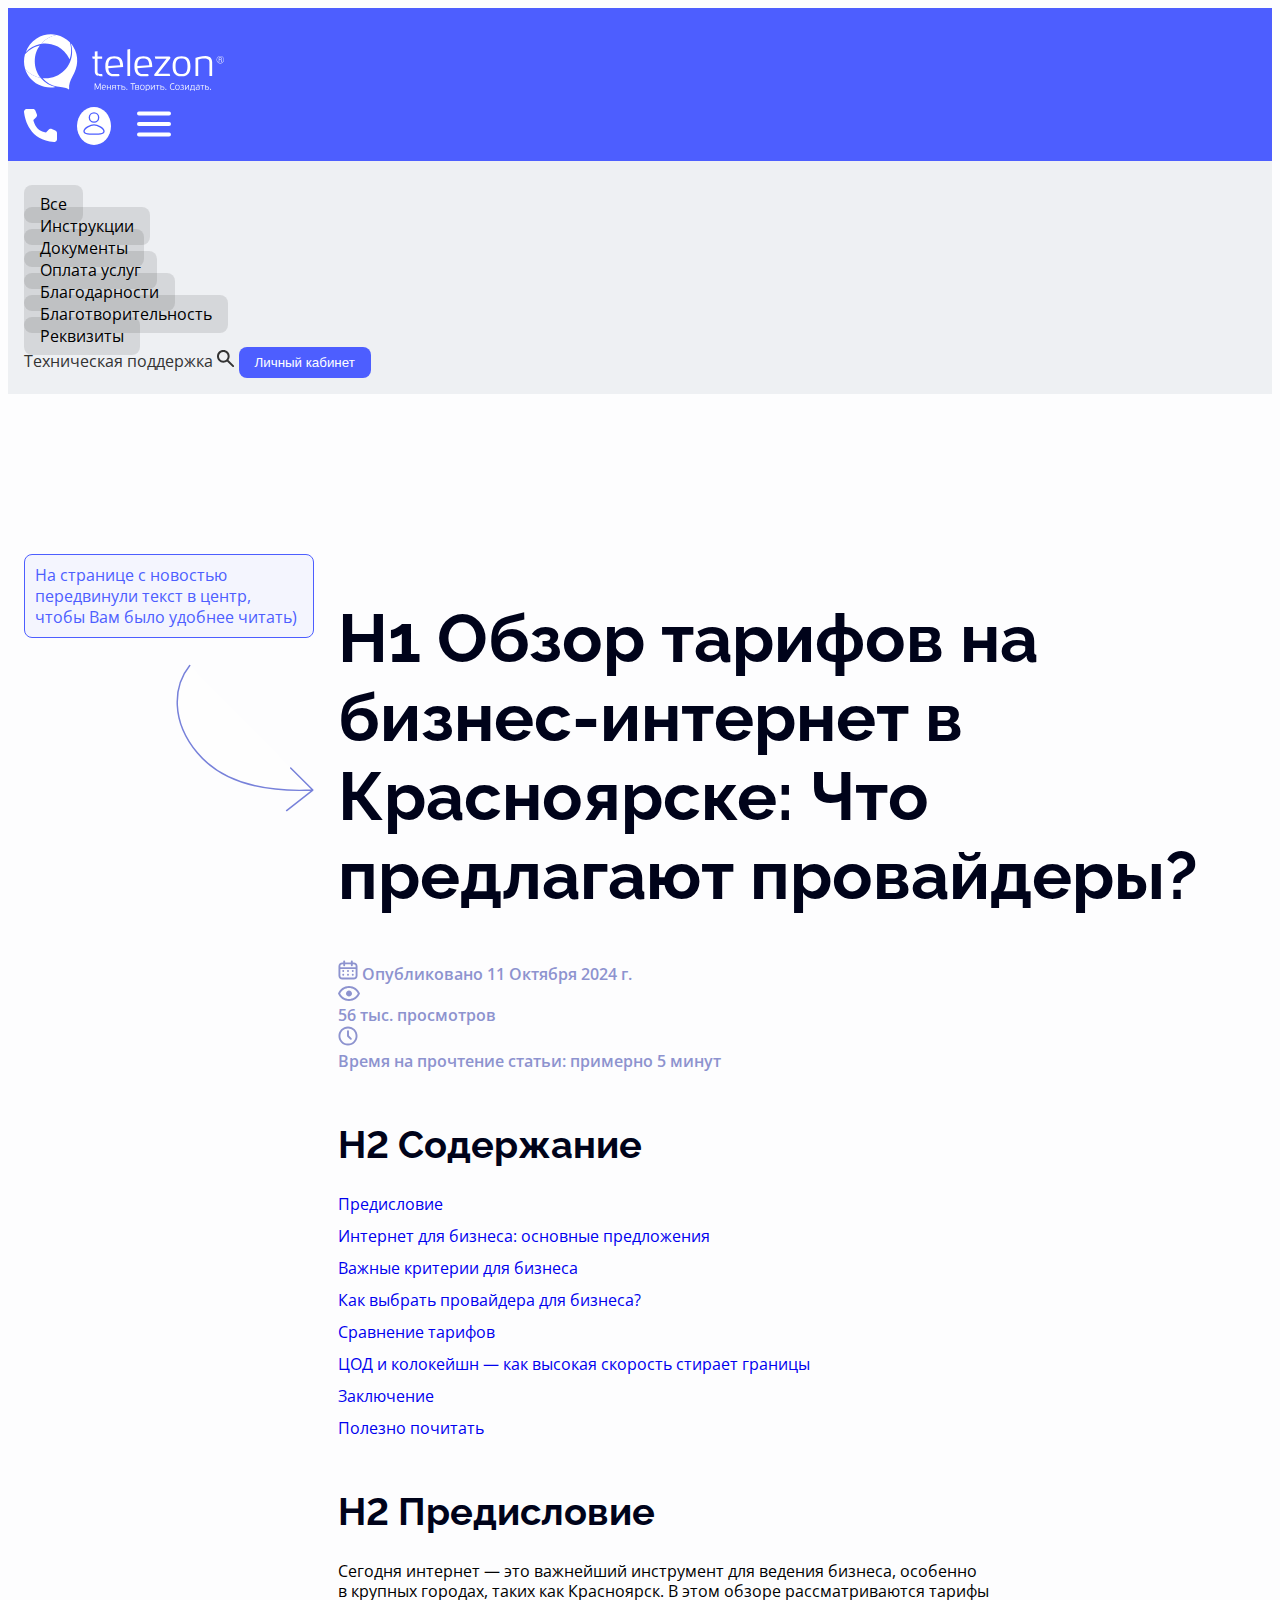
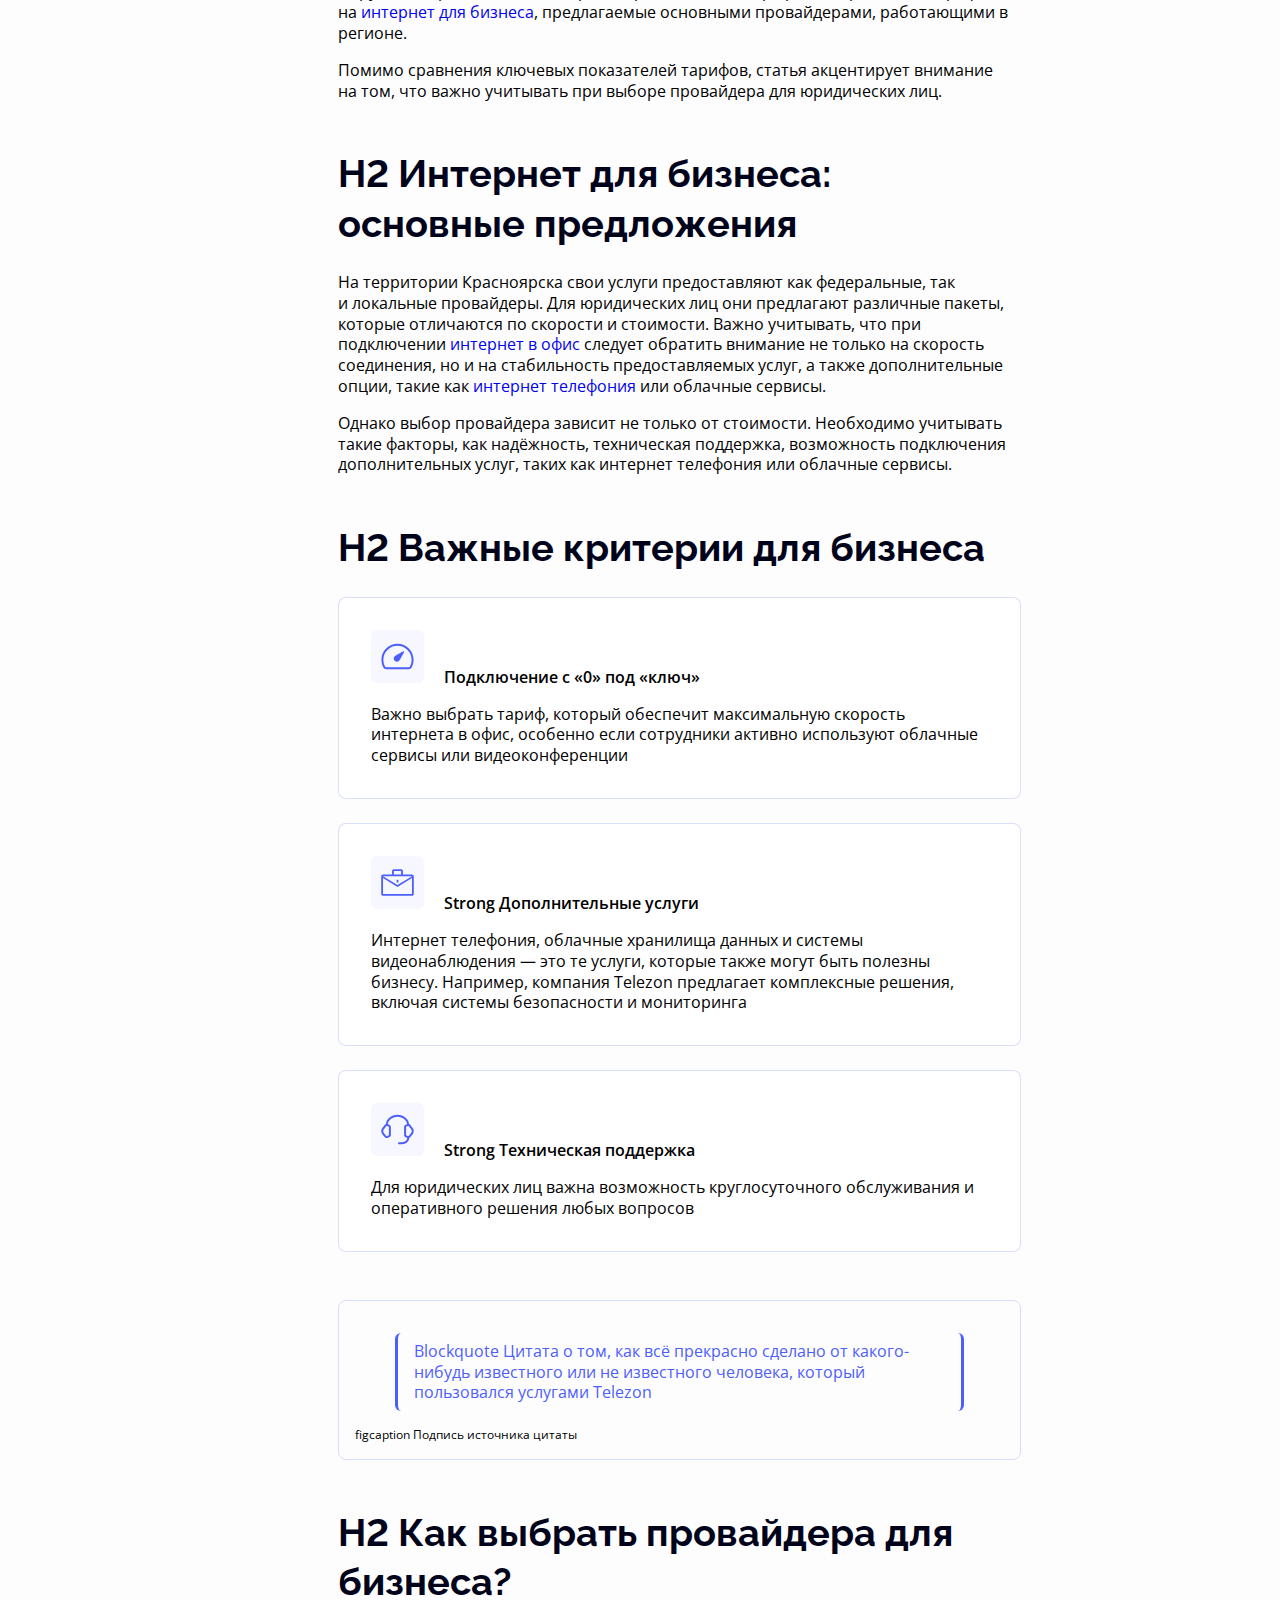
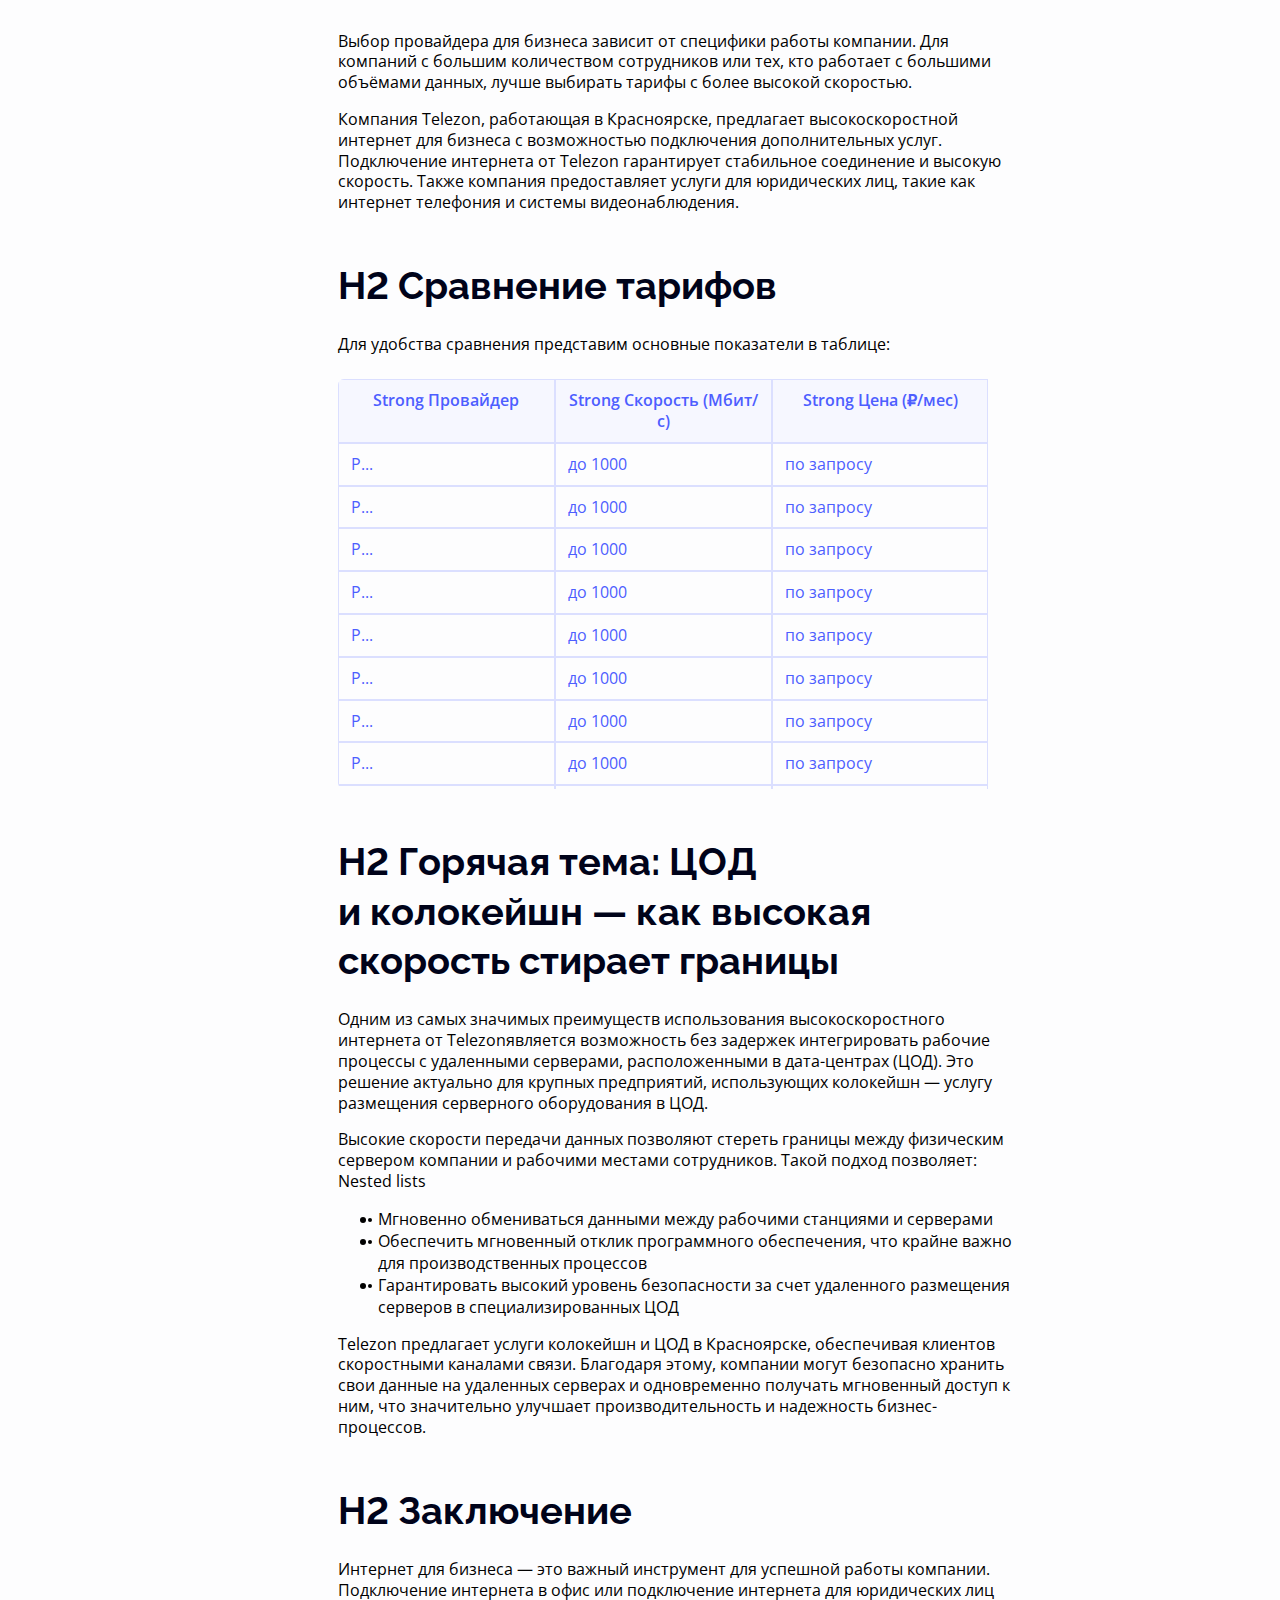
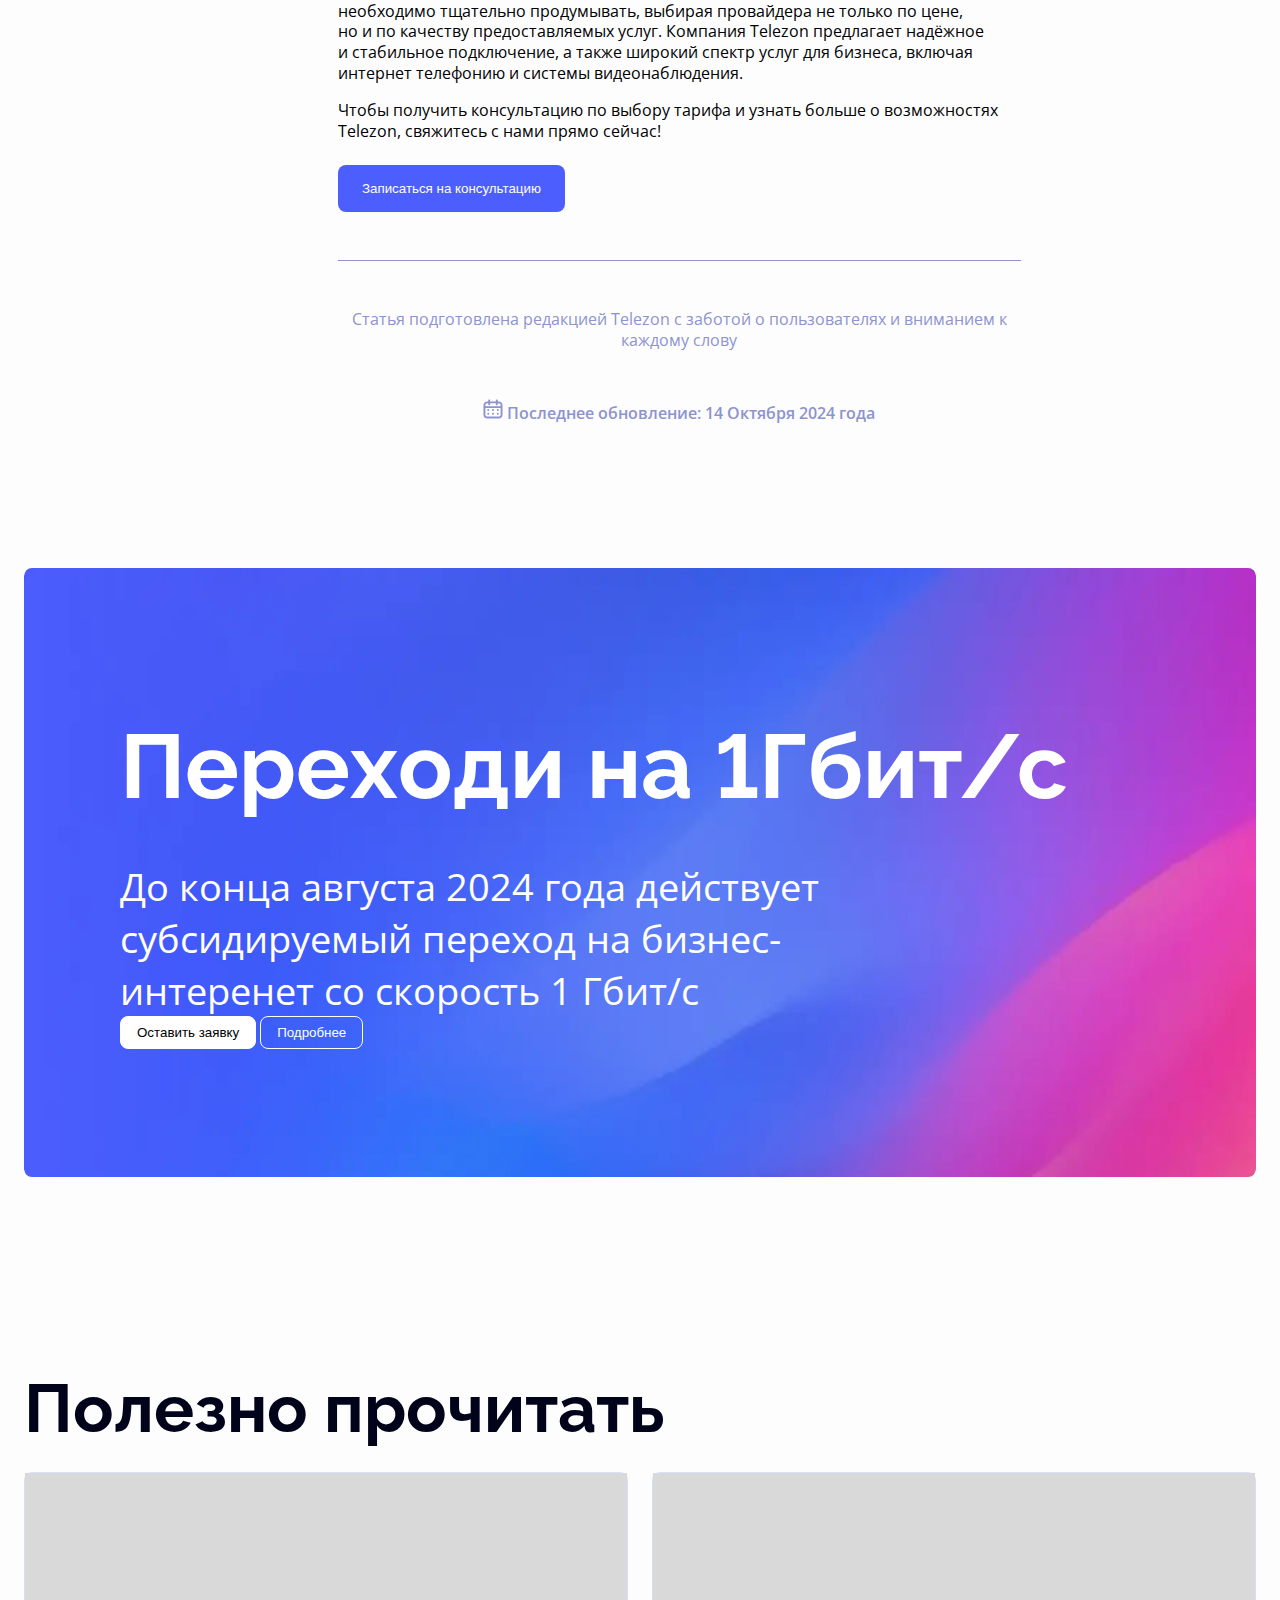
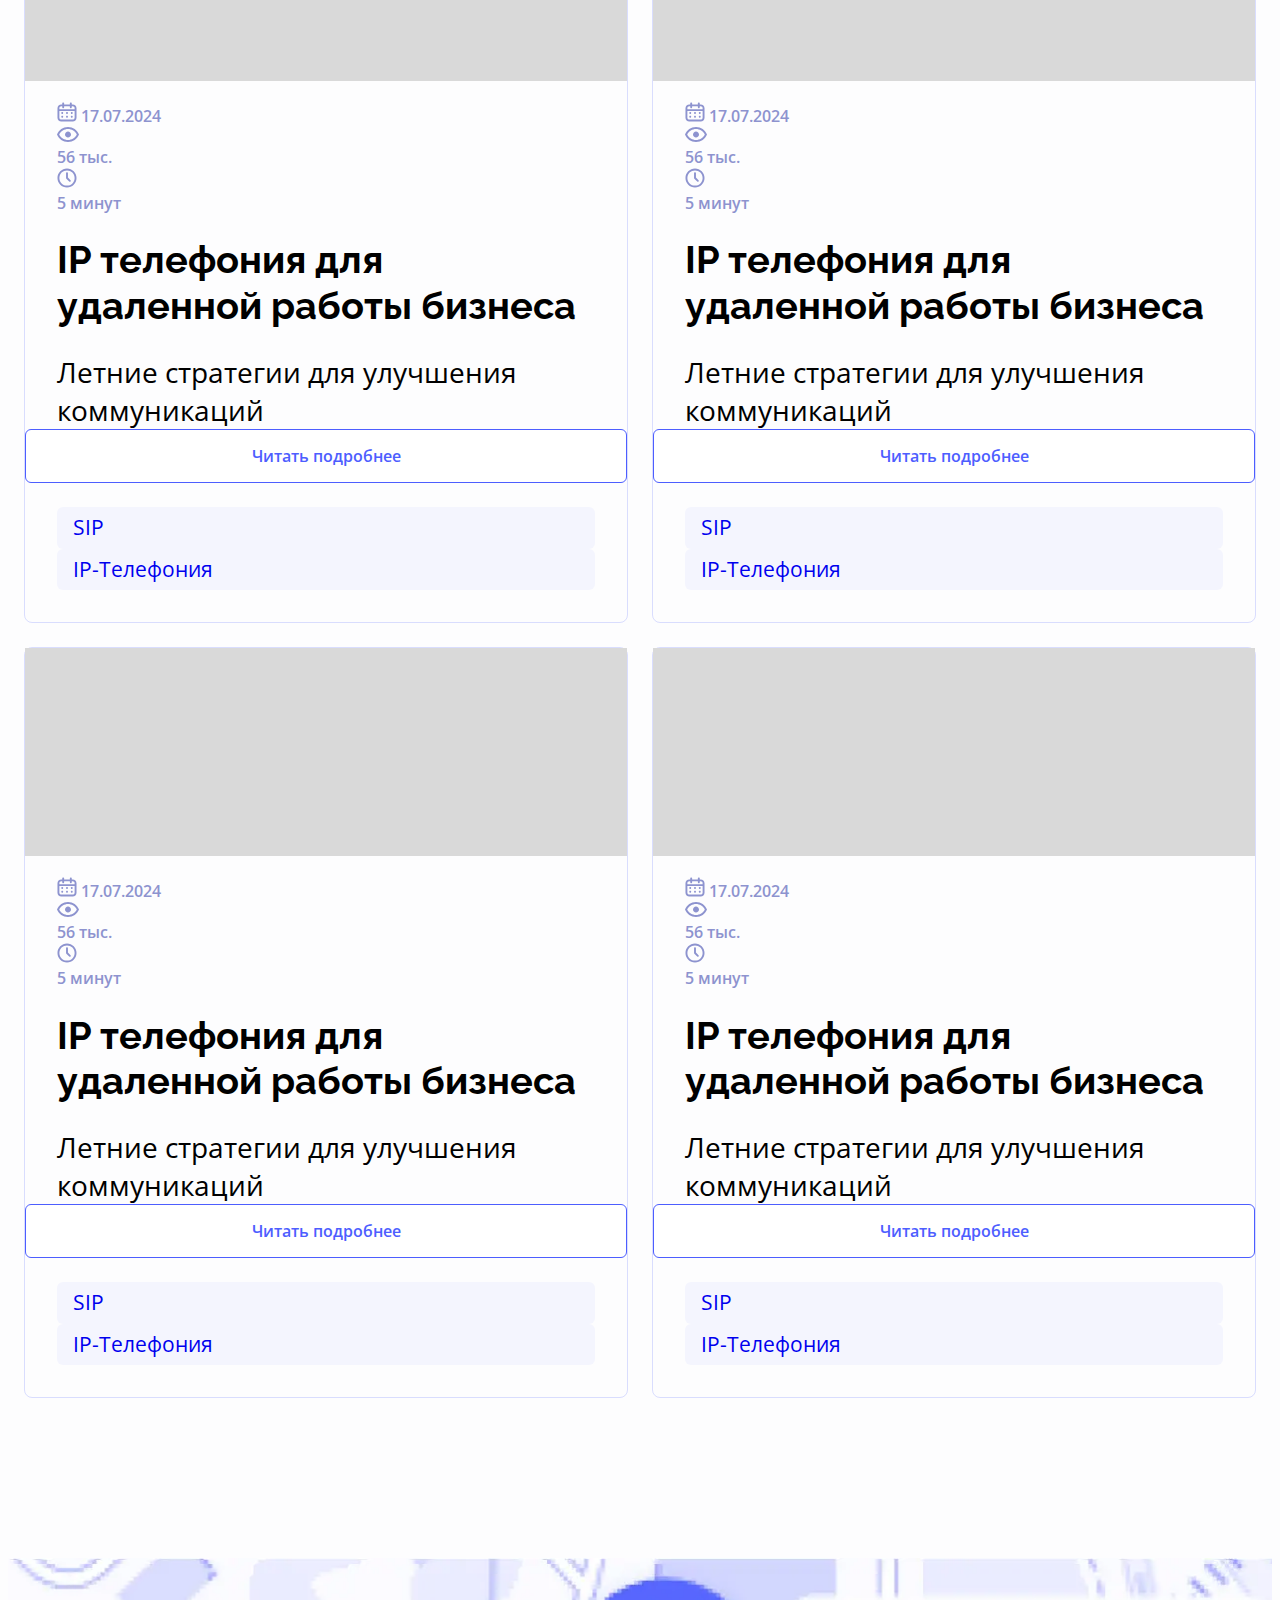
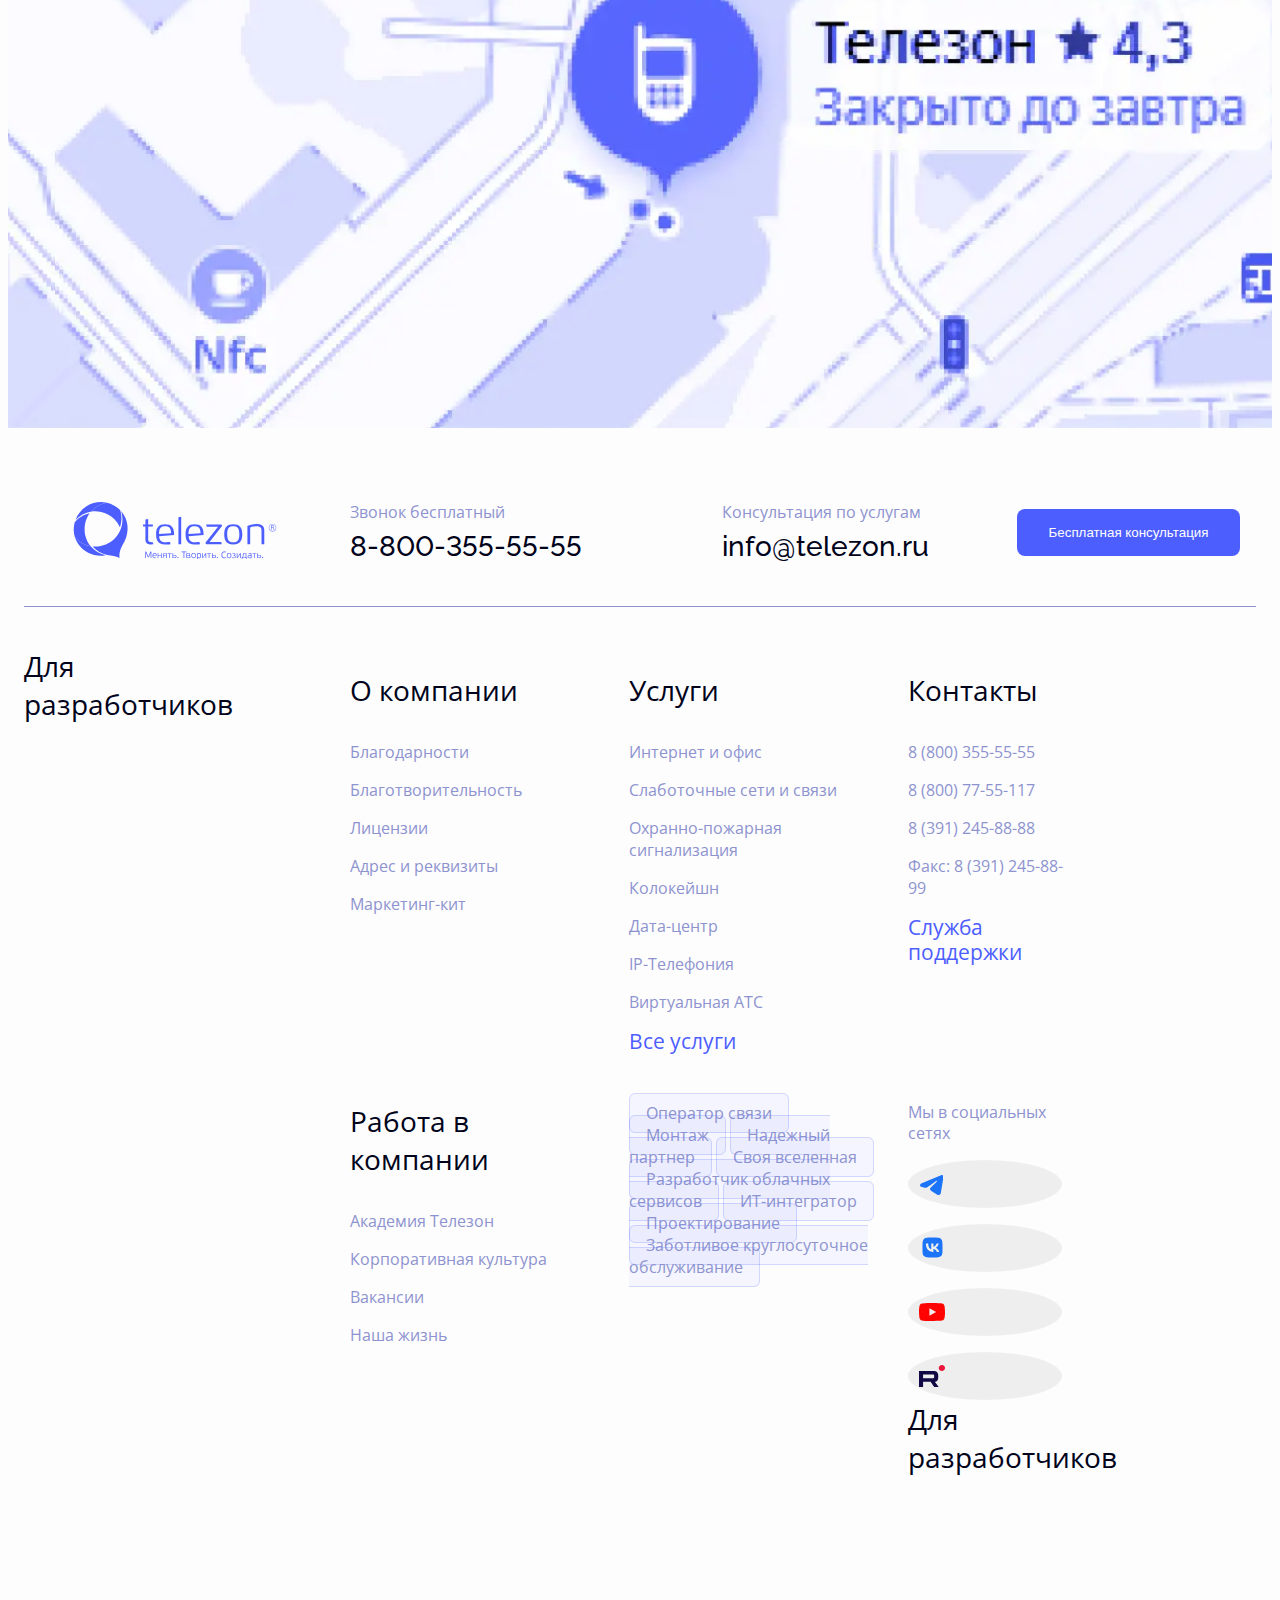
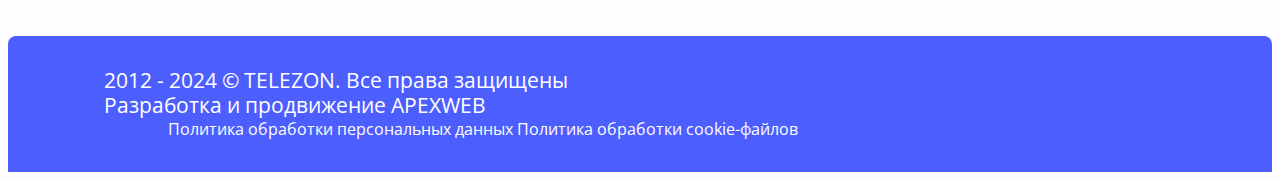
==== commit 29aee057: "Fix" ====
--- a/news-item.html
+++ b/news-item.html
@@ -817,7 +817,7 @@
                                                 class="small numbers-item__icon"
                                             >
                                                 <use
-                                                    xlink:xlink:href="./images/sprite.svg#speed"
+                                                    xlink:href="./images/sprite.svg#speed"
                                                 ></use>
                                             </svg>
                                             <span
@@ -843,7 +843,7 @@
                                                 class="small numbers-item__icon"
                                             >
                                                 <use
-                                                    xlink:xlink:href="./images/sprite.svg#mail"
+                                                    xlink:href="./images/sprite.svg#mail"
                                                 ></use>
                                             </svg>
                                             <span
@@ -871,7 +871,7 @@
                                                 class="small numbers-item__icon"
                                             >
                                                 <use
-                                                    xlink:xlink:href="./images/sprite.svg#headphones"
+                                                    xlink:href="./images/sprite.svg#headphones"
                                                 ></use>
                                             </svg>
                                             <span
@@ -1529,28 +1529,28 @@
                                 <a href="#" class="tg">
                                     <svg>
                                         <use
-                                            xlink:xlink:href="./images/sprite.svg#telegram"
+                                            xlink:href="./images/sprite.svg#telegram"
                                         ></use>
                                     </svg>
                                 </a>
                                 <a href="#" class="vk2">
                                     <svg>
                                         <use
-                                            xlink:xlink:href="./images/sprite.svg#vk"
+                                            xlink:href="./images/sprite.svg#vk"
                                         ></use>
                                     </svg>
                                 </a>
                                 <a href="#" class="youtube">
                                     <svg>
                                         <use
-                                            xlink:xlink:href="./images/sprite.svg#youtube"
+                                            xlink:href="./images/sprite.svg#youtube"
                                         ></use>
                                     </svg>
                                 </a>
                                 <a href="#" class="rutube">
                                     <svg>
                                         <use
-                                            xlink:xlink:href="./images/sprite.svg#rutube"
+                                            xlink:href="./images/sprite.svg#rutube"
                                         ></use>
                                     </svg>
                                 </a>
